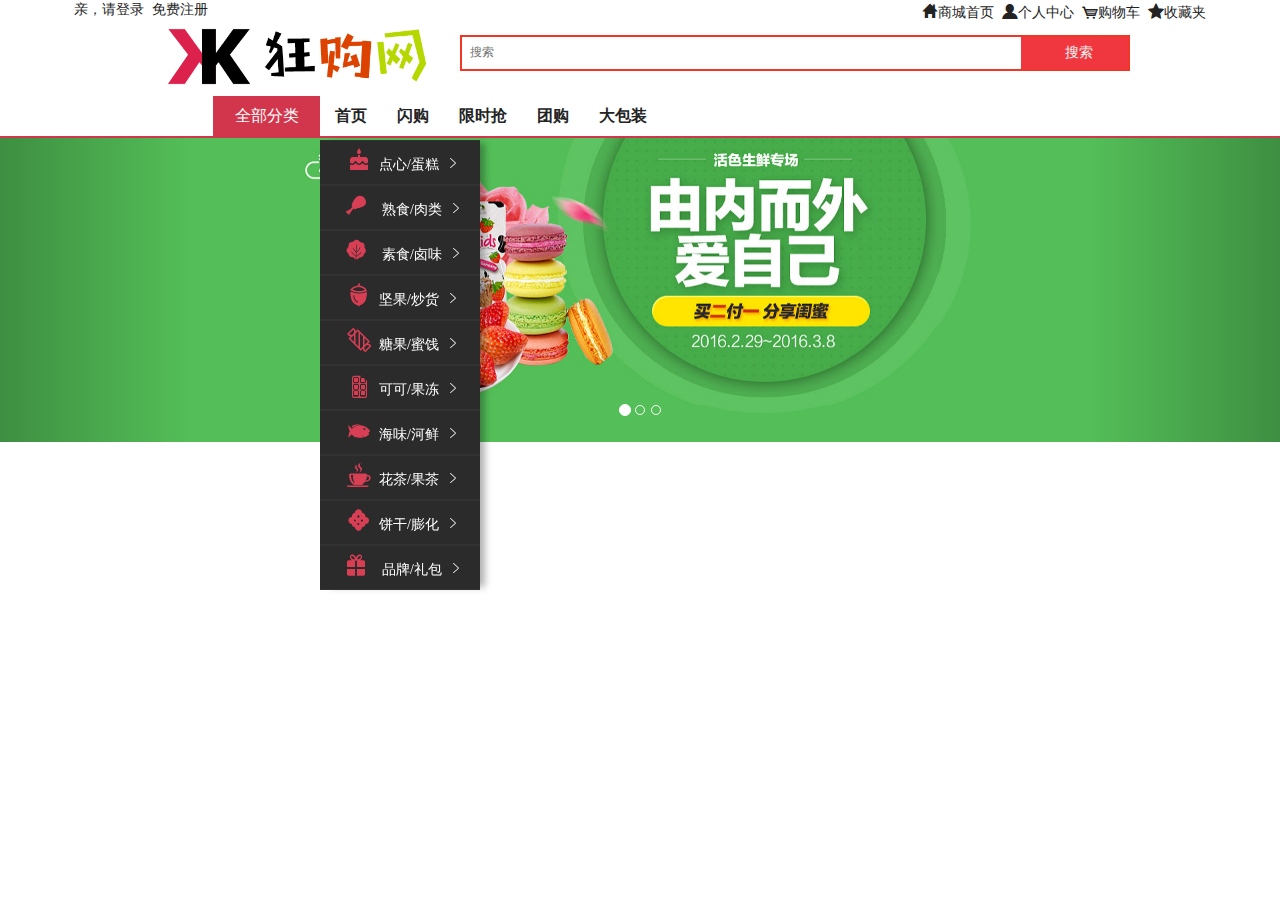
==== index.html @ 726f1122 "1." ====
<!DOCTYPE html>
<html>

	<head>
		<meta charset="UTF-8">
		<title>首页</title>
		<link rel="stylesheet" type="text/css" href="css/bootstrap.min.css" />
		<link rel="stylesheet" type="text/css" href="font/iconfont.css" />
		<link rel="stylesheet" type="text/css" href="css/common.css" />
		<link rel="stylesheet" type="text/css" href="css/header.css" />
		<link rel="stylesheet" type="text/css" href="css/side-navi.css" />
	</head>

	<body>
		<header>
			<div class="container">
				<!--顶部导航-->
				<div class="row top-navi">
					<div class="col-xs-6 col-sm-6">
						<ul>
							<li>
								<a href="#">亲，请登录</a>
							</li>
							<li>
								<a href="#">免费注册</a>
							</li>
						</ul>
					</div>
					<div class="col-xs-6 col-sm-6">
						<ul>
							<li>
								<a href="#"><span class="iconfont icon-home1"></span>商城首页</a>
							</li>
							<li>
								<a href="#"><span class="iconfont icon-accountfilling"></span>个人中心</a>
							</li>
							<li>
								<a href="#"><span class="iconfont icon-cart"></span>购物车</a>
							</li>
							<li>
								<a href="#"><span class="iconfont icon-favoritesfilling"></span>收藏夹</a>
							</li>
						</ul>
					</div>
				</div>
				<!--搜索框-->
				<div class="row search">
					<div class="col-xs-3 col-sm-3 col-sm-offset-1">
						<a href="#"><img src="img/logo.png" /></a>
					</div>
					<div class="col-xs-8 col-sm-8 search-bar">
						<form>
							<input type="text" placeholder="搜索">
							<input id="search-button" value="搜索" type="submit">
						</form>
					</div>
				</div>
			</div>
			<div class="container-fluid">
				<!--引导行-->
				<div class="row under-line">
					<div class="nav-line">
						<div class="col-md-1 col-md-offset-2 text-center"><span>全部分类</span></div>
						<ul>
							<li>
								<a href="#">首页</a>
							</li>
							<li>
								<a href="#">闪购</a>
							</li>
							<li>
								<a href="#">限时抢</a>
							</li>
							<li>
								<a href="#">团购</a>
							</li>
							<li>
								<a href="#">大包装</a>
							</li>
						</ul>
					</div>
				</div>
			</div>
		</header>
		<!--轮播图-->
		<div id="myCarousel" class="carousel slide">
			<!-- 轮播指标 -->
			<ol class="carousel-indicators">
				<li data-target="#myCarousel" data-slide-to="0" class="active"></li>
				<li data-target="#myCarousel" data-slide-to="1"></li>
				<li data-target="#myCarousel" data-slide-to="2"></li>
			</ol>

			<!-- 轮播项目 -->
			<div class="carousel-inner">
				<div class="item active">
					<img class="center-block" src="img/ad1.png" alt="First slide">
				</div>
				<div class="item">
					<img class="center-block" src="img/ad2.png" alt="Second slide">
				</div>
				<div class="item">
					<img class="center-block" src="img/ad3.png" alt="Third slide">
				</div>
			</div>
			<!-- 轮播导航 -->
			<a class="carousel-control left" href="#myCarousel" data-slide="prev"></a>
			<a class="carousel-control right" href="#myCarousel" data-slide="next"></a>
			<!--侧边导航 -->
			<nav>
				<div class="category-content">
					<div class="category">
						<ul class="category-list">
							<li>
								<div class="category-info">
									<h3 class="text-center category-name b-category-name">
									<span class="iconfont icon-cake"></span><a class="ml-22" title="点心">点心/蛋糕</a>
									<span class="iconfont icon-more"></span>
								</h3>
								</div>
								<div class="menu-item menu-in top">
									<div class="area-bg">
										<div class="menu-srot">
											<div class="sort-side">
												<dl class="dl-sort">
													<dt><span title="蛋糕">蛋糕</span></dt>
													<dd>
														<a title="蒸蛋糕" href="#"><span>蒸蛋糕</span></a>
													</dd>
													<dd>
														<a title="脱水蛋糕" href="#"><span>脱水蛋糕</span></a>
													</dd>
													<dd>
														<a title="瑞士卷" href="#"><span>瑞士卷</span></a>
													</dd>
													<dd>
														<a title="软面包" href="#"><span>软面包</span></a>
													</dd>
													<dd>
														<a title="马卡龙" href="#"><span>马卡龙</span></a>
													</dd>
													<dd>
														<a title="千层饼" href="#"><span>千层饼</span></a>
													</dd>
													<dd>
														<a title="甜甜圈" href="#"><span>甜甜圈</span></a>
													</dd>
													<dd>
														<a title="蒸三明治" href="#"><span>蒸三明治</span></a>
													</dd>
													<dd>
														<a title="铜锣烧" href="#"><span>铜锣烧</span></a>
													</dd>
												</dl>
												<dl class="dl-sort">
													<dt><span title="蛋糕">点心</span></dt>
													<dd>
														<a title="蒸蛋糕" href="#"><span>蒸蛋糕</span></a>
													</dd>
													<dd>
														<a title="脱水蛋糕" href="#"><span>脱水蛋糕</span></a>
													</dd>
													<dd>
														<a title="瑞士卷" href="#"><span>瑞士卷</span></a>
													</dd>
													<dd>
														<a title="软面包" href="#"><span>软面包</span></a>
													</dd>
													<dd>
														<a title="马卡龙" href="#"><span>马卡龙</span></a>
													</dd>
													<dd>
														<a title="千层饼" href="#"><span>千层饼</span></a>
													</dd>
													<dd>
														<a title="甜甜圈" href="#"><span>甜甜圈</span></a>
													</dd>
													<dd>
														<a title="蒸三明治" href="#"><span>蒸三明治</span></a>
													</dd>
													<dd>
														<a title="铜锣烧" href="#"><span>铜锣烧</span></a>
													</dd>
												</dl>

											</div>
											<div class="brand-side">
												<dl class="dl-sort"><dt><span>实力商家</span></dt>
													<dd>
														<a rel="nofollow" title="呵官方旗舰店" target="_blank" href="#" rel="nofollow"><span class="red">呵官方旗舰店</span></a>
													</dd>
													<dd>
														<a rel="nofollow" title="格瑞旗舰店" target="_blank" href="#" rel="nofollow"><span>格瑞旗舰店</span></a>
													</dd>
													<dd>
														<a rel="nofollow" title="飞彦大厂直供" target="_blank" href="#" rel="nofollow"><span class="red">飞彦大厂直供</span></a>
													</dd>
													<dd>
														<a rel="nofollow" title="红e·艾菲妮" target="_blank" href="#" rel="nofollow"><span>红e·艾菲妮</span></a>
													</dd>
													<dd>
														<a rel="nofollow" title="本真旗舰店" target="_blank" href="#" rel="nofollow"><span class="red">本真旗舰店</span></a>
													</dd>
													<dd>
														<a rel="nofollow" title="杭派女装批发网" target="_blank" href="#" rel="nofollow"><span class="red">杭派女装批发网</span></a>
													</dd>
												</dl>
											</div>
										</div>
									</div>

								</div>

							</li>
							<li>
								<div class="category-info">
									<h3 class="text-center category-name b-category-name">
									<span class="iconfont icon-meat"></span>
										<a class="ml-22" title="熟食、肉类">熟食/肉类</a>
									<span class="iconfont icon-more"></span>
								</h3>
								</div>
								<div class="menu-item menu-in top">

									<div class="area-bg">
										<div class="menu-srot">
											<div class="sort-side">
												<dl class="dl-sort">
													<dt><span title="猪肉脯">猪肉脯</span></dt>
													<dd>
														<a title="蒸蛋糕" href="#"><span>蒸蛋糕</span></a>
													</dd>
													<dd>
														<a title="脱水蛋糕" href="#"><span>脱水蛋糕</span></a>
													</dd>
													<dd>
														<a title="瑞士卷" href="#"><span>瑞士卷</span></a>
													</dd>
													<dd>
														<a title="软面包" href="#"><span>软面包</span></a>
													</dd>
													<dd>
														<a title="马卡龙" href="#"><span>马卡龙</span></a>
													</dd>
												</dl>
												<dl class="dl-sort">
													<dt><span title="牛肉丝">牛肉丝</span></dt>
													<dd>
														<a title="蒸蛋糕" href="#"><span>蒸蛋糕</span></a>
													</dd>
													<dd>
														<a title="脱水蛋糕" href="#"><span>脱水蛋糕</span></a>
													</dd>
													<dd>
														<a title="瑞士卷" href="#"><span>瑞士卷</span></a>
													</dd>
													<dd>
														<a title="软面包" href="#"><span>软面包</span></a>
													</dd>
													<dd>
														<a title="马卡龙" href="#"><span>马卡龙</span></a>
													</dd>
												</dl>
												<dl class="dl-sort">
													<dt><span title="小香肠">小香肠</span></dt>
													<dd>
														<a title="蒸蛋糕" href="#"><span>蒸蛋糕</span></a>
													</dd>
													<dd>
														<a title="脱水蛋糕" href="#"><span>脱水蛋糕</span></a>
													</dd>
													<dd>
														<a title="瑞士卷" href="#"><span>瑞士卷</span></a>
													</dd>
													<dd>
														<a title="软面包" href="#"><span>软面包</span></a>
													</dd>
													<dd>
														<a title="铜锣烧" href="#"><span>铜锣烧</span></a>
													</dd>
												</dl>
											</div>
											<div class="brand-side">
												<dl class="dl-sort"><dt><span>实力商家</span></dt>
													<dd>
														<a rel="nofollow" title="花颜巧语 " target="_blank" href="#" rel="nofollow"><span class="red">花颜巧语 </span></a>
													</dd>
													<dd>
														<a rel="nofollow" title="糖衣小屋" target="_blank" href="#" rel="nofollow"><span>糖衣小屋</span></a>
													</dd>
													<dd>
														<a rel="nofollow" title="卡拉迪克  " target="_blank" href="#" rel="nofollow"><span class="red">卡拉迪克  </span></a>
													</dd>
													<dd>
														<a rel="nofollow" title="暖春童话 " target="_blank" href="#" rel="nofollow"><span>暖春童话 </span></a>
													</dd>
													<dd>
														<a rel="nofollow" title="华盛童装批发行 " target="_blank" href="#" rel="nofollow"><span>华盛童装批发行 </span></a>
													</dd>
													<dd>
														<a rel="nofollow" title="奈仕华童装旗舰店" target="_blank" href="#" rel="nofollow"><span>奈仕华童装旗舰店</span></a>
													</dd>
													<dd>
														<a rel="nofollow" title="斑蒂尼BONDYNI" target="_blank" href="#" rel="nofollow"><span class="red">斑蒂尼BONDYNI</span></a>
													</dd>
													<dd>
														<a rel="nofollow" title="猫儿朵朵 " target="_blank" href="#" rel="nofollow"><span>猫儿朵朵 </span></a>
													</dd>
													<dd>
														<a rel="nofollow" title="童衣阁" target="_blank" href="#" rel="nofollow"><span class="red">童衣阁</span></a>
													</dd>
												</dl>
											</div>
										</div>
									</div>

								</div>
							</li>
							<li>
								<div class="category-info">
									<h3 class="text-center category-name b-category-name">
									<span class="iconfont icon-vegetable"></span>
									<a class="ml-22" title="素食、卤味">素食/卤味</a>
									<span class="iconfont icon-more"></span>
								</h3>
								</div>
								<div class="menu-item menu-in top">

									<div class="area-bg">
										<div class="menu-srot">
											<div class="sort-side">
												<dl class="dl-sort">
													<dt><span title="豆干">豆干</span></dt>
													<dd>
														<a title="蒸蛋糕" href="#"><span>蒸蛋糕</span></a>
													</dd>
													<dd>
														<a title="脱水蛋糕" href="#"><span>脱水蛋糕</span></a>
													</dd>
													<dd>
														<a title="瑞士卷" href="#"><span>瑞士卷</span></a>
													</dd>
													<dd>
														<a title="铜锣烧" href="#"><span>铜锣烧</span></a>
													</dd>
												</dl>
												<dl class="dl-sort">
													<dt><span title="干笋">干笋</span></dt>
													<dd>
														<a title="蒸蛋糕" href="#"><span>蒸蛋糕</span></a>
													</dd>
													<dd>
														<a title="脱水蛋糕" href="#"><span>脱水蛋糕</span></a>
													</dd>
													<dd>
														<a title="瑞士卷" href="#"><span>瑞士卷</span></a>
													</dd>
													<dd>
														<a title="铜锣烧" href="#"><span>铜锣烧</span></a>
													</dd>
												</dl>
												<dl class="dl-sort">
													<dt><span title="鸭脖">鸭脖</span></dt>
													<dd>
														<a title="蒸蛋糕" href="#"><span>蒸蛋糕</span></a>
													</dd>
													<dd>
														<a title="脱水蛋糕" href="#"><span>脱水蛋糕</span></a>
													</dd>
													<dd>
														<a title="瑞士卷" href="#"><span>瑞士卷</span></a>
													</dd>
													<dd>
														<a title="软面包" href="#"><span>软面包</span></a>
													</dd>
													<dd>
														<a title="马卡龙" href="#"><span>马卡龙</span></a>
													</dd>
													<dd>
														<a title="千层饼" href="#"><span>千层饼</span></a>
													</dd>
													<dd>
														<a title="甜甜圈" href="#"><span>甜甜圈</span></a>
													</dd>
													<dd>
														<a title="蒸三明治" href="#"><span>蒸三明治</span></a>
													</dd>
													<dd>
														<a title="铜锣烧" href="#"><span>铜锣烧</span></a>
													</dd>
												</dl>
											</div>
											<div class="brand-side">
												<dl class="dl-sort"><dt><span>实力商家</span></dt>
													<dd>
														<a rel="nofollow" title="歌芙品牌旗舰店" target="_blank" href="#" rel="nofollow"><span class="red">歌芙品牌旗舰店</span></a>
													</dd>
													<dd>
														<a rel="nofollow" title="爱丝蓝内衣厂" target="_blank" href="#" rel="nofollow"><span>爱丝蓝内衣厂</span></a>
													</dd>
													<dd>
														<a rel="nofollow" title="香港优蓓尔防辐射" target="_blank" href="#" rel="nofollow"><span>香港优蓓尔防辐射</span></a>
													</dd>
													<dd>
														<a rel="nofollow" title="蓉莉娜内衣批发" target="_blank" href="#" rel="nofollow"><span>蓉莉娜内衣批发</span></a>
													</dd>
												</dl>
											</div>
										</div>
									</div>

								</div>

							</li>
							<li>
								<div class="category-info">
									<h3 class="text-center category-name b-category-name">
									<span class="iconfont icon-nut"></span><a class="ml-22" title="坚果、炒货">坚果/炒货</a>
									<span class="iconfont icon-more"></span>
								</h3>
								</div>
								<div class="menu-item menu-in top">

									<div class="area-bg">
										<div class="menu-srot">
											<div class="sort-side">
												<dl class="dl-sort">
													<dt><span title="蛋糕">坚果</span></dt>
													<dd>
														<a title="蒸蛋糕" href="#"><span>蒸蛋糕</span></a>
													</dd>
													<dd>
														<a title="脱水蛋糕" href="#"><span>脱水蛋糕</span></a>
													</dd>
													<dd>
														<a title="瑞士卷" href="#"><span>瑞士卷</span></a>
													</dd>
													<dd>
														<a title="软面包" href="#"><span>软面包</span></a>
													</dd>
													<dd>
														<a title="马卡龙" href="#"><span>马卡龙</span></a>
													</dd>
													<dd>
														<a title="千层饼" href="#"><span>千层饼</span></a>
													</dd>
													<dd>
														<a title="甜甜圈" href="#"><span>甜甜圈</span></a>
													</dd>
													<dd>
														<a title="蒸三明治" href="#"><span>蒸三明治</span></a>
													</dd>
													<dd>
														<a title="铜锣烧" href="#"><span>铜锣烧</span></a>
													</dd>
												</dl>
												<dl class="dl-sort">
													<dt><span title="蛋糕">锅巴</span></dt>
													<dd>
														<a title="蒸蛋糕" href="#"><span>蒸蛋糕</span></a>
													</dd>
													<dd>
														<a title="脱水蛋糕" href="#"><span>脱水蛋糕</span></a>
													</dd>
													<dd>
														<a title="瑞士卷" href="#"><span>瑞士卷</span></a>
													</dd>
													<dd>
														<a title="软面包" href="#"><span>软面包</span></a>
													</dd>
													<dd>
														<a title="马卡龙" href="#"><span>马卡龙</span></a>
													</dd>
													<dd>
														<a title="千层饼" href="#"><span>千层饼</span></a>
													</dd>
													<dd>
														<a title="甜甜圈" href="#"><span>甜甜圈</span></a>
													</dd>
													<dd>
														<a title="蒸三明治" href="#"><span>蒸三明治</span></a>
													</dd>
													<dd>
														<a title="铜锣烧" href="#"><span>铜锣烧</span></a>
													</dd>
												</dl>
											</div>
											<div class="brand-side">
												<dl class="dl-sort"><dt><span>实力商家</span></dt>
													<dd>
														<a rel="nofollow" title="呵呵嘿官方旗舰店" target="_blank" href="#" rel="nofollow"><span class="red">呵呵嘿官方旗舰店</span></a>
													</dd>
													<dd>
														<a rel="nofollow" title="格瑞旗舰店" target="_blank" href="#" rel="nofollow"><span>格瑞旗舰店</span></a>
													</dd>
													<dd>
														<a rel="nofollow" title="飞彦大厂直供" target="_blank" href="#" rel="nofollow"><span class="red">飞彦大厂直供</span></a>
													</dd>
													<dd>
														<a rel="nofollow" title="红e·艾菲妮" target="_blank" href="#" rel="nofollow"><span>红e·艾菲妮</span></a>
													</dd>
													<dd>
														<a rel="nofollow" title="本真旗舰店" target="_blank" href="#" rel="nofollow"><span class="red">本真旗舰店</span></a>
													</dd>
													<dd>
														<a rel="nofollow" title="杭派女装批发网" target="_blank" href="#" rel="nofollow"><span class="red">杭派女装批发网</span></a>
													</dd>
													<dd>
														<a rel="nofollow" title="华伊阁旗舰店" target="_blank" href="#" rel="nofollow"><span>华伊阁旗舰店</span></a>
													</dd>
													<dd>
														<a rel="nofollow" title="独家折扣旗舰店" target="_blank" href="#" rel="nofollow"><span>独家折扣旗舰店</span></a>
													</dd>
												</dl>
											</div>
										</div>
									</div>

								</div>

							</li>
							<li>
								<div class="category-info">
									<h3 class="text-center category-name b-category-name">
									<span class="iconfont icon-food_candy"></span><a class="ml-22" title="糖果、蜜饯">糖果/蜜饯</a>
									<span class="iconfont icon-more"></span>
								</h3>
								</div>
								<div class="menu-item menu-in top">

									<div class="area-bg">
										<div class="menu-srot">
											<div class="sort-side">
												<dl class="dl-sort">
													<dt><span title="糖果">糖果</span></dt>
													<dd>
														<a title="蒸蛋糕" href="#"><span>蒸蛋糕</span></a>
													</dd>
													<dd>
														<a title="脱水蛋糕" href="#"><span>脱水蛋糕</span></a>
													</dd>
													<dd>
														<a title="瑞士卷" href="#"><span>瑞士卷</span></a>
													</dd>
													<dd>
														<a title="软面包" href="#"><span>软面包</span></a>
													</dd>
													<dd>
														<a title="马卡龙" href="#"><span>马卡龙</span></a>
													</dd>
													<dd>
														<a title="千层饼" href="#"><span>千层饼</span></a>
													</dd>
													<dd>
														<a title="甜甜圈" href="#"><span>甜甜圈</span></a>
													</dd>
													<dd>
														<a title="蒸三明治" href="#"><span>蒸三明治</span></a>
													</dd>
													<dd>
														<a title="铜锣烧" href="#"><span>铜锣烧</span></a>
													</dd>
												</dl>
												<dl class="dl-sort">
													<dt><span title="蜜饯">蜜饯</span></dt>
													<dd>
														<a title="猕猴桃干" href="#"><span>猕猴桃干</span></a>
													</dd>
													<dd>
														<a title="糖樱桃" href="#"><span>糖樱桃</span></a>
													</dd>
													<dd>
														<a title="瑞士卷" href="#"><span>瑞士卷</span></a>
													</dd>
													<dd>
														<a title="软面包" href="#"><span>软面包</span></a>
													</dd>
													<dd>
														<a title="马卡龙" href="#"><span>马卡龙</span></a>
													</dd>
													<dd>
														<a title="千层饼" href="#"><span>千层饼</span></a>
													</dd>
													<dd>
														<a title="甜甜圈" href="#"><span>甜甜圈</span></a>
													</dd>
													<dd>
														<a title="蒸三明治" href="#"><span>蒸三明治</span></a>
													</dd>
													<dd>
														<a title="铜锣烧" href="#"><span>铜锣烧</span></a>
													</dd>
												</dl>
											</div>
											<div class="brand-side">
												<dl class="dl-sort"><dt><span>实力商家</span></dt>
													<dd>
														<a rel="nofollow" title="YYKCLOT" target="_blank" href="#" rel="nofollow"><span class="red">YYKCLOT</span></a>
													</dd>
													<dd>
														<a rel="nofollow" title="池氏品牌男装" target="_blank" href="#" rel="nofollow"><span class="red">池氏品牌男装</span></a>
													</dd>
													<dd>
														<a rel="nofollow" title="男装日志" target="_blank" href="#" rel="nofollow"><span>男装日志</span></a>
													</dd>
													<dd>
														<a rel="nofollow" title="索比诺官方旗舰店" target="_blank" href="#" rel="nofollow"><span>索比诺官方旗舰店</span></a>
													</dd>
													<dd>
														<a rel="nofollow" title="onTTno傲徒" target="_blank" href="#" rel="nofollow"><span class="red">onTTno傲徒</span></a>
													</dd>
													<dd>
														<a rel="nofollow" title="卡斯郎世家批发城" target="_blank" href="#" rel="nofollow"><span class="red">卡斯郎世家批发城</span></a>
													</dd>
												</dl>
											</div>
										</div>
									</div>

								</div>

							</li>
							<li>
								<div class="category-info">
									<h3 class="text-center category-name b-category-name">
									<span class="iconfont icon-chocolate1"></span><a class="ml-22" title="可可、果冻">可可/果冻</a>
									<span class="iconfont icon-more"></span>
								</h3>
								</div>
								<div class="menu-item menu-in top">

									<div class="area-bg">
										<div class="menu-srot">
											<div class="sort-side">
												<dl class="dl-sort">
													<dt><span title="蛋糕">可可</span></dt>
													<dd>
														<a title="蒸蛋糕" href="#"><span>蒸蛋糕</span></a>
													</dd>
													<dd>
														<a title="脱水蛋糕" href="#"><span>脱水蛋糕</span></a>
													</dd>
													<dd>
														<a title="瑞士卷" href="#"><span>瑞士卷</span></a>
													</dd>
													<dd>
														<a title="软面包" href="#"><span>软面包</span></a>
													</dd>
													<dd>
														<a title="马卡龙" href="#"><span>马卡龙</span></a>
													</dd>
													<dd>
														<a title="千层饼" href="#"><span>千层饼</span></a>
													</dd>
													<dd>
														<a title="甜甜圈" href="#"><span>甜甜圈</span></a>
													</dd>
													<dd>
														<a title="蒸三明治" href="#"><span>蒸三明治</span></a>
													</dd>
													<dd>
														<a title="铜锣烧" href="#"><span>铜锣烧</span></a>
													</dd>
												</dl>
												<dl class="dl-sort">
													<dt><span title="蛋糕">果冻</span></dt>
													<dd>
														<a title="蒸蛋糕" href="#"><span>蒸蛋糕</span></a>
													</dd>
													<dd>
														<a title="脱水蛋糕" href="#"><span>脱水蛋糕</span></a>
													</dd>
													<dd>
														<a title="瑞士卷" href="#"><span>瑞士卷</span></a>
													</dd>
													<dd>
														<a title="软面包" href="#"><span>软面包</span></a>
													</dd>
													<dd>
														<a title="马卡龙" href="#"><span>马卡龙</span></a>
													</dd>
													<dd>
														<a title="千层饼" href="#"><span>千层饼</span></a>
													</dd>
													<dd>
														<a title="甜甜圈" href="#"><span>甜甜圈</span></a>
													</dd>
													<dd>
														<a title="蒸三明治" href="#"><span>蒸三明治</span></a>
													</dd>
													<dd>
														<a title="铜锣烧" href="#"><span>铜锣烧</span></a>
													</dd>
												</dl>
											</div>
											<div class="brand-side">
												<dl class="dl-sort"><dt><span>实力商家</span></dt>
													<dd>
														<a rel="nofollow" title="花颜巧语 " target="_blank" href="#" rel="nofollow"><span class="red">花颜巧语 </span></a>
													</dd>
													<dd>
														<a rel="nofollow" title="糖衣小屋" target="_blank" href="#" rel="nofollow"><span>糖衣小屋</span></a>
													</dd>
													<dd>
														<a rel="nofollow" title="卡拉迪克  " target="_blank" href="#" rel="nofollow"><span class="red">卡拉迪克  </span></a>
													</dd>
													<dd>
														<a rel="nofollow" title="暖春童话 " target="_blank" href="#" rel="nofollow"><span>暖春童话 </span></a>
													</dd>
													<dd>
														<a rel="nofollow" title="华盛童装批发行 " target="_blank" href="#" rel="nofollow"><span>华盛童装批发行 </span></a>
													</dd>
													<dd>
														<a rel="nofollow" title="奈仕华童装旗舰店" target="_blank" href="#" rel="nofollow"><span>奈仕华童装旗舰店</span></a>
													</dd>
													<dd>
														<a rel="nofollow" title="斑蒂尼BONDYNI" target="_blank" href="#" rel="nofollow"><span class="red">斑蒂尼BONDYNI</span></a>
													</dd>
													<dd>
														<a rel="nofollow" title="童衣阁" target="_blank" href="#" rel="nofollow"><span class="red">童衣阁</span></a>
													</dd>
												</dl>
											</div>
										</div>
									</div>

								</div>

							</li>
							<li>
								<div class="category-info">
									<h3 class="text-center category-name b-category-name">
									<span class="iconfont icon-yu"></span><a class="ml-22" title="海味、河鲜">海味/河鲜</a>
									<span class="iconfont icon-more"></span>
								</h3>
								</div>
								<div class="menu-item menu-in top">

									<div class="area-bg">
										<div class="menu-srot">
											<div class="sort-side">
												<dl class="dl-sort">
													<dt><span title="海带丝">海带丝</span></dt>
													<dd>
														<a title="蒸蛋糕" href="#"><span>蒸蛋糕</span></a>
													</dd>
													<dd>
														<a title="脱水蛋糕" href="#"><span>脱水蛋糕</span></a>
													</dd>
													<dd>
														<a title="瑞士卷" href="#"><span>瑞士卷</span></a>
													</dd>
													<dd>
														<a title="软面包" href="#"><span>软面包</span></a>
													</dd>
													<dd>
														<a title="马卡龙" href="#"><span>马卡龙</span></a>
													</dd>
													<dd>
														<a title="千层饼" href="#"><span>千层饼</span></a>
													</dd>
													<dd>
														<a title="甜甜圈" href="#"><span>甜甜圈</span></a>
													</dd>
													<dd>
														<a title="蒸三明治" href="#"><span>蒸三明治</span></a>
													</dd>
													<dd>
														<a title="铜锣烧" href="#"><span>铜锣烧</span></a>
													</dd>
												</dl>
												<dl class="dl-sort">
													<dt><span title="小鱼干">小鱼干</span></dt>
													<dd>
														<a title="蒸蛋糕" href="#"><span>蒸蛋糕</span></a>
													</dd>
													<dd>
														<a title="脱水蛋糕" href="#"><span>脱水蛋糕</span></a>
													</dd>
													<dd>
														<a title="瑞士卷" href="#"><span>瑞士卷</span></a>
													</dd>
													<dd>
														<a title="软面包" href="#"><span>软面包</span></a>
													</dd>
												</dl>
												<dl class="dl-sort">
													<dt><span title="鱿鱼丝">鱿鱼丝</span></dt>
													<dd>
														<a title="蒸蛋糕" href="#"><span>蒸蛋糕</span></a>
													</dd>
													<dd>
														<a title="脱水蛋糕" href="#"><span>脱水蛋糕</span></a>
													</dd>
													<dd>
														<a title="瑞士卷" href="#"><span>瑞士卷</span></a>
													</dd>
													<dd>
														<a title="软面包" href="#"><span>软面包</span></a>
													</dd>
												</dl>
											</div>
											<div class="brand-side">
												<dl class="dl-sort"><dt><span>实力商家</span></dt>
													<dd>
														<a rel="nofollow" title="歌芙品牌旗舰店" target="_blank" href="#" rel="nofollow"><span class="red">歌芙品牌旗舰店</span></a>
													</dd>
													<dd>
														<a rel="nofollow" title="爱丝蓝内衣厂" target="_blank" href="#" rel="nofollow"><span>爱丝蓝内衣厂</span></a>
													</dd>
													<dd>
														<a rel="nofollow" title="炫点服饰" target="_blank" href="#" rel="nofollow"><span>炫点服饰</span></a>
													</dd>
													<dd>
														<a rel="nofollow" title="雪茵美内衣厂批发" target="_blank" href="#" rel="nofollow"><span>雪茵美内衣厂批发</span></a>
													</dd>
													<dd>
														<a rel="nofollow" title="金钻夫人" target="_blank" href="#" rel="nofollow"><span>金钻夫人</span></a>
													</dd>
													<dd>
														<a rel="nofollow" title="伊美莎内衣" target="_blank" href="#" rel="nofollow"><span class="red">伊美莎内衣</span></a>
													</dd>
													<dd>
														<a rel="nofollow" title="粉客内衣旗舰店" target="_blank" href="#" rel="nofollow"><span>粉客内衣旗舰店</span></a>
													</dd>
													<dd>
														<a rel="nofollow" title="泽芳行旗舰店" target="_blank" href="#" rel="nofollow"><span>泽芳行旗舰店</span></a>
													</dd>
													<dd>
														<a rel="nofollow" title="彩婷" target="_blank" href="#" rel="nofollow"><span class="red">彩婷</span></a>
													</dd>
													<dd>
														<a rel="nofollow" title="黛兰希" target="_blank" href="#" rel="nofollow"><span>黛兰希</span></a>
													</dd>
													<dd>
														<a rel="nofollow" title="香港优蓓尔防辐射" target="_blank" href="#" rel="nofollow"><span>香港优蓓尔防辐射</span></a>
													</dd>
													<dd>
														<a rel="nofollow" title="蓉莉娜内衣批发" target="_blank" href="#" rel="nofollow"><span>蓉莉娜内衣批发</span></a>
													</dd>
												</dl>
											</div>
										</div>
									</div>

								</div>

							</li>
							<li>
								<div class="category-info">
									<h3 class="text-center category-name b-category-name">
									<span class="iconfont icon-tea"></span><a class="ml-22" title="花茶、果茶">花茶/果茶</a>
									<span class="iconfont icon-more"></span>
								</h3>
								</div>
								<div class="menu-item menu-in top">
									<div class="area-in">
										<div class="area-bg">
											<div class="menu-srot">
												<div class="sort-side">
													<dl class="dl-sort">
														<dt><span title="蛋糕">蛋糕</span></dt>
														<dd>
															<a title="蒸蛋糕" href="#"><span>蒸蛋糕</span></a>
														</dd>
														<dd>
															<a title="脱水蛋糕" href="#"><span>脱水蛋糕</span></a>
														</dd>
														<dd>
															<a title="瑞士卷" href="#"><span>瑞士卷</span></a>
														</dd>
														<dd>
															<a title="软面包" href="#"><span>软面包</span></a>
														</dd>
														<dd>
															<a title="马卡龙" href="#"><span>马卡龙</span></a>
														</dd>
														<dd>
															<a title="千层饼" href="#"><span>千层饼</span></a>
														</dd>
														<dd>
															<a title="甜甜圈" href="#"><span>甜甜圈</span></a>
														</dd>
														<dd>
															<a title="蒸三明治" href="#"><span>蒸三明治</span></a>
														</dd>
														<dd>
															<a title="铜锣烧" href="#"><span>铜锣烧</span></a>
														</dd>
													</dl>
													<dl class="dl-sort">
														<dt><span title="蛋糕">点心</span></dt>
														<dd>
															<a title="蒸蛋糕" href="#"><span>蒸蛋糕</span></a>
														</dd>
														<dd>
															<a title="脱水蛋糕" href="#"><span>脱水蛋糕</span></a>
														</dd>
														<dd>
															<a title="瑞士卷" href="#"><span>瑞士卷</span></a>
														</dd>
														<dd>
															<a title="软面包" href="#"><span>软面包</span></a>
														</dd>
														<dd>
															<a title="马卡龙" href="#"><span>马卡龙</span></a>
														</dd>
														<dd>
															<a title="千层饼" href="#"><span>千层饼</span></a>
														</dd>
														<dd>
															<a title="甜甜圈" href="#"><span>甜甜圈</span></a>
														</dd>
														<dd>
															<a title="蒸三明治" href="#"><span>蒸三明治</span></a>
														</dd>
														<dd>
															<a title="铜锣烧" href="#"><span>铜锣烧</span></a>
														</dd>
													</dl>
												</div>
												<div class="brand-side">
													<dl class="dl-sort"><dt><span>实力商家</span></dt>
														<dd>
															<a title="今生只围你" target="_blank" href="#" rel="nofollow"><span>今生只围你</span></a>
														</dd>
														<dd>
															<a title="忆佳人" target="_blank" href="#" rel="nofollow"><span class="red">忆佳人</span></a>
														</dd>
														<dd>
															<a title="斐洱普斯" target="_blank" href="#" rel="nofollow"><span class="red">斐洱普斯</span></a>
														</dd>
														<dd>
															<a title="聚百坊" target="_blank" href="#" rel="nofollow"><span class="red">聚百坊</span></a>
														</dd>
														<dd>
															<a title="朵朵棉织直营店" target="_blank" href="#" rel="nofollow"><span>朵朵棉织直营店</span></a>
														</dd>
													</dl>
												</div>
											</div>
										</div>
									</div>
								</div>

							</li>
							<li>
								<div class="category-info">
									<h3 class="text-center category-name b-category-name">
									<span class="iconfont icon-biscuit"></span><a class="ml-22" title="饼干、膨化">饼干/膨化</a>
									<span class="iconfont icon-more"></span>
								</h3>
								</div>
								<div class="menu-item menu-in top">

									<div class="area-bg">
										<div class="menu-srot">
											<div class="sort-side">
												<dl class="dl-sort">
													<dt><span title="饼干">饼干</span></dt>
													<dd>
														<a title="蒸蛋糕" href="#"><span>蒸蛋糕</span></a>
													</dd>
													<dd>
														<a title="脱水蛋糕" href="#"><span>脱水蛋糕</span></a>
													</dd>
													<dd>
														<a title="瑞士卷" href="#"><span>瑞士卷</span></a>
													</dd>
													<dd>
														<a title="软面包" href="#"><span>软面包</span></a>
													</dd>
													<dd>
														<a title="马卡龙" href="#"><span>马卡龙</span></a>
													</dd>
												</dl>
												<dl class="dl-sort">
													<dt><span title="薯片">薯片</span></dt>
													<dd>
														<a title="蒸蛋糕" href="#"><span>蒸蛋糕</span></a>
													</dd>
													<dd>
														<a title="脱水蛋糕" href="#"><span>脱水蛋糕</span></a>
													</dd>
													<dd>
														<a title="瑞士卷" href="#"><span>瑞士卷</span></a>
													</dd>
													<dd>
														<a title="软面包" href="#"><span>软面包</span></a>
													</dd>
													<dd>
														<a title="马卡龙" href="#"><span>马卡龙</span></a>
													</dd>
													<dd>
														<a title="千层饼" href="#"><span>千层饼</span></a>
													</dd>
													<dd>
														<a title="甜甜圈" href="#"><span>甜甜圈</span></a>
													</dd>
													<dd>
														<a title="蒸三明治" href="#"><span>蒸三明治</span></a>
													</dd>
													<dd>
														<a title="铜锣烧" href="#"><span>铜锣烧</span></a>
													</dd>
												</dl>
												<dl class="dl-sort">
													<dt><span title="蛋糕">虾条</span></dt>
													<dd>
														<a title="蒸蛋糕" href="#"><span>蒸蛋糕</span></a>
													</dd>
													<dd>
														<a title="脱水蛋糕" href="#"><span>脱水蛋糕</span></a>
													</dd>
													<dd>
														<a title="瑞士卷" href="#"><span>瑞士卷</span></a>
													</dd>
													<dd>
														<a title="软面包" href="#"><span>软面包</span></a>
													</dd>
													<dd>
														<a title="马卡龙" href="#"><span>马卡龙</span></a>
													</dd>
													<dd>
														<a title="千层饼" href="#"><span>千层饼</span></a>
													</dd>
													<dd>
														<a title="甜甜圈" href="#"><span>甜甜圈</span></a>
													</dd>
													<dd>
														<a title="蒸三明治" href="#"><span>蒸三明治</span></a>
													</dd>
													<dd>
														<a title="铜锣烧" href="#"><span>铜锣烧</span></a>
													</dd>
												</dl>
											</div>
											<div class="brand-side">
												<dl class="dl-sort"><dt><span>实力商家</span></dt>
													<dd>
														<a rel="nofollow" title="YYKCLOT" target="_blank" href="#" rel="nofollow"><span class="red">YYKCLOT</span></a>
													</dd>
													<dd>
														<a rel="nofollow" title="池氏品牌男装" target="_blank" href="#" rel="nofollow"><span class="red">池氏品牌男装</span></a>
													</dd>
													<dd>
														<a rel="nofollow" title="男装日志" target="_blank" href="#" rel="nofollow"><span>男装日志</span></a>
													</dd>
													<dd>
														<a rel="nofollow" title="索比诺官方旗舰店" target="_blank" href="#" rel="nofollow"><span>索比诺官方旗舰店</span></a>
													</dd>
													<dd>
														<a rel="nofollow" title="onTTno傲徒" target="_blank" href="#" rel="nofollow"><span class="red">onTTno傲徒</span></a>
													</dd>
													<dd>
														<a rel="nofollow" title="玛狮路男装旗舰店" target="_blank" href="#" rel="nofollow"><span>玛狮路男装旗舰店</span></a>
													</dd>
													<dd>
														<a rel="nofollow" title="劳威特品牌男装" target="_blank" href="#" rel="nofollow"><span>劳威特品牌男装</span></a>
													</dd>
													<dd>
														<a rel="nofollow" title="卡斯郎世家批发城" target="_blank" href="#" rel="nofollow"><span class="red">卡斯郎世家批发城</span></a>
													</dd>
												</dl>
											</div>
										</div>
									</div>

								</div>

							</li>
							<li>
								<div class="category-info">
									<h3 class="text-center category-name b-category-name">
									<span class="iconfont icon-gift"></span>
									<a class="ml-22" title="品牌、礼包">品牌/礼包</a>
									<span class="iconfont icon-more"></span>
								</h3>

								</div>
								<div class="menu-item menu-in top">

									<div class="area-bg">
										<div class="menu-srot">
											<div class="sort-side">
												<dl class="dl-sort">
													<dt><span title="大包装">大包装</span></dt>
													<dd>
														<a title="蒸蛋糕" href="#"><span>蒸蛋糕</span></a>
													</dd>
													<dd>
														<a title="脱水蛋糕" href="#"><span>脱水蛋糕</span></a>
													</dd>
													<dd>
														<a title="瑞士卷" href="#"><span>瑞士卷</span></a>
													</dd>
													<dd>
														<a title="软面包" href="#"><span>软面包</span></a>
													</dd>
													<dd>
														<a title="马卡龙" href="#"><span>马卡龙</span></a>
													</dd>
													<dd>
														<a title="千层饼" href="#"><span>千层饼</span></a>
													</dd>
													<dd>
														<a title="甜甜圈" href="#"><span>甜甜圈</span></a>
													</dd>
													<dd>
														<a title="蒸三明治" href="#"><span>蒸三明治</span></a>
													</dd>
													<dd>
														<a title="铜锣烧" href="#"><span>铜锣烧</span></a>
													</dd>
												</dl>
												<dl class="dl-sort">
													<dt><span title="两件套">两件套</span></dt>
													<dd>
														<a title="蒸蛋糕" href="#"><span>蒸蛋糕</span></a>
													</dd>
													<dd>
														<a title="脱水蛋糕" href="#"><span>脱水蛋糕</span></a>
													</dd>
													<dd>
														<a title="瑞士卷" href="#"><span>瑞士卷</span></a>
													</dd>
													<dd>
														<a title="软面包" href="#"><span>软面包</span></a>
													</dd>
													<dd>
														<a title="马卡龙" href="#"><span>马卡龙</span></a>
													</dd>
													<dd>
														<a title="千层饼" href="#"><span>千层饼</span></a>
													</dd>
													<dd>
														<a title="甜甜圈" href="#"><span>甜甜圈</span></a>
													</dd>
													<dd>
														<a title="蒸三明治" href="#"><span>蒸三明治</span></a>
													</dd>
													<dd>
														<a title="铜锣烧" href="#"><span>铜锣烧</span></a>
													</dd>
												</dl>
											</div>
											<div class="brand-side">
												<dl class="dl-sort"><dt><span>实力商家</span></dt>
													<dd>
														<a title="琳琅鞋业" target="_blank" href="#" rel="nofollow"><span>琳琅鞋业</span></a>
													</dd>
													<dd>
														<a title="宏利鞋业" target="_blank" href="#" rel="nofollow"><span>宏利鞋业</span></a>
													</dd>
													<dd>
														<a title="比爱靓点鞋业" target="_blank" href="#" rel="nofollow"><span>比爱靓点鞋业</span></a>
													</dd>
													<dd>
														<a title="浪人怪怪" target="_blank" href="#" rel="nofollow"><span>浪人怪怪</span></a>
													</dd>
												</dl>
											</div>
										</div>
									</div>

								</div>
							</li>
						</ul>
					</div>
				</div>
			</nav>
		</div>

		<script src="js/jquery-3.2.1.min.js" type="text/javascript" charset="utf-8"></script>
		<script src="js/bootstrap.min.js" type="text/javascript" charset="utf-8"></script>
		<script type="text/javascript">
			$(function() {
				$("li").hover(function() {
					$(".category-content .category-list li.first .menu-in").css("display", "none");
					$(".category-content .category-list li.first").removeClass("hover");
					$(this).addClass("hover");
					$(this).children("div.menu-in").css("display", "block")
				}, function() {
					$(this).removeClass("hover")
					$(this).children("div.menu-in").css("display", "none")
				});
			})
		</script>

	</body>

</html>
---- font/iconfont.css ----
@font-face {font-family: "iconfont";
  src: url('iconfont.eot?t=1504012799247'); /* IE9*/
  src: url('iconfont.eot?t=1504012799247#iefix') format('embedded-opentype'), /* IE6-IE8 */
  url('[data-uri]') format('woff'),
  url('iconfont.ttf?t=1504012799247') format('truetype'), /* chrome, firefox, opera, Safari, Android, iOS 4.2+*/
  url('iconfont.svg?t=1504012799247#iconfont') format('svg'); /* iOS 4.1- */
}

.iconfont {
  font-family:"iconfont" !important;
  font-size:16px;
  font-style:normal;
  -webkit-font-smoothing: antialiased;
  -moz-osx-font-smoothing: grayscale;
}

.icon-cart:before { content: "\e617"; }

.icon-bamboo:before { content: "\e61c"; }

.icon-chocolate1:before { content: "\e622"; }

.icon-cart1:before { content: "\e698"; }

.icon-category:before { content: "\e699"; }

.icon-delete:before { content: "\e69d"; }

.icon-edit:before { content: "\e69e"; }

.icon-email:before { content: "\e69f"; }

.icon-favorite:before { content: "\e6a0"; }

.icon-form:before { content: "\e6a2"; }

.icon-less:before { content: "\e6a5"; }

.icon-moreunfold:before { content: "\e6a6"; }

.icon-more:before { content: "\e6a7"; }

.icon-refresh:before { content: "\e6aa"; }

.icon-search:before { content: "\e6ac"; }

.icon-selected:before { content: "\e6ad"; }

.icon-set:before { content: "\e6ae"; }

.icon-smile:before { content: "\e6af"; }

.icon-success:before { content: "\e6b1"; }

.icon-warning:before { content: "\e6b6"; }

.icon-wrong:before { content: "\e6b7"; }

.icon-account:before { content: "\e6b8"; }

.icon-add:before { content: "\e6b9"; }

.icon-atm:before { content: "\e6ba"; }

.icon-clock:before { content: "\e6bb"; }

.icon-yu:before { content: "\e602"; }

.icon-home:before { content: "\e6d7"; }

.icon-dollar:before { content: "\e702"; }

.icon-jifen:before { content: "\e70c"; }

.icon-remind:before { content: "\e713"; }

.icon-bad:before { content: "\e716"; }

.icon-good:before { content: "\e717"; }

.icon-bag:before { content: "\e670"; }

.icon-favoritesfilling:before { content: "\e730"; }

.icon-accountfilling:before { content: "\e732"; }

.icon-biscuit:before { content: "\e63a"; }

.icon-meat:before { content: "\e6a8"; }

.icon-vegetable:before { content: "\e6b0"; }

.icon-shiliangzhinengduixiang1:before { content: "\e626"; }

.icon-meat1:before { content: "\e6bc"; }

.icon-home1:before { content: "\e671"; }

.icon-hot:before { content: "\e756"; }

.icon-favorites:before { content: "\e7ce"; }

.icon-cake:before { content: "\e60e"; }

.icon-tea:before { content: "\e68f"; }

.icon-Group:before { content: "\e64c"; }

.icon-nut:before { content: "\e750"; }

.icon-spa-bamboo:before { content: "\e6a9"; }

.icon-gift:before { content: "\e637"; }

.icon-food_candy:before { content: "\ea27"; }
---- css/common.css ----
/*公共样式--开始*/
html, body, div, ul, li, h1, h2, h3, h4, h5, h6, p, dl, dt, dd, ol, form, input, textarea, th, td, select {
    margin: 0;
    padding: 0;
}
*{box-sizing: border-box;}
html, body {
    min-height: 100%;
}

body {
    font-family: "Microsoft YaHei";
    font-size:14px;
    color:#333;
}
h1, h2, h3, h4, h5, h6{font-weight:normal;}
ul,ol {
    list-style: none;
}

img {
    border: none;
    vertical-align: middle;
}

a {
    text-decoration: none;
    color: #232323;
}

table {
    border-collapse: collapse;
    table-layout: fixed;
}

input, textarea {
    outline: none;
    border: none;
}

textarea {
    resize: none;
    overflow: auto;
}

.clearfix {
    zoom: 1;
}

.clearfix:after {
    content: ".";
    width: 0;
    height: 0;
    visibility: hidden;
    display: block;
    clear: both;
    overflow:hidden;
}

.fl {
    float: left
}

.fr {
    float: right
}

.tl {
    text-align: left;
}

.tc {
    text-align: center
}

.tr {
    text-align: right;
}

.ellipse {
    overflow: hidden;
    text-overflow: ellipsis;
    white-space: nowrap;
}
.inline{
    display: inline-block;
    *display: inline;
    *zoom: 1;
}
---- css/header.css ----
/*顶部导航*/
.top-navi{
	padding-bottom: 4px;
}
.top-navi div:last-child ul{
	float: right;
}
.top-navi ul li{
	float: left;
	padding: 0 4px;
}
.search div:first-child a img{
	vertical-align: middle;
	width: 100%;
	height: 100%;
}
.top-navi a:hover{
	text-decoration: none;
}
/*搜索框*/
.search-bar{height:41px;}
.search-bar form{border:2px solid #F03726; max-width:670px;margin-top: 1%;}
.search-bar input{padding-left:8px;height:32px;outline:none; font-size:12px;}
#search-button {width:16%;height:32px;border:none;float:right;background: #F03740 none repeat scroll 0% 0%;
color: #F5F5F2;font-size: 14px;cursor:pointer;border-radius:0px 0px;}
/*引導欄*/
.under-line{
	border-bottom: 2px solid #D2364C;
}

.nav-line {
	font-size: 16px;
	height: 40px;
	margin-top: 10px;
	line-height: 40px;
}
.nav-line div:first-child{
	float:left;	
	background-color: #D2364C;
	color: #FFFFFF;
	
}
.nav-line ul{
	float: left;
	
}
.nav-line ul li{
	display: block;
	float: left;
	padding: 0 15px;
	font-weight: bold;
}
.nav-line ul li a:hover{
	text-decoration: none;
}
#myCarousel{
	position: relative;
}
---- css/side-navi.css ----
/*导航*/
nav{
	position: absolute;
	top: 2px;
	left: 320px;
}
.category-content .category{background-color: #2B2B2B;box-shadow: 8px 0 7px -3px rgba(0,0,0,0.3) }
.category-content .category-list li {width: 160px; height:45px;border-top: 1px solid #333;border-bottom: 1px solid #333;}
.category-content .category-list a:hover{ text-decoration: none; color: #D2364C; }
.category-content .category-name .ml-22{font-size:14px;}
.category-content .category-list .bd-b{ height: 1px;  margin: -1px 10px 0 10px;}


.category-content .b-category-name {line-height:32px;padding-top:3px ;padding-left:8px ;}
.category-content .b-category-name span:first-child{color: #D83E54;font-size: 24px;padding-right: 8px;}
.category-content .b-category-name span:last-child{color: #FFFFFF;}
.category-content .b-category-name a{ color: #fff;}
.category-content .category-info{ position:relative;height: 100%;width: 100%;overflow: hidden;}
.category-content .hover .category-info{ border:none; text-decoration:none; background: #fff;  }
.category-content .menu-item { position: absolute;left: 159px;height:100%; z-index: 11;width:770px;background: #fff;border: 1px solid #333;border-left: 1px solid #FFFFFF;}
.category-content .menu-item .area-bg{ padding: 10px 0 10px 50px;}
.category-content .menu-in{display: none;}
.category-content .category-list li.hover .b-category-name a{ color:#4c4c4c; }
.category-content .menu-srot{width: 100%; overflow:hidden;}
.menu-srot .sort-side{ overflow:hidden }
.sort-side .dl-sort{ float:left; width:100%; }
.sort-side dt { margin-top: 5px; font-size: 14px; font-weight: bold; color: #db3e54; text-align: left;}
.sort-side dd { float:left; margin: 2px 6px 4px 0;}
.sort-side dd a{ float:left; width: auto; letter-spacing:0.5px;  line-height: 14px;  color:#888; white-space:nowrap; overflow: hidden; text-overflow:ellipsis; padding: 3px 10px; border:1px solid #e6e6e6; }
.sort-side dd a span.red{ color:#DB3E54; }
.menu-srot .brand-side{ float: left; position: relative;margin-left: -10px; padding-top: 10px; }
.brand-side {margin-top: 50px; border-top: 1px solid #eae9e9;}
.brand-side .dl-sort{overflow: hidden; height: 70px;}
.brand-side dt { position: absolute; top: -22px; padding:0 10px; font-size: 14px; font-weight: bold;}
.brand-side dd { float: left; padding: 5px 0; }
.brand-side dd a{ display: block; padding: 0 10px; line-height: 1; border-right: 1px solid #bcbcbc; color: #888; }
.brand-side dd a.more{color: #b6b6b6;}


.category-content .menu-item.top{top:0px;}
.sort-side .dl-sort{ float:left; width:50%; }
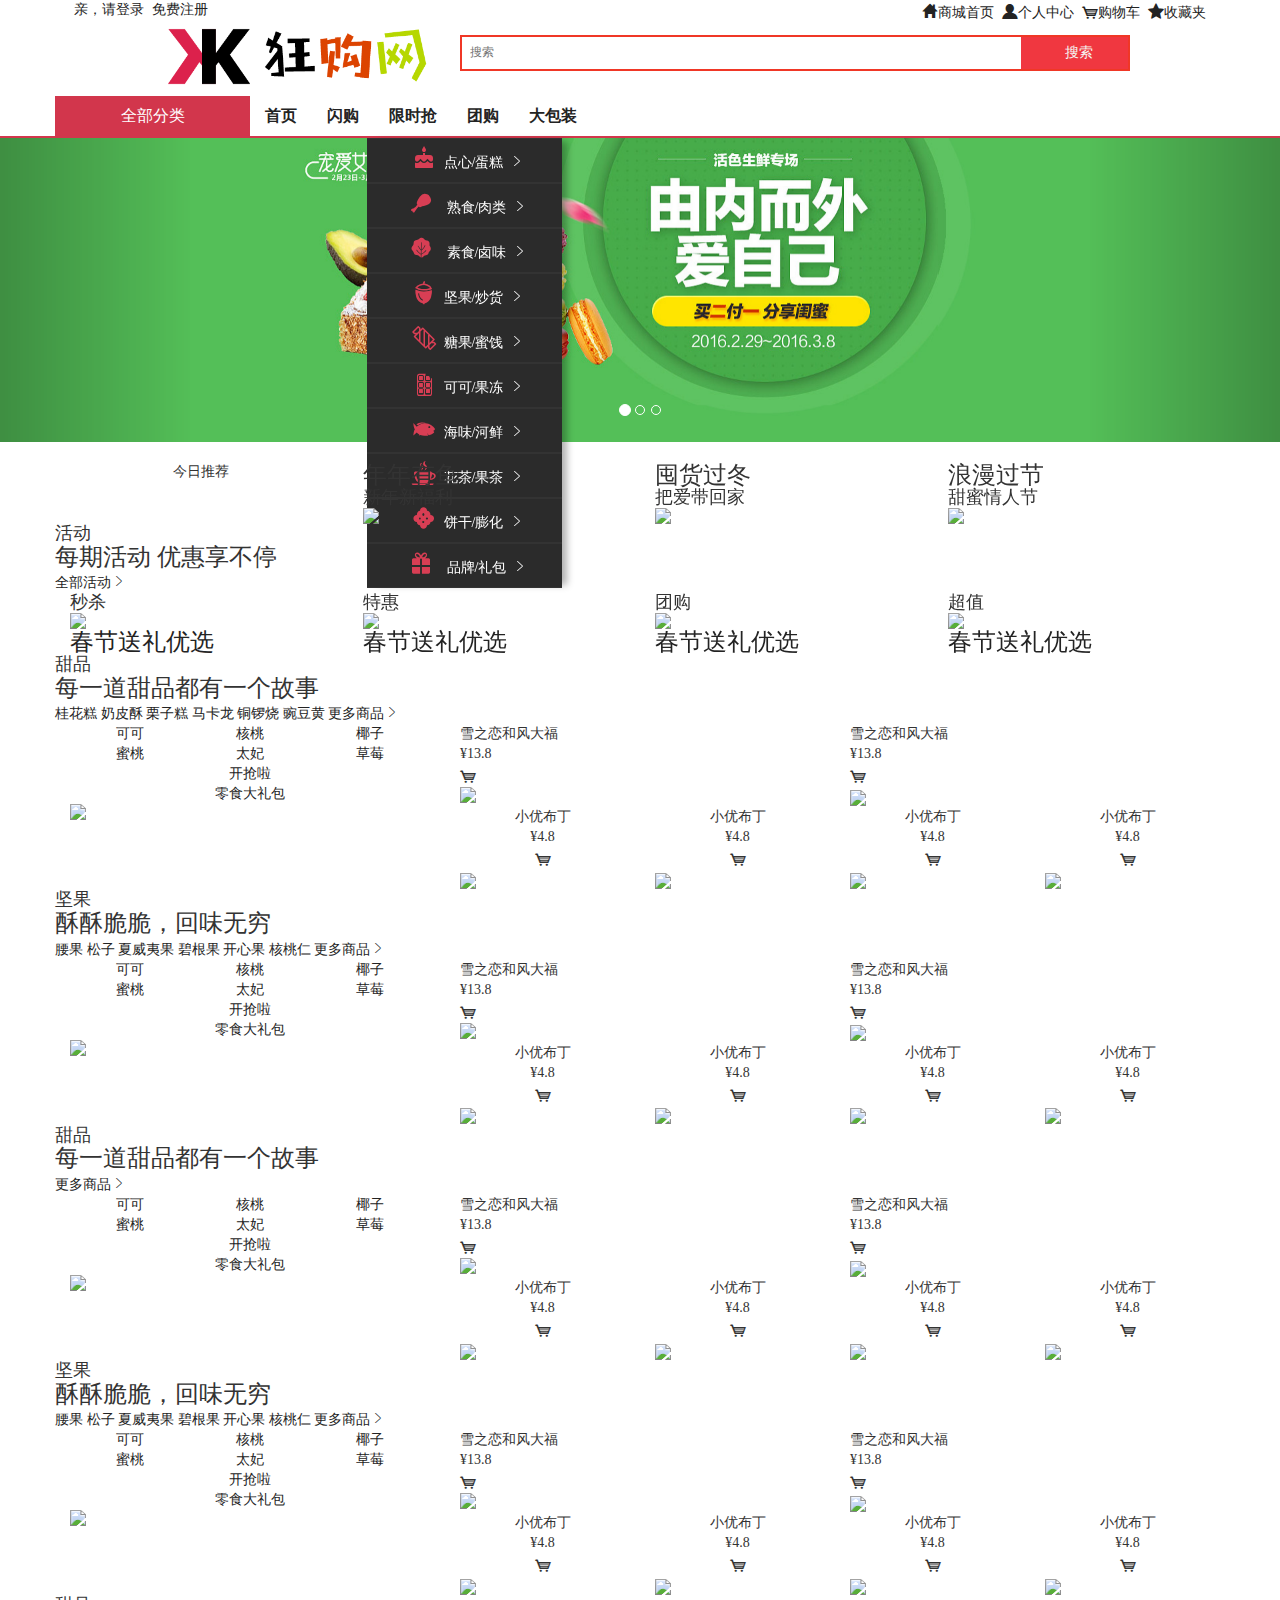
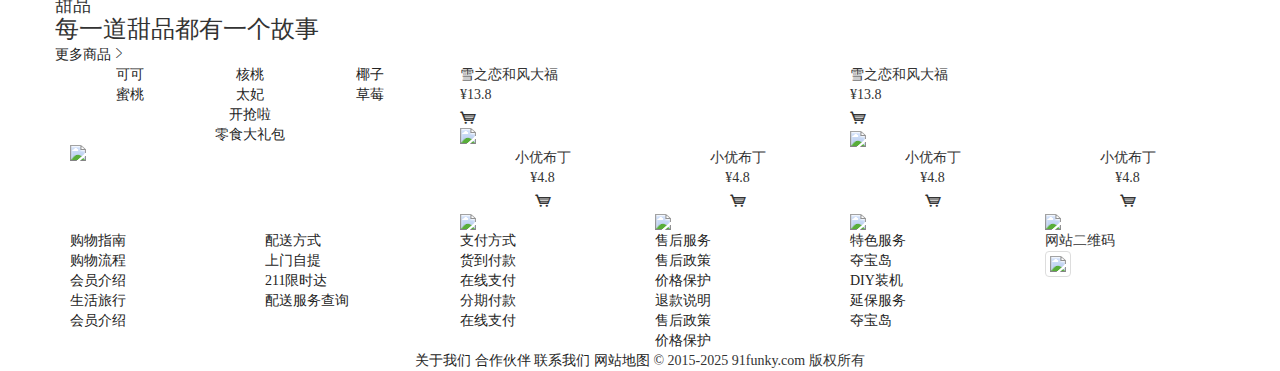
==== commit bb23c2a5: "2" ====
--- a/index.html
+++ b/index.html
@@ -9,6 +9,8 @@
 		<link rel="stylesheet" type="text/css" href="css/common.css" />
 		<link rel="stylesheet" type="text/css" href="css/header.css" />
 		<link rel="stylesheet" type="text/css" href="css/side-navi.css" />
+		<link rel="stylesheet" type="text/css" href="css/main.css" />
+		<link rel="stylesheet" type="text/css" href="css/footer.css"/>
 	</head>
 
 	<body>
@@ -55,12 +57,10 @@
 						</form>
 					</div>
 				</div>
-			</div>
-			<div class="container-fluid">
 				<!--引导行-->
-				<div class="row under-line">
+				<div class="row">
 					<div class="nav-line">
-						<div class="col-md-1 col-md-offset-2 text-center"><span>全部分类</span></div>
+						<div class="col-md-2 text-center"><span>全部分类</span></div>
 						<ul>
 							<li>
 								<a href="#">首页</a>
@@ -82,1098 +82,1835 @@
 				</div>
 			</div>
 		</header>
+		<div class="headerline"></div>
 		<!--轮播图-->
-		<div id="myCarousel" class="carousel slide">
-			<!-- 轮播指标 -->
-			<ol class="carousel-indicators">
-				<li data-target="#myCarousel" data-slide-to="0" class="active"></li>
-				<li data-target="#myCarousel" data-slide-to="1"></li>
-				<li data-target="#myCarousel" data-slide-to="2"></li>
-			</ol>
-
-			<!-- 轮播项目 -->
-			<div class="carousel-inner">
-				<div class="item active">
-					<img class="center-block" src="img/ad1.png" alt="First slide">
-				</div>
-				<div class="item">
-					<img class="center-block" src="img/ad2.png" alt="Second slide">
-				</div>
-				<div class="item">
-					<img class="center-block" src="img/ad3.png" alt="Third slide">
-				</div>
-			</div>
-			<!-- 轮播导航 -->
-			<a class="carousel-control left" href="#myCarousel" data-slide="prev"></a>
-			<a class="carousel-control right" href="#myCarousel" data-slide="next"></a>
-			<!--侧边导航 -->
-			<nav>
-				<div class="category-content">
-					<div class="category">
-						<ul class="category-list">
-							<li>
-								<div class="category-info">
-									<h3 class="text-center category-name b-category-name">
+		<div class="container-fluid topline">
+			<div id="myCarousel" class="row carousel slide">
+				<!-- 轮播指标 -->
+				<ol class="carousel-indicators">
+					<li data-target="#myCarousel" data-slide-to="0" class="active"></li>
+					<li data-target="#myCarousel" data-slide-to="1"></li>
+					<li data-target="#myCarousel" data-slide-to="2"></li>
+				</ol>
+
+				<!-- 轮播项目 -->
+				<div class="carousel-inner">
+					<div class="item active">
+						<img class="center-block" src="img/ad1.png">
+					</div>
+					<div class="item">
+						<img class="center-block" src="img/ad2.png">
+					</div>
+					<div class="item">
+						<img class="center-block" src="img/ad3.png">
+					</div>
+				</div>
+				<!-- 轮播导航 -->
+				<a class="carousel-control left" href="#myCarousel" data-slide="prev"></a>
+				<a class="carousel-control right" href="#myCarousel" data-slide="next"></a>
+				<!--侧边导航 -->
+				<nav class="row visible-lg">
+					<div class="category-content">
+						<div class="category">
+							<ul class="category-list">
+								<li>
+									<div class="category-info">
+										<h3 class="text-center category-name b-category-name">
 									<span class="iconfont icon-cake"></span><a class="ml-22" title="点心">点心/蛋糕</a>
 									<span class="iconfont icon-more"></span>
 								</h3>
-								</div>
-								<div class="menu-item menu-in top">
-									<div class="area-bg">
-										<div class="menu-srot">
-											<div class="sort-side">
-												<dl class="dl-sort">
-													<dt><span title="蛋糕">蛋糕</span></dt>
-													<dd>
-														<a title="蒸蛋糕" href="#"><span>蒸蛋糕</span></a>
-													</dd>
-													<dd>
-														<a title="脱水蛋糕" href="#"><span>脱水蛋糕</span></a>
-													</dd>
-													<dd>
-														<a title="瑞士卷" href="#"><span>瑞士卷</span></a>
-													</dd>
-													<dd>
-														<a title="软面包" href="#"><span>软面包</span></a>
-													</dd>
-													<dd>
-														<a title="马卡龙" href="#"><span>马卡龙</span></a>
-													</dd>
-													<dd>
-														<a title="千层饼" href="#"><span>千层饼</span></a>
-													</dd>
-													<dd>
-														<a title="甜甜圈" href="#"><span>甜甜圈</span></a>
-													</dd>
-													<dd>
-														<a title="蒸三明治" href="#"><span>蒸三明治</span></a>
-													</dd>
-													<dd>
-														<a title="铜锣烧" href="#"><span>铜锣烧</span></a>
-													</dd>
-												</dl>
-												<dl class="dl-sort">
-													<dt><span title="蛋糕">点心</span></dt>
-													<dd>
-														<a title="蒸蛋糕" href="#"><span>蒸蛋糕</span></a>
-													</dd>
-													<dd>
-														<a title="脱水蛋糕" href="#"><span>脱水蛋糕</span></a>
-													</dd>
-													<dd>
-														<a title="瑞士卷" href="#"><span>瑞士卷</span></a>
-													</dd>
-													<dd>
-														<a title="软面包" href="#"><span>软面包</span></a>
-													</dd>
-													<dd>
-														<a title="马卡龙" href="#"><span>马卡龙</span></a>
-													</dd>
-													<dd>
-														<a title="千层饼" href="#"><span>千层饼</span></a>
-													</dd>
-													<dd>
-														<a title="甜甜圈" href="#"><span>甜甜圈</span></a>
-													</dd>
-													<dd>
-														<a title="蒸三明治" href="#"><span>蒸三明治</span></a>
-													</dd>
-													<dd>
-														<a title="铜锣烧" href="#"><span>铜锣烧</span></a>
-													</dd>
-												</dl>
-
-											</div>
-											<div class="brand-side">
-												<dl class="dl-sort"><dt><span>实力商家</span></dt>
-													<dd>
-														<a rel="nofollow" title="呵官方旗舰店" target="_blank" href="#" rel="nofollow"><span class="red">呵官方旗舰店</span></a>
-													</dd>
-													<dd>
-														<a rel="nofollow" title="格瑞旗舰店" target="_blank" href="#" rel="nofollow"><span>格瑞旗舰店</span></a>
-													</dd>
-													<dd>
-														<a rel="nofollow" title="飞彦大厂直供" target="_blank" href="#" rel="nofollow"><span class="red">飞彦大厂直供</span></a>
-													</dd>
-													<dd>
-														<a rel="nofollow" title="红e·艾菲妮" target="_blank" href="#" rel="nofollow"><span>红e·艾菲妮</span></a>
-													</dd>
-													<dd>
-														<a rel="nofollow" title="本真旗舰店" target="_blank" href="#" rel="nofollow"><span class="red">本真旗舰店</span></a>
-													</dd>
-													<dd>
-														<a rel="nofollow" title="杭派女装批发网" target="_blank" href="#" rel="nofollow"><span class="red">杭派女装批发网</span></a>
-													</dd>
-												</dl>
+									</div>
+									<div class="menu-item menu-in top">
+										<div class="area-bg">
+											<div class="menu-srot">
+												<div class="sort-side">
+													<dl class="dl-sort">
+														<dt><span title="蛋糕">蛋糕</span></dt>
+														<dd>
+															<a title="蒸蛋糕" href="#"><span>蒸蛋糕</span></a>
+														</dd>
+														<dd>
+															<a title="脱水蛋糕" href="#"><span>脱水蛋糕</span></a>
+														</dd>
+														<dd>
+															<a title="瑞士卷" href="#"><span>瑞士卷</span></a>
+														</dd>
+														<dd>
+															<a title="软面包" href="#"><span>软面包</span></a>
+														</dd>
+														<dd>
+															<a title="马卡龙" href="#"><span>马卡龙</span></a>
+														</dd>
+														<dd>
+															<a title="千层饼" href="#"><span>千层饼</span></a>
+														</dd>
+														<dd>
+															<a title="甜甜圈" href="#"><span>甜甜圈</span></a>
+														</dd>
+														<dd>
+															<a title="蒸三明治" href="#"><span>蒸三明治</span></a>
+														</dd>
+														<dd>
+															<a title="铜锣烧" href="#"><span>铜锣烧</span></a>
+														</dd>
+													</dl>
+													<dl class="dl-sort">
+														<dt><span title="蛋糕">点心</span></dt>
+														<dd>
+															<a title="蒸蛋糕" href="#"><span>蒸蛋糕</span></a>
+														</dd>
+														<dd>
+															<a title="脱水蛋糕" href="#"><span>脱水蛋糕</span></a>
+														</dd>
+														<dd>
+															<a title="瑞士卷" href="#"><span>瑞士卷</span></a>
+														</dd>
+														<dd>
+															<a title="软面包" href="#"><span>软面包</span></a>
+														</dd>
+														<dd>
+															<a title="马卡龙" href="#"><span>马卡龙</span></a>
+														</dd>
+														<dd>
+															<a title="千层饼" href="#"><span>千层饼</span></a>
+														</dd>
+														<dd>
+															<a title="甜甜圈" href="#"><span>甜甜圈</span></a>
+														</dd>
+														<dd>
+															<a title="蒸三明治" href="#"><span>蒸三明治</span></a>
+														</dd>
+														<dd>
+															<a title="铜锣烧" href="#"><span>铜锣烧</span></a>
+														</dd>
+													</dl>
+
+												</div>
+												<div class="brand-side">
+													<dl class="dl-sort"><dt><span>实力商家</span></dt>
+														<dd>
+															<a rel="nofollow" title="呵官方旗舰店" target="_blank" href="#" rel="nofollow"><span class="red">呵官方旗舰店</span></a>
+														</dd>
+														<dd>
+															<a rel="nofollow" title="格瑞旗舰店" target="_blank" href="#" rel="nofollow"><span>格瑞旗舰店</span></a>
+														</dd>
+														<dd>
+															<a rel="nofollow" title="飞彦大厂直供" target="_blank" href="#" rel="nofollow"><span class="red">飞彦大厂直供</span></a>
+														</dd>
+														<dd>
+															<a rel="nofollow" title="红e·艾菲妮" target="_blank" href="#" rel="nofollow"><span>红e·艾菲妮</span></a>
+														</dd>
+														<dd>
+															<a rel="nofollow" title="本真旗舰店" target="_blank" href="#" rel="nofollow"><span class="red">本真旗舰店</span></a>
+														</dd>
+														<dd>
+															<a rel="nofollow" title="杭派女装批发网" target="_blank" href="#" rel="nofollow"><span class="red">杭派女装批发网</span></a>
+														</dd>
+													</dl>
+												</div>
 											</div>
 										</div>
+
 									</div>
 
-								</div>
-
-							</li>
-							<li>
-								<div class="category-info">
-									<h3 class="text-center category-name b-category-name">
+								</li>
+								<li>
+									<div class="category-info">
+										<h3 class="text-center category-name b-category-name">
 									<span class="iconfont icon-meat"></span>
 										<a class="ml-22" title="熟食、肉类">熟食/肉类</a>
 									<span class="iconfont icon-more"></span>
 								</h3>
-								</div>
-								<div class="menu-item menu-in top">
-
-									<div class="area-bg">
-										<div class="menu-srot">
-											<div class="sort-side">
-												<dl class="dl-sort">
-													<dt><span title="猪肉脯">猪肉脯</span></dt>
-													<dd>
-														<a title="蒸蛋糕" href="#"><span>蒸蛋糕</span></a>
-													</dd>
-													<dd>
-														<a title="脱水蛋糕" href="#"><span>脱水蛋糕</span></a>
-													</dd>
-													<dd>
-														<a title="瑞士卷" href="#"><span>瑞士卷</span></a>
-													</dd>
-													<dd>
-														<a title="软面包" href="#"><span>软面包</span></a>
-													</dd>
-													<dd>
-														<a title="马卡龙" href="#"><span>马卡龙</span></a>
-													</dd>
-												</dl>
-												<dl class="dl-sort">
-													<dt><span title="牛肉丝">牛肉丝</span></dt>
-													<dd>
-														<a title="蒸蛋糕" href="#"><span>蒸蛋糕</span></a>
-													</dd>
-													<dd>
-														<a title="脱水蛋糕" href="#"><span>脱水蛋糕</span></a>
-													</dd>
-													<dd>
-														<a title="瑞士卷" href="#"><span>瑞士卷</span></a>
-													</dd>
-													<dd>
-														<a title="软面包" href="#"><span>软面包</span></a>
-													</dd>
-													<dd>
-														<a title="马卡龙" href="#"><span>马卡龙</span></a>
-													</dd>
-												</dl>
-												<dl class="dl-sort">
-													<dt><span title="小香肠">小香肠</span></dt>
-													<dd>
-														<a title="蒸蛋糕" href="#"><span>蒸蛋糕</span></a>
-													</dd>
-													<dd>
-														<a title="脱水蛋糕" href="#"><span>脱水蛋糕</span></a>
-													</dd>
-													<dd>
-														<a title="瑞士卷" href="#"><span>瑞士卷</span></a>
-													</dd>
-													<dd>
-														<a title="软面包" href="#"><span>软面包</span></a>
-													</dd>
-													<dd>
-														<a title="铜锣烧" href="#"><span>铜锣烧</span></a>
-													</dd>
-												</dl>
-											</div>
-											<div class="brand-side">
-												<dl class="dl-sort"><dt><span>实力商家</span></dt>
-													<dd>
-														<a rel="nofollow" title="花颜巧语 " target="_blank" href="#" rel="nofollow"><span class="red">花颜巧语 </span></a>
-													</dd>
-													<dd>
-														<a rel="nofollow" title="糖衣小屋" target="_blank" href="#" rel="nofollow"><span>糖衣小屋</span></a>
-													</dd>
-													<dd>
-														<a rel="nofollow" title="卡拉迪克  " target="_blank" href="#" rel="nofollow"><span class="red">卡拉迪克  </span></a>
-													</dd>
-													<dd>
-														<a rel="nofollow" title="暖春童话 " target="_blank" href="#" rel="nofollow"><span>暖春童话 </span></a>
-													</dd>
-													<dd>
-														<a rel="nofollow" title="华盛童装批发行 " target="_blank" href="#" rel="nofollow"><span>华盛童装批发行 </span></a>
-													</dd>
-													<dd>
-														<a rel="nofollow" title="奈仕华童装旗舰店" target="_blank" href="#" rel="nofollow"><span>奈仕华童装旗舰店</span></a>
-													</dd>
-													<dd>
-														<a rel="nofollow" title="斑蒂尼BONDYNI" target="_blank" href="#" rel="nofollow"><span class="red">斑蒂尼BONDYNI</span></a>
-													</dd>
-													<dd>
-														<a rel="nofollow" title="猫儿朵朵 " target="_blank" href="#" rel="nofollow"><span>猫儿朵朵 </span></a>
-													</dd>
-													<dd>
-														<a rel="nofollow" title="童衣阁" target="_blank" href="#" rel="nofollow"><span class="red">童衣阁</span></a>
-													</dd>
-												</dl>
+									</div>
+									<div class="menu-item menu-in top">
+
+										<div class="area-bg">
+											<div class="menu-srot">
+												<div class="sort-side">
+													<dl class="dl-sort">
+														<dt><span title="猪肉脯">猪肉脯</span></dt>
+														<dd>
+															<a title="蒸蛋糕" href="#"><span>蒸蛋糕</span></a>
+														</dd>
+														<dd>
+															<a title="脱水蛋糕" href="#"><span>脱水蛋糕</span></a>
+														</dd>
+														<dd>
+															<a title="瑞士卷" href="#"><span>瑞士卷</span></a>
+														</dd>
+														<dd>
+															<a title="软面包" href="#"><span>软面包</span></a>
+														</dd>
+														<dd>
+															<a title="马卡龙" href="#"><span>马卡龙</span></a>
+														</dd>
+													</dl>
+													<dl class="dl-sort">
+														<dt><span title="牛肉丝">牛肉丝</span></dt>
+														<dd>
+															<a title="蒸蛋糕" href="#"><span>蒸蛋糕</span></a>
+														</dd>
+														<dd>
+															<a title="脱水蛋糕" href="#"><span>脱水蛋糕</span></a>
+														</dd>
+														<dd>
+															<a title="瑞士卷" href="#"><span>瑞士卷</span></a>
+														</dd>
+														<dd>
+															<a title="软面包" href="#"><span>软面包</span></a>
+														</dd>
+														<dd>
+															<a title="马卡龙" href="#"><span>马卡龙</span></a>
+														</dd>
+													</dl>
+													<dl class="dl-sort">
+														<dt><span title="小香肠">小香肠</span></dt>
+														<dd>
+															<a title="蒸蛋糕" href="#"><span>蒸蛋糕</span></a>
+														</dd>
+														<dd>
+															<a title="脱水蛋糕" href="#"><span>脱水蛋糕</span></a>
+														</dd>
+														<dd>
+															<a title="瑞士卷" href="#"><span>瑞士卷</span></a>
+														</dd>
+														<dd>
+															<a title="软面包" href="#"><span>软面包</span></a>
+														</dd>
+														<dd>
+															<a title="铜锣烧" href="#"><span>铜锣烧</span></a>
+														</dd>
+													</dl>
+												</div>
+												<div class="brand-side">
+													<dl class="dl-sort"><dt><span>实力商家</span></dt>
+														<dd>
+															<a rel="nofollow" title="花颜巧语 " target="_blank" href="#" rel="nofollow"><span class="red">花颜巧语 </span></a>
+														</dd>
+														<dd>
+															<a rel="nofollow" title="糖衣小屋" target="_blank" href="#" rel="nofollow"><span>糖衣小屋</span></a>
+														</dd>
+														<dd>
+															<a rel="nofollow" title="卡拉迪克  " target="_blank" href="#" rel="nofollow"><span class="red">卡拉迪克  </span></a>
+														</dd>
+														<dd>
+															<a rel="nofollow" title="暖春童话 " target="_blank" href="#" rel="nofollow"><span>暖春童话 </span></a>
+														</dd>
+														<dd>
+															<a rel="nofollow" title="华盛童装批发行 " target="_blank" href="#" rel="nofollow"><span>华盛童装批发行 </span></a>
+														</dd>
+														<dd>
+															<a rel="nofollow" title="奈仕华童装旗舰店" target="_blank" href="#" rel="nofollow"><span>奈仕华童装旗舰店</span></a>
+														</dd>
+														<dd>
+															<a rel="nofollow" title="斑蒂尼BONDYNI" target="_blank" href="#" rel="nofollow"><span class="red">斑蒂尼BONDYNI</span></a>
+														</dd>
+														<dd>
+															<a rel="nofollow" title="猫儿朵朵 " target="_blank" href="#" rel="nofollow"><span>猫儿朵朵 </span></a>
+														</dd>
+														<dd>
+															<a rel="nofollow" title="童衣阁" target="_blank" href="#" rel="nofollow"><span class="red">童衣阁</span></a>
+														</dd>
+													</dl>
+												</div>
 											</div>
 										</div>
+
 									</div>
-
-								</div>
-							</li>
-							<li>
-								<div class="category-info">
-									<h3 class="text-center category-name b-category-name">
+								</li>
+								<li>
+									<div class="category-info">
+										<h3 class="text-center category-name b-category-name">
 									<span class="iconfont icon-vegetable"></span>
 									<a class="ml-22" title="素食、卤味">素食/卤味</a>
 									<span class="iconfont icon-more"></span>
 								</h3>
-								</div>
-								<div class="menu-item menu-in top">
-
-									<div class="area-bg">
-										<div class="menu-srot">
-											<div class="sort-side">
-												<dl class="dl-sort">
-													<dt><span title="豆干">豆干</span></dt>
-													<dd>
-														<a title="蒸蛋糕" href="#"><span>蒸蛋糕</span></a>
-													</dd>
-													<dd>
-														<a title="脱水蛋糕" href="#"><span>脱水蛋糕</span></a>
-													</dd>
-													<dd>
-														<a title="瑞士卷" href="#"><span>瑞士卷</span></a>
-													</dd>
-													<dd>
-														<a title="铜锣烧" href="#"><span>铜锣烧</span></a>
-													</dd>
-												</dl>
-												<dl class="dl-sort">
-													<dt><span title="干笋">干笋</span></dt>
-													<dd>
-														<a title="蒸蛋糕" href="#"><span>蒸蛋糕</span></a>
-													</dd>
-													<dd>
-														<a title="脱水蛋糕" href="#"><span>脱水蛋糕</span></a>
-													</dd>
-													<dd>
-														<a title="瑞士卷" href="#"><span>瑞士卷</span></a>
-													</dd>
-													<dd>
-														<a title="铜锣烧" href="#"><span>铜锣烧</span></a>
-													</dd>
-												</dl>
-												<dl class="dl-sort">
-													<dt><span title="鸭脖">鸭脖</span></dt>
-													<dd>
-														<a title="蒸蛋糕" href="#"><span>蒸蛋糕</span></a>
-													</dd>
-													<dd>
-														<a title="脱水蛋糕" href="#"><span>脱水蛋糕</span></a>
-													</dd>
-													<dd>
-														<a title="瑞士卷" href="#"><span>瑞士卷</span></a>
-													</dd>
-													<dd>
-														<a title="软面包" href="#"><span>软面包</span></a>
-													</dd>
-													<dd>
-														<a title="马卡龙" href="#"><span>马卡龙</span></a>
-													</dd>
-													<dd>
-														<a title="千层饼" href="#"><span>千层饼</span></a>
-													</dd>
-													<dd>
-														<a title="甜甜圈" href="#"><span>甜甜圈</span></a>
-													</dd>
-													<dd>
-														<a title="蒸三明治" href="#"><span>蒸三明治</span></a>
-													</dd>
-													<dd>
-														<a title="铜锣烧" href="#"><span>铜锣烧</span></a>
-													</dd>
-												</dl>
-											</div>
-											<div class="brand-side">
-												<dl class="dl-sort"><dt><span>实力商家</span></dt>
-													<dd>
-														<a rel="nofollow" title="歌芙品牌旗舰店" target="_blank" href="#" rel="nofollow"><span class="red">歌芙品牌旗舰店</span></a>
-													</dd>
-													<dd>
-														<a rel="nofollow" title="爱丝蓝内衣厂" target="_blank" href="#" rel="nofollow"><span>爱丝蓝内衣厂</span></a>
-													</dd>
-													<dd>
-														<a rel="nofollow" title="香港优蓓尔防辐射" target="_blank" href="#" rel="nofollow"><span>香港优蓓尔防辐射</span></a>
-													</dd>
-													<dd>
-														<a rel="nofollow" title="蓉莉娜内衣批发" target="_blank" href="#" rel="nofollow"><span>蓉莉娜内衣批发</span></a>
-													</dd>
-												</dl>
+									</div>
+									<div class="menu-item menu-in top">
+
+										<div class="area-bg">
+											<div class="menu-srot">
+												<div class="sort-side">
+													<dl class="dl-sort">
+														<dt><span title="豆干">豆干</span></dt>
+														<dd>
+															<a title="蒸蛋糕" href="#"><span>蒸蛋糕</span></a>
+														</dd>
+														<dd>
+															<a title="脱水蛋糕" href="#"><span>脱水蛋糕</span></a>
+														</dd>
+														<dd>
+															<a title="瑞士卷" href="#"><span>瑞士卷</span></a>
+														</dd>
+														<dd>
+															<a title="铜锣烧" href="#"><span>铜锣烧</span></a>
+														</dd>
+													</dl>
+													<dl class="dl-sort">
+														<dt><span title="干笋">干笋</span></dt>
+														<dd>
+															<a title="蒸蛋糕" href="#"><span>蒸蛋糕</span></a>
+														</dd>
+														<dd>
+															<a title="脱水蛋糕" href="#"><span>脱水蛋糕</span></a>
+														</dd>
+														<dd>
+															<a title="瑞士卷" href="#"><span>瑞士卷</span></a>
+														</dd>
+														<dd>
+															<a title="铜锣烧" href="#"><span>铜锣烧</span></a>
+														</dd>
+													</dl>
+													<dl class="dl-sort">
+														<dt><span title="鸭脖">鸭脖</span></dt>
+														<dd>
+															<a title="蒸蛋糕" href="#"><span>蒸蛋糕</span></a>
+														</dd>
+														<dd>
+															<a title="脱水蛋糕" href="#"><span>脱水蛋糕</span></a>
+														</dd>
+														<dd>
+															<a title="瑞士卷" href="#"><span>瑞士卷</span></a>
+														</dd>
+														<dd>
+															<a title="软面包" href="#"><span>软面包</span></a>
+														</dd>
+														<dd>
+															<a title="马卡龙" href="#"><span>马卡龙</span></a>
+														</dd>
+														<dd>
+															<a title="千层饼" href="#"><span>千层饼</span></a>
+														</dd>
+														<dd>
+															<a title="甜甜圈" href="#"><span>甜甜圈</span></a>
+														</dd>
+														<dd>
+															<a title="蒸三明治" href="#"><span>蒸三明治</span></a>
+														</dd>
+														<dd>
+															<a title="铜锣烧" href="#"><span>铜锣烧</span></a>
+														</dd>
+													</dl>
+												</div>
+												<div class="brand-side">
+													<dl class="dl-sort"><dt><span>实力商家</span></dt>
+														<dd>
+															<a rel="nofollow" title="歌芙品牌旗舰店" target="_blank" href="#" rel="nofollow"><span class="red">歌芙品牌旗舰店</span></a>
+														</dd>
+														<dd>
+															<a rel="nofollow" title="爱丝蓝内衣厂" target="_blank" href="#" rel="nofollow"><span>爱丝蓝内衣厂</span></a>
+														</dd>
+														<dd>
+															<a rel="nofollow" title="香港优蓓尔防辐射" target="_blank" href="#" rel="nofollow"><span>香港优蓓尔防辐射</span></a>
+														</dd>
+														<dd>
+															<a rel="nofollow" title="蓉莉娜内衣批发" target="_blank" href="#" rel="nofollow"><span>蓉莉娜内衣批发</span></a>
+														</dd>
+													</dl>
+												</div>
 											</div>
 										</div>
+
 									</div>
 
-								</div>
-
-							</li>
-							<li>
-								<div class="category-info">
-									<h3 class="text-center category-name b-category-name">
+								</li>
+								<li>
+									<div class="category-info">
+										<h3 class="text-center category-name b-category-name">
 									<span class="iconfont icon-nut"></span><a class="ml-22" title="坚果、炒货">坚果/炒货</a>
 									<span class="iconfont icon-more"></span>
 								</h3>
-								</div>
-								<div class="menu-item menu-in top">
-
-									<div class="area-bg">
-										<div class="menu-srot">
-											<div class="sort-side">
-												<dl class="dl-sort">
-													<dt><span title="蛋糕">坚果</span></dt>
-													<dd>
-														<a title="蒸蛋糕" href="#"><span>蒸蛋糕</span></a>
-													</dd>
-													<dd>
-														<a title="脱水蛋糕" href="#"><span>脱水蛋糕</span></a>
-													</dd>
-													<dd>
-														<a title="瑞士卷" href="#"><span>瑞士卷</span></a>
-													</dd>
-													<dd>
-														<a title="软面包" href="#"><span>软面包</span></a>
-													</dd>
-													<dd>
-														<a title="马卡龙" href="#"><span>马卡龙</span></a>
-													</dd>
-													<dd>
-														<a title="千层饼" href="#"><span>千层饼</span></a>
-													</dd>
-													<dd>
-														<a title="甜甜圈" href="#"><span>甜甜圈</span></a>
-													</dd>
-													<dd>
-														<a title="蒸三明治" href="#"><span>蒸三明治</span></a>
-													</dd>
-													<dd>
-														<a title="铜锣烧" href="#"><span>铜锣烧</span></a>
-													</dd>
-												</dl>
-												<dl class="dl-sort">
-													<dt><span title="蛋糕">锅巴</span></dt>
-													<dd>
-														<a title="蒸蛋糕" href="#"><span>蒸蛋糕</span></a>
-													</dd>
-													<dd>
-														<a title="脱水蛋糕" href="#"><span>脱水蛋糕</span></a>
-													</dd>
-													<dd>
-														<a title="瑞士卷" href="#"><span>瑞士卷</span></a>
-													</dd>
-													<dd>
-														<a title="软面包" href="#"><span>软面包</span></a>
-													</dd>
-													<dd>
-														<a title="马卡龙" href="#"><span>马卡龙</span></a>
-													</dd>
-													<dd>
-														<a title="千层饼" href="#"><span>千层饼</span></a>
-													</dd>
-													<dd>
-														<a title="甜甜圈" href="#"><span>甜甜圈</span></a>
-													</dd>
-													<dd>
-														<a title="蒸三明治" href="#"><span>蒸三明治</span></a>
-													</dd>
-													<dd>
-														<a title="铜锣烧" href="#"><span>铜锣烧</span></a>
-													</dd>
-												</dl>
-											</div>
-											<div class="brand-side">
-												<dl class="dl-sort"><dt><span>实力商家</span></dt>
-													<dd>
-														<a rel="nofollow" title="呵呵嘿官方旗舰店" target="_blank" href="#" rel="nofollow"><span class="red">呵呵嘿官方旗舰店</span></a>
-													</dd>
-													<dd>
-														<a rel="nofollow" title="格瑞旗舰店" target="_blank" href="#" rel="nofollow"><span>格瑞旗舰店</span></a>
-													</dd>
-													<dd>
-														<a rel="nofollow" title="飞彦大厂直供" target="_blank" href="#" rel="nofollow"><span class="red">飞彦大厂直供</span></a>
-													</dd>
-													<dd>
-														<a rel="nofollow" title="红e·艾菲妮" target="_blank" href="#" rel="nofollow"><span>红e·艾菲妮</span></a>
-													</dd>
-													<dd>
-														<a rel="nofollow" title="本真旗舰店" target="_blank" href="#" rel="nofollow"><span class="red">本真旗舰店</span></a>
-													</dd>
-													<dd>
-														<a rel="nofollow" title="杭派女装批发网" target="_blank" href="#" rel="nofollow"><span class="red">杭派女装批发网</span></a>
-													</dd>
-													<dd>
-														<a rel="nofollow" title="华伊阁旗舰店" target="_blank" href="#" rel="nofollow"><span>华伊阁旗舰店</span></a>
-													</dd>
-													<dd>
-														<a rel="nofollow" title="独家折扣旗舰店" target="_blank" href="#" rel="nofollow"><span>独家折扣旗舰店</span></a>
-													</dd>
-												</dl>
+									</div>
+									<div class="menu-item menu-in top">
+
+										<div class="area-bg">
+											<div class="menu-srot">
+												<div class="sort-side">
+													<dl class="dl-sort">
+														<dt><span title="蛋糕">坚果</span></dt>
+														<dd>
+															<a title="蒸蛋糕" href="#"><span>蒸蛋糕</span></a>
+														</dd>
+														<dd>
+															<a title="脱水蛋糕" href="#"><span>脱水蛋糕</span></a>
+														</dd>
+														<dd>
+															<a title="瑞士卷" href="#"><span>瑞士卷</span></a>
+														</dd>
+														<dd>
+															<a title="软面包" href="#"><span>软面包</span></a>
+														</dd>
+														<dd>
+															<a title="马卡龙" href="#"><span>马卡龙</span></a>
+														</dd>
+														<dd>
+															<a title="千层饼" href="#"><span>千层饼</span></a>
+														</dd>
+														<dd>
+															<a title="甜甜圈" href="#"><span>甜甜圈</span></a>
+														</dd>
+														<dd>
+															<a title="蒸三明治" href="#"><span>蒸三明治</span></a>
+														</dd>
+														<dd>
+															<a title="铜锣烧" href="#"><span>铜锣烧</span></a>
+														</dd>
+													</dl>
+													<dl class="dl-sort">
+														<dt><span title="蛋糕">锅巴</span></dt>
+														<dd>
+															<a title="蒸蛋糕" href="#"><span>蒸蛋糕</span></a>
+														</dd>
+														<dd>
+															<a title="脱水蛋糕" href="#"><span>脱水蛋糕</span></a>
+														</dd>
+														<dd>
+															<a title="瑞士卷" href="#"><span>瑞士卷</span></a>
+														</dd>
+														<dd>
+															<a title="软面包" href="#"><span>软面包</span></a>
+														</dd>
+														<dd>
+															<a title="马卡龙" href="#"><span>马卡龙</span></a>
+														</dd>
+														<dd>
+															<a title="千层饼" href="#"><span>千层饼</span></a>
+														</dd>
+														<dd>
+															<a title="甜甜圈" href="#"><span>甜甜圈</span></a>
+														</dd>
+														<dd>
+															<a title="蒸三明治" href="#"><span>蒸三明治</span></a>
+														</dd>
+														<dd>
+															<a title="铜锣烧" href="#"><span>铜锣烧</span></a>
+														</dd>
+													</dl>
+												</div>
+												<div class="brand-side">
+													<dl class="dl-sort"><dt><span>实力商家</span></dt>
+														<dd>
+															<a rel="nofollow" title="呵呵嘿官方旗舰店" target="_blank" href="#" rel="nofollow"><span class="red">呵呵嘿官方旗舰店</span></a>
+														</dd>
+														<dd>
+															<a rel="nofollow" title="格瑞旗舰店" target="_blank" href="#" rel="nofollow"><span>格瑞旗舰店</span></a>
+														</dd>
+														<dd>
+															<a rel="nofollow" title="飞彦大厂直供" target="_blank" href="#" rel="nofollow"><span class="red">飞彦大厂直供</span></a>
+														</dd>
+														<dd>
+															<a rel="nofollow" title="红e·艾菲妮" target="_blank" href="#" rel="nofollow"><span>红e·艾菲妮</span></a>
+														</dd>
+														<dd>
+															<a rel="nofollow" title="本真旗舰店" target="_blank" href="#" rel="nofollow"><span class="red">本真旗舰店</span></a>
+														</dd>
+														<dd>
+															<a rel="nofollow" title="杭派女装批发网" target="_blank" href="#" rel="nofollow"><span class="red">杭派女装批发网</span></a>
+														</dd>
+														<dd>
+															<a rel="nofollow" title="华伊阁旗舰店" target="_blank" href="#" rel="nofollow"><span>华伊阁旗舰店</span></a>
+														</dd>
+														<dd>
+															<a rel="nofollow" title="独家折扣旗舰店" target="_blank" href="#" rel="nofollow"><span>独家折扣旗舰店</span></a>
+														</dd>
+													</dl>
+												</div>
 											</div>
 										</div>
+
 									</div>
 
-								</div>
-
-							</li>
-							<li>
-								<div class="category-info">
-									<h3 class="text-center category-name b-category-name">
+								</li>
+								<li>
+									<div class="category-info">
+										<h3 class="text-center category-name b-category-name">
 									<span class="iconfont icon-food_candy"></span><a class="ml-22" title="糖果、蜜饯">糖果/蜜饯</a>
 									<span class="iconfont icon-more"></span>
 								</h3>
-								</div>
-								<div class="menu-item menu-in top">
-
-									<div class="area-bg">
-										<div class="menu-srot">
-											<div class="sort-side">
-												<dl class="dl-sort">
-													<dt><span title="糖果">糖果</span></dt>
-													<dd>
-														<a title="蒸蛋糕" href="#"><span>蒸蛋糕</span></a>
-													</dd>
-													<dd>
-														<a title="脱水蛋糕" href="#"><span>脱水蛋糕</span></a>
-													</dd>
-													<dd>
-														<a title="瑞士卷" href="#"><span>瑞士卷</span></a>
-													</dd>
-													<dd>
-														<a title="软面包" href="#"><span>软面包</span></a>
-													</dd>
-													<dd>
-														<a title="马卡龙" href="#"><span>马卡龙</span></a>
-													</dd>
-													<dd>
-														<a title="千层饼" href="#"><span>千层饼</span></a>
-													</dd>
-													<dd>
-														<a title="甜甜圈" href="#"><span>甜甜圈</span></a>
-													</dd>
-													<dd>
-														<a title="蒸三明治" href="#"><span>蒸三明治</span></a>
-													</dd>
-													<dd>
-														<a title="铜锣烧" href="#"><span>铜锣烧</span></a>
-													</dd>
-												</dl>
-												<dl class="dl-sort">
-													<dt><span title="蜜饯">蜜饯</span></dt>
-													<dd>
-														<a title="猕猴桃干" href="#"><span>猕猴桃干</span></a>
-													</dd>
-													<dd>
-														<a title="糖樱桃" href="#"><span>糖樱桃</span></a>
-													</dd>
-													<dd>
-														<a title="瑞士卷" href="#"><span>瑞士卷</span></a>
-													</dd>
-													<dd>
-														<a title="软面包" href="#"><span>软面包</span></a>
-													</dd>
-													<dd>
-														<a title="马卡龙" href="#"><span>马卡龙</span></a>
-													</dd>
-													<dd>
-														<a title="千层饼" href="#"><span>千层饼</span></a>
-													</dd>
-													<dd>
-														<a title="甜甜圈" href="#"><span>甜甜圈</span></a>
-													</dd>
-													<dd>
-														<a title="蒸三明治" href="#"><span>蒸三明治</span></a>
-													</dd>
-													<dd>
-														<a title="铜锣烧" href="#"><span>铜锣烧</span></a>
-													</dd>
-												</dl>
-											</div>
-											<div class="brand-side">
-												<dl class="dl-sort"><dt><span>实力商家</span></dt>
-													<dd>
-														<a rel="nofollow" title="YYKCLOT" target="_blank" href="#" rel="nofollow"><span class="red">YYKCLOT</span></a>
-													</dd>
-													<dd>
-														<a rel="nofollow" title="池氏品牌男装" target="_blank" href="#" rel="nofollow"><span class="red">池氏品牌男装</span></a>
-													</dd>
-													<dd>
-														<a rel="nofollow" title="男装日志" target="_blank" href="#" rel="nofollow"><span>男装日志</span></a>
-													</dd>
-													<dd>
-														<a rel="nofollow" title="索比诺官方旗舰店" target="_blank" href="#" rel="nofollow"><span>索比诺官方旗舰店</span></a>
-													</dd>
-													<dd>
-														<a rel="nofollow" title="onTTno傲徒" target="_blank" href="#" rel="nofollow"><span class="red">onTTno傲徒</span></a>
-													</dd>
-													<dd>
-														<a rel="nofollow" title="卡斯郎世家批发城" target="_blank" href="#" rel="nofollow"><span class="red">卡斯郎世家批发城</span></a>
-													</dd>
-												</dl>
+									</div>
+									<div class="menu-item menu-in top">
+
+										<div class="area-bg">
+											<div class="menu-srot">
+												<div class="sort-side">
+													<dl class="dl-sort">
+														<dt><span title="糖果">糖果</span></dt>
+														<dd>
+															<a title="蒸蛋糕" href="#"><span>蒸蛋糕</span></a>
+														</dd>
+														<dd>
+															<a title="脱水蛋糕" href="#"><span>脱水蛋糕</span></a>
+														</dd>
+														<dd>
+															<a title="瑞士卷" href="#"><span>瑞士卷</span></a>
+														</dd>
+														<dd>
+															<a title="软面包" href="#"><span>软面包</span></a>
+														</dd>
+														<dd>
+															<a title="马卡龙" href="#"><span>马卡龙</span></a>
+														</dd>
+														<dd>
+															<a title="千层饼" href="#"><span>千层饼</span></a>
+														</dd>
+														<dd>
+															<a title="甜甜圈" href="#"><span>甜甜圈</span></a>
+														</dd>
+														<dd>
+															<a title="蒸三明治" href="#"><span>蒸三明治</span></a>
+														</dd>
+														<dd>
+															<a title="铜锣烧" href="#"><span>铜锣烧</span></a>
+														</dd>
+													</dl>
+													<dl class="dl-sort">
+														<dt><span title="蜜饯">蜜饯</span></dt>
+														<dd>
+															<a title="猕猴桃干" href="#"><span>猕猴桃干</span></a>
+														</dd>
+														<dd>
+															<a title="糖樱桃" href="#"><span>糖樱桃</span></a>
+														</dd>
+														<dd>
+															<a title="瑞士卷" href="#"><span>瑞士卷</span></a>
+														</dd>
+														<dd>
+															<a title="软面包" href="#"><span>软面包</span></a>
+														</dd>
+														<dd>
+															<a title="马卡龙" href="#"><span>马卡龙</span></a>
+														</dd>
+														<dd>
+															<a title="千层饼" href="#"><span>千层饼</span></a>
+														</dd>
+														<dd>
+															<a title="甜甜圈" href="#"><span>甜甜圈</span></a>
+														</dd>
+														<dd>
+															<a title="蒸三明治" href="#"><span>蒸三明治</span></a>
+														</dd>
+														<dd>
+															<a title="铜锣烧" href="#"><span>铜锣烧</span></a>
+														</dd>
+													</dl>
+												</div>
+												<div class="brand-side">
+													<dl class="dl-sort"><dt><span>实力商家</span></dt>
+														<dd>
+															<a rel="nofollow" title="YYKCLOT" target="_blank" href="#" rel="nofollow"><span class="red">YYKCLOT</span></a>
+														</dd>
+														<dd>
+															<a rel="nofollow" title="池氏品牌男装" target="_blank" href="#" rel="nofollow"><span class="red">池氏品牌男装</span></a>
+														</dd>
+														<dd>
+															<a rel="nofollow" title="男装日志" target="_blank" href="#" rel="nofollow"><span>男装日志</span></a>
+														</dd>
+														<dd>
+															<a rel="nofollow" title="索比诺官方旗舰店" target="_blank" href="#" rel="nofollow"><span>索比诺官方旗舰店</span></a>
+														</dd>
+														<dd>
+															<a rel="nofollow" title="onTTno傲徒" target="_blank" href="#" rel="nofollow"><span class="red">onTTno傲徒</span></a>
+														</dd>
+														<dd>
+															<a rel="nofollow" title="卡斯郎世家批发城" target="_blank" href="#" rel="nofollow"><span class="red">卡斯郎世家批发城</span></a>
+														</dd>
+													</dl>
+												</div>
 											</div>
 										</div>
+
 									</div>
 
-								</div>
-
-							</li>
-							<li>
-								<div class="category-info">
-									<h3 class="text-center category-name b-category-name">
+								</li>
+								<li>
+									<div class="category-info">
+										<h3 class="text-center category-name b-category-name">
 									<span class="iconfont icon-chocolate1"></span><a class="ml-22" title="可可、果冻">可可/果冻</a>
 									<span class="iconfont icon-more"></span>
 								</h3>
-								</div>
-								<div class="menu-item menu-in top">
-
-									<div class="area-bg">
-										<div class="menu-srot">
-											<div class="sort-side">
-												<dl class="dl-sort">
-													<dt><span title="蛋糕">可可</span></dt>
-													<dd>
-														<a title="蒸蛋糕" href="#"><span>蒸蛋糕</span></a>
-													</dd>
-													<dd>
-														<a title="脱水蛋糕" href="#"><span>脱水蛋糕</span></a>
-													</dd>
-													<dd>
-														<a title="瑞士卷" href="#"><span>瑞士卷</span></a>
-													</dd>
-													<dd>
-														<a title="软面包" href="#"><span>软面包</span></a>
-													</dd>
-													<dd>
-														<a title="马卡龙" href="#"><span>马卡龙</span></a>
-													</dd>
-													<dd>
-														<a title="千层饼" href="#"><span>千层饼</span></a>
-													</dd>
-													<dd>
-														<a title="甜甜圈" href="#"><span>甜甜圈</span></a>
-													</dd>
-													<dd>
-														<a title="蒸三明治" href="#"><span>蒸三明治</span></a>
-													</dd>
-													<dd>
-														<a title="铜锣烧" href="#"><span>铜锣烧</span></a>
-													</dd>
-												</dl>
-												<dl class="dl-sort">
-													<dt><span title="蛋糕">果冻</span></dt>
-													<dd>
-														<a title="蒸蛋糕" href="#"><span>蒸蛋糕</span></a>
-													</dd>
-													<dd>
-														<a title="脱水蛋糕" href="#"><span>脱水蛋糕</span></a>
-													</dd>
-													<dd>
-														<a title="瑞士卷" href="#"><span>瑞士卷</span></a>
-													</dd>
-													<dd>
-														<a title="软面包" href="#"><span>软面包</span></a>
-													</dd>
-													<dd>
-														<a title="马卡龙" href="#"><span>马卡龙</span></a>
-													</dd>
-													<dd>
-														<a title="千层饼" href="#"><span>千层饼</span></a>
-													</dd>
-													<dd>
-														<a title="甜甜圈" href="#"><span>甜甜圈</span></a>
-													</dd>
-													<dd>
-														<a title="蒸三明治" href="#"><span>蒸三明治</span></a>
-													</dd>
-													<dd>
-														<a title="铜锣烧" href="#"><span>铜锣烧</span></a>
-													</dd>
-												</dl>
-											</div>
-											<div class="brand-side">
-												<dl class="dl-sort"><dt><span>实力商家</span></dt>
-													<dd>
-														<a rel="nofollow" title="花颜巧语 " target="_blank" href="#" rel="nofollow"><span class="red">花颜巧语 </span></a>
-													</dd>
-													<dd>
-														<a rel="nofollow" title="糖衣小屋" target="_blank" href="#" rel="nofollow"><span>糖衣小屋</span></a>
-													</dd>
-													<dd>
-														<a rel="nofollow" title="卡拉迪克  " target="_blank" href="#" rel="nofollow"><span class="red">卡拉迪克  </span></a>
-													</dd>
-													<dd>
-														<a rel="nofollow" title="暖春童话 " target="_blank" href="#" rel="nofollow"><span>暖春童话 </span></a>
-													</dd>
-													<dd>
-														<a rel="nofollow" title="华盛童装批发行 " target="_blank" href="#" rel="nofollow"><span>华盛童装批发行 </span></a>
-													</dd>
-													<dd>
-														<a rel="nofollow" title="奈仕华童装旗舰店" target="_blank" href="#" rel="nofollow"><span>奈仕华童装旗舰店</span></a>
-													</dd>
-													<dd>
-														<a rel="nofollow" title="斑蒂尼BONDYNI" target="_blank" href="#" rel="nofollow"><span class="red">斑蒂尼BONDYNI</span></a>
-													</dd>
-													<dd>
-														<a rel="nofollow" title="童衣阁" target="_blank" href="#" rel="nofollow"><span class="red">童衣阁</span></a>
-													</dd>
-												</dl>
+									</div>
+									<div class="menu-item menu-in top">
+
+										<div class="area-bg">
+											<div class="menu-srot">
+												<div class="sort-side">
+													<dl class="dl-sort">
+														<dt><span title="蛋糕">可可</span></dt>
+														<dd>
+															<a title="蒸蛋糕" href="#"><span>蒸蛋糕</span></a>
+														</dd>
+														<dd>
+															<a title="脱水蛋糕" href="#"><span>脱水蛋糕</span></a>
+														</dd>
+														<dd>
+															<a title="瑞士卷" href="#"><span>瑞士卷</span></a>
+														</dd>
+														<dd>
+															<a title="软面包" href="#"><span>软面包</span></a>
+														</dd>
+														<dd>
+															<a title="马卡龙" href="#"><span>马卡龙</span></a>
+														</dd>
+														<dd>
+															<a title="千层饼" href="#"><span>千层饼</span></a>
+														</dd>
+														<dd>
+															<a title="甜甜圈" href="#"><span>甜甜圈</span></a>
+														</dd>
+														<dd>
+															<a title="蒸三明治" href="#"><span>蒸三明治</span></a>
+														</dd>
+														<dd>
+															<a title="铜锣烧" href="#"><span>铜锣烧</span></a>
+														</dd>
+													</dl>
+													<dl class="dl-sort">
+														<dt><span title="蛋糕">果冻</span></dt>
+														<dd>
+															<a title="蒸蛋糕" href="#"><span>蒸蛋糕</span></a>
+														</dd>
+														<dd>
+															<a title="脱水蛋糕" href="#"><span>脱水蛋糕</span></a>
+														</dd>
+														<dd>
+															<a title="瑞士卷" href="#"><span>瑞士卷</span></a>
+														</dd>
+														<dd>
+															<a title="软面包" href="#"><span>软面包</span></a>
+														</dd>
+														<dd>
+															<a title="马卡龙" href="#"><span>马卡龙</span></a>
+														</dd>
+														<dd>
+															<a title="千层饼" href="#"><span>千层饼</span></a>
+														</dd>
+														<dd>
+															<a title="甜甜圈" href="#"><span>甜甜圈</span></a>
+														</dd>
+														<dd>
+															<a title="蒸三明治" href="#"><span>蒸三明治</span></a>
+														</dd>
+														<dd>
+															<a title="铜锣烧" href="#"><span>铜锣烧</span></a>
+														</dd>
+													</dl>
+												</div>
+												<div class="brand-side">
+													<dl class="dl-sort"><dt><span>实力商家</span></dt>
+														<dd>
+															<a rel="nofollow" title="花颜巧语 " target="_blank" href="#" rel="nofollow"><span class="red">花颜巧语 </span></a>
+														</dd>
+														<dd>
+															<a rel="nofollow" title="糖衣小屋" target="_blank" href="#" rel="nofollow"><span>糖衣小屋</span></a>
+														</dd>
+														<dd>
+															<a rel="nofollow" title="卡拉迪克  " target="_blank" href="#" rel="nofollow"><span class="red">卡拉迪克  </span></a>
+														</dd>
+														<dd>
+															<a rel="nofollow" title="暖春童话 " target="_blank" href="#" rel="nofollow"><span>暖春童话 </span></a>
+														</dd>
+														<dd>
+															<a rel="nofollow" title="华盛童装批发行 " target="_blank" href="#" rel="nofollow"><span>华盛童装批发行 </span></a>
+														</dd>
+														<dd>
+															<a rel="nofollow" title="奈仕华童装旗舰店" target="_blank" href="#" rel="nofollow"><span>奈仕华童装旗舰店</span></a>
+														</dd>
+														<dd>
+															<a rel="nofollow" title="斑蒂尼BONDYNI" target="_blank" href="#" rel="nofollow"><span class="red">斑蒂尼BONDYNI</span></a>
+														</dd>
+														<dd>
+															<a rel="nofollow" title="童衣阁" target="_blank" href="#" rel="nofollow"><span class="red">童衣阁</span></a>
+														</dd>
+													</dl>
+												</div>
 											</div>
 										</div>
+
 									</div>
 
-								</div>
-
-							</li>
-							<li>
-								<div class="category-info">
-									<h3 class="text-center category-name b-category-name">
+								</li>
+								<li>
+									<div class="category-info">
+										<h3 class="text-center category-name b-category-name">
 									<span class="iconfont icon-yu"></span><a class="ml-22" title="海味、河鲜">海味/河鲜</a>
 									<span class="iconfont icon-more"></span>
 								</h3>
-								</div>
-								<div class="menu-item menu-in top">
-
-									<div class="area-bg">
-										<div class="menu-srot">
-											<div class="sort-side">
-												<dl class="dl-sort">
-													<dt><span title="海带丝">海带丝</span></dt>
-													<dd>
-														<a title="蒸蛋糕" href="#"><span>蒸蛋糕</span></a>
-													</dd>
-													<dd>
-														<a title="脱水蛋糕" href="#"><span>脱水蛋糕</span></a>
-													</dd>
-													<dd>
-														<a title="瑞士卷" href="#"><span>瑞士卷</span></a>
-													</dd>
-													<dd>
-														<a title="软面包" href="#"><span>软面包</span></a>
-													</dd>
-													<dd>
-														<a title="马卡龙" href="#"><span>马卡龙</span></a>
-													</dd>
-													<dd>
-														<a title="千层饼" href="#"><span>千层饼</span></a>
-													</dd>
-													<dd>
-														<a title="甜甜圈" href="#"><span>甜甜圈</span></a>
-													</dd>
-													<dd>
-														<a title="蒸三明治" href="#"><span>蒸三明治</span></a>
-													</dd>
-													<dd>
-														<a title="铜锣烧" href="#"><span>铜锣烧</span></a>
-													</dd>
-												</dl>
-												<dl class="dl-sort">
-													<dt><span title="小鱼干">小鱼干</span></dt>
-													<dd>
-														<a title="蒸蛋糕" href="#"><span>蒸蛋糕</span></a>
-													</dd>
-													<dd>
-														<a title="脱水蛋糕" href="#"><span>脱水蛋糕</span></a>
-													</dd>
-													<dd>
-														<a title="瑞士卷" href="#"><span>瑞士卷</span></a>
-													</dd>
-													<dd>
-														<a title="软面包" href="#"><span>软面包</span></a>
-													</dd>
-												</dl>
-												<dl class="dl-sort">
-													<dt><span title="鱿鱼丝">鱿鱼丝</span></dt>
-													<dd>
-														<a title="蒸蛋糕" href="#"><span>蒸蛋糕</span></a>
-													</dd>
-													<dd>
-														<a title="脱水蛋糕" href="#"><span>脱水蛋糕</span></a>
-													</dd>
-													<dd>
-														<a title="瑞士卷" href="#"><span>瑞士卷</span></a>
-													</dd>
-													<dd>
-														<a title="软面包" href="#"><span>软面包</span></a>
-													</dd>
-												</dl>
-											</div>
-											<div class="brand-side">
-												<dl class="dl-sort"><dt><span>实力商家</span></dt>
-													<dd>
-														<a rel="nofollow" title="歌芙品牌旗舰店" target="_blank" href="#" rel="nofollow"><span class="red">歌芙品牌旗舰店</span></a>
-													</dd>
-													<dd>
-														<a rel="nofollow" title="爱丝蓝内衣厂" target="_blank" href="#" rel="nofollow"><span>爱丝蓝内衣厂</span></a>
-													</dd>
-													<dd>
-														<a rel="nofollow" title="炫点服饰" target="_blank" href="#" rel="nofollow"><span>炫点服饰</span></a>
-													</dd>
-													<dd>
-														<a rel="nofollow" title="雪茵美内衣厂批发" target="_blank" href="#" rel="nofollow"><span>雪茵美内衣厂批发</span></a>
-													</dd>
-													<dd>
-														<a rel="nofollow" title="金钻夫人" target="_blank" href="#" rel="nofollow"><span>金钻夫人</span></a>
-													</dd>
-													<dd>
-														<a rel="nofollow" title="伊美莎内衣" target="_blank" href="#" rel="nofollow"><span class="red">伊美莎内衣</span></a>
-													</dd>
-													<dd>
-														<a rel="nofollow" title="粉客内衣旗舰店" target="_blank" href="#" rel="nofollow"><span>粉客内衣旗舰店</span></a>
-													</dd>
-													<dd>
-														<a rel="nofollow" title="泽芳行旗舰店" target="_blank" href="#" rel="nofollow"><span>泽芳行旗舰店</span></a>
-													</dd>
-													<dd>
-														<a rel="nofollow" title="彩婷" target="_blank" href="#" rel="nofollow"><span class="red">彩婷</span></a>
-													</dd>
-													<dd>
-														<a rel="nofollow" title="黛兰希" target="_blank" href="#" rel="nofollow"><span>黛兰希</span></a>
-													</dd>
-													<dd>
-														<a rel="nofollow" title="香港优蓓尔防辐射" target="_blank" href="#" rel="nofollow"><span>香港优蓓尔防辐射</span></a>
-													</dd>
-													<dd>
-														<a rel="nofollow" title="蓉莉娜内衣批发" target="_blank" href="#" rel="nofollow"><span>蓉莉娜内衣批发</span></a>
-													</dd>
-												</dl>
+									</div>
+									<div class="menu-item menu-in top">
+
+										<div class="area-bg">
+											<div class="menu-srot">
+												<div class="sort-side">
+													<dl class="dl-sort">
+														<dt><span title="海带丝">海带丝</span></dt>
+														<dd>
+															<a title="蒸蛋糕" href="#"><span>蒸蛋糕</span></a>
+														</dd>
+														<dd>
+															<a title="脱水蛋糕" href="#"><span>脱水蛋糕</span></a>
+														</dd>
+														<dd>
+															<a title="瑞士卷" href="#"><span>瑞士卷</span></a>
+														</dd>
+														<dd>
+															<a title="软面包" href="#"><span>软面包</span></a>
+														</dd>
+														<dd>
+															<a title="马卡龙" href="#"><span>马卡龙</span></a>
+														</dd>
+														<dd>
+															<a title="千层饼" href="#"><span>千层饼</span></a>
+														</dd>
+														<dd>
+															<a title="甜甜圈" href="#"><span>甜甜圈</span></a>
+														</dd>
+														<dd>
+															<a title="蒸三明治" href="#"><span>蒸三明治</span></a>
+														</dd>
+														<dd>
+															<a title="铜锣烧" href="#"><span>铜锣烧</span></a>
+														</dd>
+													</dl>
+													<dl class="dl-sort">
+														<dt><span title="小鱼干">小鱼干</span></dt>
+														<dd>
+															<a title="蒸蛋糕" href="#"><span>蒸蛋糕</span></a>
+														</dd>
+														<dd>
+															<a title="脱水蛋糕" href="#"><span>脱水蛋糕</span></a>
+														</dd>
+														<dd>
+															<a title="瑞士卷" href="#"><span>瑞士卷</span></a>
+														</dd>
+														<dd>
+															<a title="软面包" href="#"><span>软面包</span></a>
+														</dd>
+													</dl>
+													<dl class="dl-sort">
+														<dt><span title="鱿鱼丝">鱿鱼丝</span></dt>
+														<dd>
+															<a title="蒸蛋糕" href="#"><span>蒸蛋糕</span></a>
+														</dd>
+														<dd>
+															<a title="脱水蛋糕" href="#"><span>脱水蛋糕</span></a>
+														</dd>
+														<dd>
+															<a title="瑞士卷" href="#"><span>瑞士卷</span></a>
+														</dd>
+														<dd>
+															<a title="软面包" href="#"><span>软面包</span></a>
+														</dd>
+													</dl>
+												</div>
+												<div class="brand-side">
+													<dl class="dl-sort"><dt><span>实力商家</span></dt>
+														<dd>
+															<a rel="nofollow" title="歌芙品牌旗舰店" target="_blank" href="#" rel="nofollow"><span class="red">歌芙品牌旗舰店</span></a>
+														</dd>
+														<dd>
+															<a rel="nofollow" title="爱丝蓝内衣厂" target="_blank" href="#" rel="nofollow"><span>爱丝蓝内衣厂</span></a>
+														</dd>
+														<dd>
+															<a rel="nofollow" title="炫点服饰" target="_blank" href="#" rel="nofollow"><span>炫点服饰</span></a>
+														</dd>
+														<dd>
+															<a rel="nofollow" title="雪茵美内衣厂批发" target="_blank" href="#" rel="nofollow"><span>雪茵美内衣厂批发</span></a>
+														</dd>
+														<dd>
+															<a rel="nofollow" title="金钻夫人" target="_blank" href="#" rel="nofollow"><span>金钻夫人</span></a>
+														</dd>
+														<dd>
+															<a rel="nofollow" title="伊美莎内衣" target="_blank" href="#" rel="nofollow"><span class="red">伊美莎内衣</span></a>
+														</dd>
+														<dd>
+															<a rel="nofollow" title="粉客内衣旗舰店" target="_blank" href="#" rel="nofollow"><span>粉客内衣旗舰店</span></a>
+														</dd>
+														<dd>
+															<a rel="nofollow" title="泽芳行旗舰店" target="_blank" href="#" rel="nofollow"><span>泽芳行旗舰店</span></a>
+														</dd>
+														<dd>
+															<a rel="nofollow" title="彩婷" target="_blank" href="#" rel="nofollow"><span class="red">彩婷</span></a>
+														</dd>
+														<dd>
+															<a rel="nofollow" title="黛兰希" target="_blank" href="#" rel="nofollow"><span>黛兰希</span></a>
+														</dd>
+														<dd>
+															<a rel="nofollow" title="香港优蓓尔防辐射" target="_blank" href="#" rel="nofollow"><span>香港优蓓尔防辐射</span></a>
+														</dd>
+														<dd>
+															<a rel="nofollow" title="蓉莉娜内衣批发" target="_blank" href="#" rel="nofollow"><span>蓉莉娜内衣批发</span></a>
+														</dd>
+													</dl>
+												</div>
 											</div>
 										</div>
+
 									</div>
 
-								</div>
-
-							</li>
-							<li>
-								<div class="category-info">
-									<h3 class="text-center category-name b-category-name">
+								</li>
+								<li>
+									<div class="category-info">
+										<h3 class="text-center category-name b-category-name">
 									<span class="iconfont icon-tea"></span><a class="ml-22" title="花茶、果茶">花茶/果茶</a>
 									<span class="iconfont icon-more"></span>
 								</h3>
-								</div>
-								<div class="menu-item menu-in top">
-									<div class="area-in">
-										<div class="area-bg">
-											<div class="menu-srot">
-												<div class="sort-side">
-													<dl class="dl-sort">
-														<dt><span title="蛋糕">蛋糕</span></dt>
-														<dd>
-															<a title="蒸蛋糕" href="#"><span>蒸蛋糕</span></a>
-														</dd>
-														<dd>
-															<a title="脱水蛋糕" href="#"><span>脱水蛋糕</span></a>
-														</dd>
-														<dd>
-															<a title="瑞士卷" href="#"><span>瑞士卷</span></a>
-														</dd>
-														<dd>
-															<a title="软面包" href="#"><span>软面包</span></a>
-														</dd>
-														<dd>
-															<a title="马卡龙" href="#"><span>马卡龙</span></a>
-														</dd>
-														<dd>
-															<a title="千层饼" href="#"><span>千层饼</span></a>
-														</dd>
-														<dd>
-															<a title="甜甜圈" href="#"><span>甜甜圈</span></a>
-														</dd>
-														<dd>
-															<a title="蒸三明治" href="#"><span>蒸三明治</span></a>
-														</dd>
-														<dd>
-															<a title="铜锣烧" href="#"><span>铜锣烧</span></a>
-														</dd>
-													</dl>
-													<dl class="dl-sort">
-														<dt><span title="蛋糕">点心</span></dt>
-														<dd>
-															<a title="蒸蛋糕" href="#"><span>蒸蛋糕</span></a>
-														</dd>
-														<dd>
-															<a title="脱水蛋糕" href="#"><span>脱水蛋糕</span></a>
-														</dd>
-														<dd>
-															<a title="瑞士卷" href="#"><span>瑞士卷</span></a>
-														</dd>
-														<dd>
-															<a title="软面包" href="#"><span>软面包</span></a>
-														</dd>
-														<dd>
-															<a title="马卡龙" href="#"><span>马卡龙</span></a>
-														</dd>
-														<dd>
-															<a title="千层饼" href="#"><span>千层饼</span></a>
-														</dd>
-														<dd>
-															<a title="甜甜圈" href="#"><span>甜甜圈</span></a>
-														</dd>
-														<dd>
-															<a title="蒸三明治" href="#"><span>蒸三明治</span></a>
-														</dd>
-														<dd>
-															<a title="铜锣烧" href="#"><span>铜锣烧</span></a>
-														</dd>
-													</dl>
-												</div>
-												<div class="brand-side">
-													<dl class="dl-sort"><dt><span>实力商家</span></dt>
-														<dd>
-															<a title="今生只围你" target="_blank" href="#" rel="nofollow"><span>今生只围你</span></a>
-														</dd>
-														<dd>
-															<a title="忆佳人" target="_blank" href="#" rel="nofollow"><span class="red">忆佳人</span></a>
-														</dd>
-														<dd>
-															<a title="斐洱普斯" target="_blank" href="#" rel="nofollow"><span class="red">斐洱普斯</span></a>
-														</dd>
-														<dd>
-															<a title="聚百坊" target="_blank" href="#" rel="nofollow"><span class="red">聚百坊</span></a>
-														</dd>
-														<dd>
-															<a title="朵朵棉织直营店" target="_blank" href="#" rel="nofollow"><span>朵朵棉织直营店</span></a>
-														</dd>
-													</dl>
+									</div>
+									<div class="menu-item menu-in top">
+										<div class="area-in">
+											<div class="area-bg">
+												<div class="menu-srot">
+													<div class="sort-side">
+														<dl class="dl-sort">
+															<dt><span title="蛋糕">蛋糕</span></dt>
+															<dd>
+																<a title="蒸蛋糕" href="#"><span>蒸蛋糕</span></a>
+															</dd>
+															<dd>
+																<a title="脱水蛋糕" href="#"><span>脱水蛋糕</span></a>
+															</dd>
+															<dd>
+																<a title="瑞士卷" href="#"><span>瑞士卷</span></a>
+															</dd>
+															<dd>
+																<a title="软面包" href="#"><span>软面包</span></a>
+															</dd>
+															<dd>
+																<a title="马卡龙" href="#"><span>马卡龙</span></a>
+															</dd>
+															<dd>
+																<a title="千层饼" href="#"><span>千层饼</span></a>
+															</dd>
+															<dd>
+																<a title="甜甜圈" href="#"><span>甜甜圈</span></a>
+															</dd>
+															<dd>
+																<a title="蒸三明治" href="#"><span>蒸三明治</span></a>
+															</dd>
+															<dd>
+																<a title="铜锣烧" href="#"><span>铜锣烧</span></a>
+															</dd>
+														</dl>
+														<dl class="dl-sort">
+															<dt><span title="蛋糕">点心</span></dt>
+															<dd>
+																<a title="蒸蛋糕" href="#"><span>蒸蛋糕</span></a>
+															</dd>
+															<dd>
+																<a title="脱水蛋糕" href="#"><span>脱水蛋糕</span></a>
+															</dd>
+															<dd>
+																<a title="瑞士卷" href="#"><span>瑞士卷</span></a>
+															</dd>
+															<dd>
+																<a title="软面包" href="#"><span>软面包</span></a>
+															</dd>
+															<dd>
+																<a title="马卡龙" href="#"><span>马卡龙</span></a>
+															</dd>
+															<dd>
+																<a title="千层饼" href="#"><span>千层饼</span></a>
+															</dd>
+															<dd>
+																<a title="甜甜圈" href="#"><span>甜甜圈</span></a>
+															</dd>
+															<dd>
+																<a title="蒸三明治" href="#"><span>蒸三明治</span></a>
+															</dd>
+															<dd>
+																<a title="铜锣烧" href="#"><span>铜锣烧</span></a>
+															</dd>
+														</dl>
+													</div>
+													<div class="brand-side">
+														<dl class="dl-sort"><dt><span>实力商家</span></dt>
+															<dd>
+																<a title="今生只围你" target="_blank" href="#" rel="nofollow"><span>今生只围你</span></a>
+															</dd>
+															<dd>
+																<a title="忆佳人" target="_blank" href="#" rel="nofollow"><span class="red">忆佳人</span></a>
+															</dd>
+															<dd>
+																<a title="斐洱普斯" target="_blank" href="#" rel="nofollow"><span class="red">斐洱普斯</span></a>
+															</dd>
+															<dd>
+																<a title="聚百坊" target="_blank" href="#" rel="nofollow"><span class="red">聚百坊</span></a>
+															</dd>
+															<dd>
+																<a title="朵朵棉织直营店" target="_blank" href="#" rel="nofollow"><span>朵朵棉织直营店</span></a>
+															</dd>
+														</dl>
+													</div>
 												</div>
 											</div>
 										</div>
 									</div>
-								</div>
-
-							</li>
-							<li>
-								<div class="category-info">
-									<h3 class="text-center category-name b-category-name">
+
+								</li>
+								<li>
+									<div class="category-info">
+										<h3 class="text-center category-name b-category-name">
 									<span class="iconfont icon-biscuit"></span><a class="ml-22" title="饼干、膨化">饼干/膨化</a>
 									<span class="iconfont icon-more"></span>
 								</h3>
-								</div>
-								<div class="menu-item menu-in top">
-
-									<div class="area-bg">
-										<div class="menu-srot">
-											<div class="sort-side">
-												<dl class="dl-sort">
-													<dt><span title="饼干">饼干</span></dt>
-													<dd>
-														<a title="蒸蛋糕" href="#"><span>蒸蛋糕</span></a>
-													</dd>
-													<dd>
-														<a title="脱水蛋糕" href="#"><span>脱水蛋糕</span></a>
-													</dd>
-													<dd>
-														<a title="瑞士卷" href="#"><span>瑞士卷</span></a>
-													</dd>
-													<dd>
-														<a title="软面包" href="#"><span>软面包</span></a>
-													</dd>
-													<dd>
-														<a title="马卡龙" href="#"><span>马卡龙</span></a>
-													</dd>
-												</dl>
-												<dl class="dl-sort">
-													<dt><span title="薯片">薯片</span></dt>
-													<dd>
-														<a title="蒸蛋糕" href="#"><span>蒸蛋糕</span></a>
-													</dd>
-													<dd>
-														<a title="脱水蛋糕" href="#"><span>脱水蛋糕</span></a>
-													</dd>
-													<dd>
-														<a title="瑞士卷" href="#"><span>瑞士卷</span></a>
-													</dd>
-													<dd>
-														<a title="软面包" href="#"><span>软面包</span></a>
-													</dd>
-													<dd>
-														<a title="马卡龙" href="#"><span>马卡龙</span></a>
-													</dd>
-													<dd>
-														<a title="千层饼" href="#"><span>千层饼</span></a>
-													</dd>
-													<dd>
-														<a title="甜甜圈" href="#"><span>甜甜圈</span></a>
-													</dd>
-													<dd>
-														<a title="蒸三明治" href="#"><span>蒸三明治</span></a>
-													</dd>
-													<dd>
-														<a title="铜锣烧" href="#"><span>铜锣烧</span></a>
-													</dd>
-												</dl>
-												<dl class="dl-sort">
-													<dt><span title="蛋糕">虾条</span></dt>
-													<dd>
-														<a title="蒸蛋糕" href="#"><span>蒸蛋糕</span></a>
-													</dd>
-													<dd>
-														<a title="脱水蛋糕" href="#"><span>脱水蛋糕</span></a>
-													</dd>
-													<dd>
-														<a title="瑞士卷" href="#"><span>瑞士卷</span></a>
-													</dd>
-													<dd>
-														<a title="软面包" href="#"><span>软面包</span></a>
-													</dd>
-													<dd>
-														<a title="马卡龙" href="#"><span>马卡龙</span></a>
-													</dd>
-													<dd>
-														<a title="千层饼" href="#"><span>千层饼</span></a>
-													</dd>
-													<dd>
-														<a title="甜甜圈" href="#"><span>甜甜圈</span></a>
-													</dd>
-													<dd>
-														<a title="蒸三明治" href="#"><span>蒸三明治</span></a>
-													</dd>
-													<dd>
-														<a title="铜锣烧" href="#"><span>铜锣烧</span></a>
-													</dd>
-												</dl>
-											</div>
-											<div class="brand-side">
-												<dl class="dl-sort"><dt><span>实力商家</span></dt>
-													<dd>
-														<a rel="nofollow" title="YYKCLOT" target="_blank" href="#" rel="nofollow"><span class="red">YYKCLOT</span></a>
-													</dd>
-													<dd>
-														<a rel="nofollow" title="池氏品牌男装" target="_blank" href="#" rel="nofollow"><span class="red">池氏品牌男装</span></a>
-													</dd>
-													<dd>
-														<a rel="nofollow" title="男装日志" target="_blank" href="#" rel="nofollow"><span>男装日志</span></a>
-													</dd>
-													<dd>
-														<a rel="nofollow" title="索比诺官方旗舰店" target="_blank" href="#" rel="nofollow"><span>索比诺官方旗舰店</span></a>
-													</dd>
-													<dd>
-														<a rel="nofollow" title="onTTno傲徒" target="_blank" href="#" rel="nofollow"><span class="red">onTTno傲徒</span></a>
-													</dd>
-													<dd>
-														<a rel="nofollow" title="玛狮路男装旗舰店" target="_blank" href="#" rel="nofollow"><span>玛狮路男装旗舰店</span></a>
-													</dd>
-													<dd>
-														<a rel="nofollow" title="劳威特品牌男装" target="_blank" href="#" rel="nofollow"><span>劳威特品牌男装</span></a>
-													</dd>
-													<dd>
-														<a rel="nofollow" title="卡斯郎世家批发城" target="_blank" href="#" rel="nofollow"><span class="red">卡斯郎世家批发城</span></a>
-													</dd>
-												</dl>
+									</div>
+									<div class="menu-item menu-in top">
+
+										<div class="area-bg">
+											<div class="menu-srot">
+												<div class="sort-side">
+													<dl class="dl-sort">
+														<dt><span title="饼干">饼干</span></dt>
+														<dd>
+															<a title="蒸蛋糕" href="#"><span>蒸蛋糕</span></a>
+														</dd>
+														<dd>
+															<a title="脱水蛋糕" href="#"><span>脱水蛋糕</span></a>
+														</dd>
+														<dd>
+															<a title="瑞士卷" href="#"><span>瑞士卷</span></a>
+														</dd>
+														<dd>
+															<a title="软面包" href="#"><span>软面包</span></a>
+														</dd>
+														<dd>
+															<a title="马卡龙" href="#"><span>马卡龙</span></a>
+														</dd>
+													</dl>
+													<dl class="dl-sort">
+														<dt><span title="薯片">薯片</span></dt>
+														<dd>
+															<a title="蒸蛋糕" href="#"><span>蒸蛋糕</span></a>
+														</dd>
+														<dd>
+															<a title="脱水蛋糕" href="#"><span>脱水蛋糕</span></a>
+														</dd>
+														<dd>
+															<a title="瑞士卷" href="#"><span>瑞士卷</span></a>
+														</dd>
+														<dd>
+															<a title="软面包" href="#"><span>软面包</span></a>
+														</dd>
+														<dd>
+															<a title="马卡龙" href="#"><span>马卡龙</span></a>
+														</dd>
+														<dd>
+															<a title="千层饼" href="#"><span>千层饼</span></a>
+														</dd>
+														<dd>
+															<a title="甜甜圈" href="#"><span>甜甜圈</span></a>
+														</dd>
+														<dd>
+															<a title="蒸三明治" href="#"><span>蒸三明治</span></a>
+														</dd>
+														<dd>
+															<a title="铜锣烧" href="#"><span>铜锣烧</span></a>
+														</dd>
+													</dl>
+													<dl class="dl-sort">
+														<dt><span title="蛋糕">虾条</span></dt>
+														<dd>
+															<a title="蒸蛋糕" href="#"><span>蒸蛋糕</span></a>
+														</dd>
+														<dd>
+															<a title="脱水蛋糕" href="#"><span>脱水蛋糕</span></a>
+														</dd>
+														<dd>
+															<a title="瑞士卷" href="#"><span>瑞士卷</span></a>
+														</dd>
+														<dd>
+															<a title="软面包" href="#"><span>软面包</span></a>
+														</dd>
+														<dd>
+															<a title="马卡龙" href="#"><span>马卡龙</span></a>
+														</dd>
+														<dd>
+															<a title="千层饼" href="#"><span>千层饼</span></a>
+														</dd>
+														<dd>
+															<a title="甜甜圈" href="#"><span>甜甜圈</span></a>
+														</dd>
+														<dd>
+															<a title="蒸三明治" href="#"><span>蒸三明治</span></a>
+														</dd>
+														<dd>
+															<a title="铜锣烧" href="#"><span>铜锣烧</span></a>
+														</dd>
+													</dl>
+												</div>
+												<div class="brand-side">
+													<dl class="dl-sort"><dt><span>实力商家</span></dt>
+														<dd>
+															<a rel="nofollow" title="YYKCLOT" target="_blank" href="#" rel="nofollow"><span class="red">YYKCLOT</span></a>
+														</dd>
+														<dd>
+															<a rel="nofollow" title="池氏品牌男装" target="_blank" href="#" rel="nofollow"><span class="red">池氏品牌男装</span></a>
+														</dd>
+														<dd>
+															<a rel="nofollow" title="男装日志" target="_blank" href="#" rel="nofollow"><span>男装日志</span></a>
+														</dd>
+														<dd>
+															<a rel="nofollow" title="索比诺官方旗舰店" target="_blank" href="#" rel="nofollow"><span>索比诺官方旗舰店</span></a>
+														</dd>
+														<dd>
+															<a rel="nofollow" title="onTTno傲徒" target="_blank" href="#" rel="nofollow"><span class="red">onTTno傲徒</span></a>
+														</dd>
+														<dd>
+															<a rel="nofollow" title="玛狮路男装旗舰店" target="_blank" href="#" rel="nofollow"><span>玛狮路男装旗舰店</span></a>
+														</dd>
+														<dd>
+															<a rel="nofollow" title="劳威特品牌男装" target="_blank" href="#" rel="nofollow"><span>劳威特品牌男装</span></a>
+														</dd>
+														<dd>
+															<a rel="nofollow" title="卡斯郎世家批发城" target="_blank" href="#" rel="nofollow"><span class="red">卡斯郎世家批发城</span></a>
+														</dd>
+													</dl>
+												</div>
 											</div>
 										</div>
+
 									</div>
 
-								</div>
-
-							</li>
-							<li>
-								<div class="category-info">
-									<h3 class="text-center category-name b-category-name">
+								</li>
+								<li>
+									<div class="category-info">
+										<h3 class="text-center category-name b-category-name">
 									<span class="iconfont icon-gift"></span>
 									<a class="ml-22" title="品牌、礼包">品牌/礼包</a>
 									<span class="iconfont icon-more"></span>
 								</h3>
 
-								</div>
-								<div class="menu-item menu-in top">
-
-									<div class="area-bg">
-										<div class="menu-srot">
-											<div class="sort-side">
-												<dl class="dl-sort">
-													<dt><span title="大包装">大包装</span></dt>
-													<dd>
-														<a title="蒸蛋糕" href="#"><span>蒸蛋糕</span></a>
-													</dd>
-													<dd>
-														<a title="脱水蛋糕" href="#"><span>脱水蛋糕</span></a>
-													</dd>
-													<dd>
-														<a title="瑞士卷" href="#"><span>瑞士卷</span></a>
-													</dd>
-													<dd>
-														<a title="软面包" href="#"><span>软面包</span></a>
-													</dd>
-													<dd>
-														<a title="马卡龙" href="#"><span>马卡龙</span></a>
-													</dd>
-													<dd>
-														<a title="千层饼" href="#"><span>千层饼</span></a>
-													</dd>
-													<dd>
-														<a title="甜甜圈" href="#"><span>甜甜圈</span></a>
-													</dd>
-													<dd>
-														<a title="蒸三明治" href="#"><span>蒸三明治</span></a>
-													</dd>
-													<dd>
-														<a title="铜锣烧" href="#"><span>铜锣烧</span></a>
-													</dd>
-												</dl>
-												<dl class="dl-sort">
-													<dt><span title="两件套">两件套</span></dt>
-													<dd>
-														<a title="蒸蛋糕" href="#"><span>蒸蛋糕</span></a>
-													</dd>
-													<dd>
-														<a title="脱水蛋糕" href="#"><span>脱水蛋糕</span></a>
-													</dd>
-													<dd>
-														<a title="瑞士卷" href="#"><span>瑞士卷</span></a>
-													</dd>
-													<dd>
-														<a title="软面包" href="#"><span>软面包</span></a>
-													</dd>
-													<dd>
-														<a title="马卡龙" href="#"><span>马卡龙</span></a>
-													</dd>
-													<dd>
-														<a title="千层饼" href="#"><span>千层饼</span></a>
-													</dd>
-													<dd>
-														<a title="甜甜圈" href="#"><span>甜甜圈</span></a>
-													</dd>
-													<dd>
-														<a title="蒸三明治" href="#"><span>蒸三明治</span></a>
-													</dd>
-													<dd>
-														<a title="铜锣烧" href="#"><span>铜锣烧</span></a>
-													</dd>
-												</dl>
-											</div>
-											<div class="brand-side">
-												<dl class="dl-sort"><dt><span>实力商家</span></dt>
-													<dd>
-														<a title="琳琅鞋业" target="_blank" href="#" rel="nofollow"><span>琳琅鞋业</span></a>
-													</dd>
-													<dd>
-														<a title="宏利鞋业" target="_blank" href="#" rel="nofollow"><span>宏利鞋业</span></a>
-													</dd>
-													<dd>
-														<a title="比爱靓点鞋业" target="_blank" href="#" rel="nofollow"><span>比爱靓点鞋业</span></a>
-													</dd>
-													<dd>
-														<a title="浪人怪怪" target="_blank" href="#" rel="nofollow"><span>浪人怪怪</span></a>
-													</dd>
-												</dl>
+									</div>
+									<div class="menu-item menu-in top">
+
+										<div class="area-bg">
+											<div class="menu-srot">
+												<div class="sort-side">
+													<dl class="dl-sort">
+														<dt><span title="大包装">大包装</span></dt>
+														<dd>
+															<a title="蒸蛋糕" href="#"><span>蒸蛋糕</span></a>
+														</dd>
+														<dd>
+															<a title="脱水蛋糕" href="#"><span>脱水蛋糕</span></a>
+														</dd>
+														<dd>
+															<a title="瑞士卷" href="#"><span>瑞士卷</span></a>
+														</dd>
+														<dd>
+															<a title="软面包" href="#"><span>软面包</span></a>
+														</dd>
+														<dd>
+															<a title="马卡龙" href="#"><span>马卡龙</span></a>
+														</dd>
+														<dd>
+															<a title="千层饼" href="#"><span>千层饼</span></a>
+														</dd>
+														<dd>
+															<a title="甜甜圈" href="#"><span>甜甜圈</span></a>
+														</dd>
+														<dd>
+															<a title="蒸三明治" href="#"><span>蒸三明治</span></a>
+														</dd>
+														<dd>
+															<a title="铜锣烧" href="#"><span>铜锣烧</span></a>
+														</dd>
+													</dl>
+													<dl class="dl-sort">
+														<dt><span title="两件套">两件套</span></dt>
+														<dd>
+															<a title="蒸蛋糕" href="#"><span>蒸蛋糕</span></a>
+														</dd>
+														<dd>
+															<a title="脱水蛋糕" href="#"><span>脱水蛋糕</span></a>
+														</dd>
+														<dd>
+															<a title="瑞士卷" href="#"><span>瑞士卷</span></a>
+														</dd>
+														<dd>
+															<a title="软面包" href="#"><span>软面包</span></a>
+														</dd>
+														<dd>
+															<a title="马卡龙" href="#"><span>马卡龙</span></a>
+														</dd>
+														<dd>
+															<a title="千层饼" href="#"><span>千层饼</span></a>
+														</dd>
+														<dd>
+															<a title="甜甜圈" href="#"><span>甜甜圈</span></a>
+														</dd>
+														<dd>
+															<a title="蒸三明治" href="#"><span>蒸三明治</span></a>
+														</dd>
+														<dd>
+															<a title="铜锣烧" href="#"><span>铜锣烧</span></a>
+														</dd>
+													</dl>
+												</div>
+												<div class="brand-side">
+													<dl class="dl-sort"><dt><span>实力商家</span></dt>
+														<dd>
+															<a title="琳琅鞋业" target="_blank" href="#" rel="nofollow"><span>琳琅鞋业</span></a>
+														</dd>
+														<dd>
+															<a title="宏利鞋业" target="_blank" href="#" rel="nofollow"><span>宏利鞋业</span></a>
+														</dd>
+														<dd>
+															<a title="比爱靓点鞋业" target="_blank" href="#" rel="nofollow"><span>比爱靓点鞋业</span></a>
+														</dd>
+														<dd>
+															<a title="浪人怪怪" target="_blank" href="#" rel="nofollow"><span>浪人怪怪</span></a>
+														</dd>
+													</dl>
+												</div>
 											</div>
 										</div>
+
 									</div>
-
-								</div>
-							</li>
-						</ul>
-					</div>
-				</div>
-			</nav>
+								</li>
+							</ul>
+						</div>
+					</div>
+				</nav>
+			</div>
+
 		</div>
-
+		<div class="myclear">
+
+		</div>
+		<!--今日推荐-->
+		<div class="container today">
+			<div class="row">
+				<div class="col-xs-6 col-md-3 text-center">
+					今日推荐
+				</div>
+				<div class="col-xs-6 col-md-3">
+					<h3>年年有鱼</h3>
+					<h4>新年新福利</h4>
+					<img src="img/tj.png" class="img-responsive" />
+				</div>
+				<div class="col-xs-6 col-md-3">
+					<h3>囤货过冬</h3>
+					<h4>把爱带回家</h4>
+					<img src="img/tj1.png" class="img-responsive" />
+				</div>
+				<div class="col-xs-6 col-md-3">
+					<h3>浪漫过节</h3>
+					<h4>甜蜜情人节</h4>
+					<img src="img/tj2.png" class="img-responsive" />
+				</div>
+			</div>
+		</div>
+		<!--热门活动 -->
+
+		<div class="container activity">
+			<div class="row shopTitle">
+				<h4>活动</h4>
+				<h3>每期活动 优惠享不停 </h3>
+				<span class="more">
+                    <a href="# ">全部活动<span class="iconfont icon-more"></span></a>
+				</span>
+			</div>
+			<div class="row">
+				<div class="col-xs-6 col-md-3">
+					<div class="icon-sale one"></div>
+					<h4 class="icon-title">秒杀</h4>
+					<div class="activityMain">
+						<img class="img-responsive" src="img/activity1.jpg "></img>
+					</div>
+					<div class="info">
+						<h3><a href="#">春节送礼优选</a></h3>
+					</div>
+				</div>
+
+				<div class="col-xs-6 col-md-3">
+					<div class="icon-sale two "></div>
+					<h4 class="icon-title">特惠</h4>
+					<div class="activityMain ">
+						<img class="img-responsive" src="img/activity2.jpg "></img>
+					</div>
+					<div class="info ">
+						<h3><a href="#">春节送礼优选</a></h3>
+					</div>
+				</div>
+
+				<div class="col-xs-6 col-md-3">
+					<div class="icon-sale three "></div>
+					<h4 class="icon-title">团购</h4>
+					<div class="activityMain ">
+						<img class="img-responsive" src="img/activity3.jpg "></img>
+					</div>
+					<div class="info ">
+						<h3><a href="#">春节送礼优选</a></h3>
+					</div>
+				</div>
+
+				<div class="col-xs-6 col-md-3">
+					<div class="icon-sale"></div>
+					<h4 class="icon-title">超值</h4>
+					<div class="activityMain ">
+						<img class="img-responsive" src="img/activity.jpg "></img>
+					</div>
+					<div class="info ">
+						<h3><a href="#">春节送礼优选</a></h3>
+					</div>
+				</div>
+
+			</div>
+		</div>
+		<!--floor1-->
+		<div class="container activity">
+			<div class="row shopTitle">
+				<h4>甜品</h4>
+				<h3>每一道甜品都有一个故事</h3>
+				<span class="more">      
+					<a href="# ">桂花糕</a>
+					<a href="# ">奶皮酥</a>
+					<a href="# ">栗子糕</a>
+					<a href="# ">马卡龙</a>
+					<a href="# ">铜锣烧</a>
+					<a href="# ">豌豆黄</a>
+                    <a href="# ">更多商品<span class="iconfont icon-more"></span></a>
+				</span>
+			</div>
+			<div class="row floorMain">
+				<div class="col-xs-5 col-md-4">
+					<div class="word">
+						<a class="col-md-4 text-center" href="# "><span class="inner">可可</span></a>
+						<a class="col-md-4 text-center" href="# "><span class="inner">核桃</span></a>
+						<a class="col-md-4 text-center" href="# "><span class="inner">椰子</span></a>
+						<a class="col-md-4 text-center" href="# "><span class="inner">蜜桃</span></a>
+						<a class="col-md-4 text-center" href="# "><span class="inner">太妃</span></a>
+						<a class="col-md-4 text-center" href="# "><span class="inner">草莓</span></a>
+					</div>
+
+					<a href="#" class="text-center">
+						<div>
+							<div class="title">
+								开抢啦
+							</div>
+							<div class="sub-title ">
+								零食大礼包
+							</div>
+						</div>
+						<img class="img-responsive center-block" src="img/act1.png " />
+					</a>
+
+				</div>
+
+				<div class="col-xs-7 col-md-4">
+					<div class="price">
+						<div class="title">
+							雪之恋和风大福
+						</div>
+						<div class="sub-title">
+							¥13.8
+						</div>
+						<span class="iconfont icon-cart"></span>
+					</div>
+					<a href="# "><img class="img-responsive" src="img/2.jpg " /></a>
+				</div>
+
+				<div class="col-xs-7 col-md-4">
+					<div class="price">
+						<div class="title ">
+							雪之恋和风大福
+						</div>
+						<div class="sub-title ">
+							¥13.8
+						</div>
+						<span class="iconfont icon-cart"></span>
+					</div>
+					<a href="# "><img src="img/1.jpg " /></a>
+				</div>
+
+				<div class="col-xs-3 col-md-2">
+					<div class="price text-center">
+						<div class="title ">
+							小优布丁
+						</div>
+						<div class="sub-title ">
+							¥4.8
+						</div>
+						<span class="iconfont icon-cart"></span>
+					</div>
+					<a href="# "><img src="img/5.jpg " /></a>
+				</div>
+
+				<div class="col-xs-3 col-md-2">
+					<div class="price text-center">
+						<div class="title ">
+							小优布丁
+						</div>
+						<div class="sub-title ">
+							¥4.8
+						</div>
+						<span class="iconfont icon-cart"></span>
+					</div>
+					<a href="# "><img src="img/3.jpg " /></a>
+				</div>
+
+				<div class="col-xs-3 col-md-2">
+					<div class="price text-center">
+						<div class="title ">
+							小优布丁
+						</div>
+						<div class="sub-title ">
+							¥4.8
+						</div>
+						<span class="iconfont icon-cart"></span>
+					</div>
+					<a href="# "><img src="img/4.jpg " /></a>
+				</div>
+
+				<div class="col-xs-3 col-md-2">
+					<div class="price text-center">
+						<div class="title ">
+							小优布丁
+						</div>
+						<div class="sub-title ">
+							¥4.8
+						</div>
+						<span class="iconfont icon-cart"></span>
+					</div>
+					<a href="# "><img src="img/5.jpg " /></a>
+				</div>
+
+			</div>
+		</div>
+		<!--floor2-->
+		<div class="container activity">
+			<div class="row shopTitle">
+				<h4>坚果</h4>
+				<h3>酥酥脆脆，回味无穷</h3>
+				<span class="more">
+					<a href="# ">腰果</a>
+					<a href="# ">松子</a>
+					<a href="# ">夏威夷果</a>
+					<a href="# ">碧根果</a>
+					<a href="# ">开心果</a>
+					<a href="# ">核桃仁</a>
+                    <a href="# ">更多商品<span class="iconfont icon-more"></span></a>
+				</span>
+			</div>
+			<div class="row floorMain">
+				<div class="col-xs-5 col-md-4">
+					<div class="word">
+						<a class="col-md-4 text-center" href="# "><span class="inner">可可</span></a>
+						<a class="col-md-4 text-center" href="# "><span class="inner">核桃</span></a>
+						<a class="col-md-4 text-center" href="# "><span class="inner">椰子</span></a>
+						<a class="col-md-4 text-center" href="# "><span class="inner">蜜桃</span></a>
+						<a class="col-md-4 text-center" href="# "><span class="inner">太妃</span></a>
+						<a class="col-md-4 text-center" href="# "><span class="inner">草莓</span></a>
+					</div>
+
+					<a href="#" class="text-center">
+						<div>
+							<div class="title">
+								开抢啦
+							</div>
+							<div class="sub-title ">
+								零食大礼包
+							</div>
+						</div>
+						<img class="img-responsive center-block" src="img/act1.png " />
+					</a>
+
+				</div>
+
+				<div class="col-xs-7 col-md-4">
+					<div class="price">
+						<div class="title">
+							雪之恋和风大福
+						</div>
+						<div class="sub-title">
+							¥13.8
+						</div>
+						<span class="iconfont icon-cart"></span>
+					</div>
+					<a href="# "><img class="img-responsive" src="img/6.jpg " /></a>
+				</div>
+
+				<div class="col-xs-7 col-md-4">
+					<div class="price ">
+						<div class="title ">
+							雪之恋和风大福
+						</div>
+						<div class="sub-title ">
+							¥13.8
+						</div>
+						<span class="iconfont icon-cart"></span>
+					</div>
+					<a href="# "><img src="img/7.jpg " /></a>
+				</div>
+
+				<div class="col-xs-3 col-md-2">
+					<div class="price text-center">
+						<div class="title ">
+							小优布丁
+						</div>
+						<div class="sub-title ">
+							¥4.8
+						</div>
+						<span class="iconfont icon-cart"></span>
+					</div>
+					<a href="# "><img src="img/8.jpg " /></a>
+				</div>
+
+				<div class="col-xs-3 col-md-2">
+					<div class="price text-center">
+						<div class="title ">
+							小优布丁
+						</div>
+						<div class="sub-title ">
+							¥4.8
+						</div>
+						<span class="iconfont icon-cart"></span>
+					</div>
+					<a href="# "><img src="img/9.jpg " /></a>
+				</div>
+
+				<div class="col-xs-3 col-md-2">
+					<div class="price text-center">
+						<div class="title ">
+							小优布丁
+						</div>
+						<div class="sub-title ">
+							¥4.8
+						</div>
+						<span class="iconfont icon-cart"></span>
+					</div>
+					<a href="# "><img src="img/10.jpg " /></a>
+				</div>
+
+				<div class="col-xs-3 col-md-2">
+					<div class="price text-center">
+						<div class="title ">
+							小优布丁
+						</div>
+						<div class="sub-title ">
+							¥4.8
+						</div>
+						<span class="iconfont icon-cart"></span>
+					</div>
+					<a href="# "><img src="img/5.jpg " /></a>
+				</div>
+
+			</div>
+		</div>
+		<!--floor3-->
+		<div class="container activity">
+			<div class="row shopTitle">
+				<h4>甜品</h4>
+				<h3>每一道甜品都有一个故事</h3>
+				<span class="more">
+                    <a href="# ">更多商品<span class="iconfont icon-more"></span></a>
+				</span>
+			</div>
+			<div class="row floorMain">
+				<div class="col-xs-5 col-md-4">
+					<div class="word">
+						<a class="col-md-4 text-center" href="# "><span class="inner">可可</span></a>
+						<a class="col-md-4 text-center" href="# "><span class="inner">核桃</span></a>
+						<a class="col-md-4 text-center" href="# "><span class="inner">椰子</span></a>
+						<a class="col-md-4 text-center" href="# "><span class="inner">蜜桃</span></a>
+						<a class="col-md-4 text-center" href="# "><span class="inner">太妃</span></a>
+						<a class="col-md-4 text-center" href="# "><span class="inner">草莓</span></a>
+					</div>
+
+					<a href="#" class="text-center">
+						<div>
+							<div class="title">
+								开抢啦
+							</div>
+							<div class="sub-title ">
+								零食大礼包
+							</div>
+						</div>
+						<img class="img-responsive center-block" src="img/act1.png " />
+					</a>
+
+				</div>
+
+				<div class="col-xs-7 col-md-4">
+					<div class="price">
+						<div class="title">
+							雪之恋和风大福
+						</div>
+						<div class="sub-title">
+							¥13.8
+						</div>
+						<span class="iconfont icon-cart"></span>
+					</div>
+					<a href="# "><img class="img-responsive" src="img/2.jpg " /></a>
+				</div>
+
+				<div class="col-xs-7 col-md-4">
+					<div class="price">
+						<div class="title ">
+							雪之恋和风大福
+						</div>
+						<div class="sub-title ">
+							¥13.8
+						</div>
+						<span class="iconfont icon-cart"></span>
+					</div>
+					<a href="# "><img src="img/1.jpg " /></a>
+				</div>
+
+				<div class="col-xs-3 col-md-2">
+					<div class="price text-center">
+						<div class="title ">
+							小优布丁
+						</div>
+						<div class="sub-title ">
+							¥4.8
+						</div>
+						<span class="iconfont icon-cart"></span>
+					</div>
+					<a href="# "><img src="img/5.jpg " /></a>
+				</div>
+
+				<div class="col-xs-3 col-md-2">
+					<div class="price text-center">
+						<div class="title ">
+							小优布丁
+						</div>
+						<div class="sub-title ">
+							¥4.8
+						</div>
+						<span class="iconfont icon-cart"></span>
+					</div>
+					<a href="# "><img src="img/3.jpg " /></a>
+				</div>
+
+				<div class="col-xs-3 col-md-2">
+					<div class="price text-center">
+						<div class="title ">
+							小优布丁
+						</div>
+						<div class="sub-title ">
+							¥4.8
+						</div>
+						<span class="iconfont icon-cart"></span>
+					</div>
+					<a href="# "><img src="img/4.jpg " /></a>
+				</div>
+
+				<div class="col-xs-3 col-md-2">
+					<div class="price text-center">
+						<div class="title ">
+							小优布丁
+						</div>
+						<div class="sub-title ">
+							¥4.8
+						</div>
+						<span class="iconfont icon-cart"></span>
+					</div>
+					<a href="# "><img src="img/5.jpg " /></a>
+				</div>
+
+			</div>
+		</div>
+		<!--floor4-->
+		<div class="container activity">
+			<div class="row shopTitle">
+				<h4>坚果</h4>
+				<h3>酥酥脆脆，回味无穷</h3>
+				<span class="more">
+					<a href="# ">腰果</a>
+					<a href="# ">松子</a>
+					<a href="# ">夏威夷果</a>
+					<a href="# ">碧根果</a>
+					<a href="# ">开心果</a>
+					<a href="# ">核桃仁</a>
+                    <a href="# ">更多商品<span class="iconfont icon-more"></span></a>
+				</span>
+			</div>
+			<div class="row floorMain">
+				<div class="col-xs-5 col-md-4">
+					<div class="word">
+						<a class="col-md-4 text-center" href="# "><span class="inner">可可</span></a>
+						<a class="col-md-4 text-center" href="# "><span class="inner">核桃</span></a>
+						<a class="col-md-4 text-center" href="# "><span class="inner">椰子</span></a>
+						<a class="col-md-4 text-center" href="# "><span class="inner">蜜桃</span></a>
+						<a class="col-md-4 text-center" href="# "><span class="inner">太妃</span></a>
+						<a class="col-md-4 text-center" href="# "><span class="inner">草莓</span></a>
+					</div>
+
+					<a href="#" class="text-center">
+						<div>
+							<div class="title">
+								开抢啦
+							</div>
+							<div class="sub-title ">
+								零食大礼包
+							</div>
+						</div>
+						<img class="img-responsive center-block" src="img/act1.png " />
+					</a>
+
+				</div>
+
+				<div class="col-xs-7 col-md-4">
+					<div class="price">
+						<div class="title">
+							雪之恋和风大福
+						</div>
+						<div class="sub-title">
+							¥13.8
+						</div>
+						<span class="iconfont icon-cart"></span>
+					</div>
+					<a href="# "><img class="img-responsive" src="img/6.jpg " /></a>
+				</div>
+
+				<div class="col-xs-7 col-md-4">
+					<div class="price ">
+						<div class="title ">
+							雪之恋和风大福
+						</div>
+						<div class="sub-title ">
+							¥13.8
+						</div>
+						<span class="iconfont icon-cart"></span>
+					</div>
+					<a href="# "><img src="img/7.jpg " /></a>
+				</div>
+
+				<div class="col-xs-3 col-md-2">
+					<div class="price text-center">
+						<div class="title ">
+							小优布丁
+						</div>
+						<div class="sub-title ">
+							¥4.8
+						</div>
+						<span class="iconfont icon-cart"></span>
+					</div>
+					<a href="# "><img src="img/8.jpg " /></a>
+				</div>
+
+				<div class="col-xs-3 col-md-2">
+					<div class="price text-center">
+						<div class="title ">
+							小优布丁
+						</div>
+						<div class="sub-title ">
+							¥4.8
+						</div>
+						<span class="iconfont icon-cart"></span>
+					</div>
+					<a href="# "><img src="img/9.jpg " /></a>
+				</div>
+
+				<div class="col-xs-3 col-md-2">
+					<div class="price text-center">
+						<div class="title ">
+							小优布丁
+						</div>
+						<div class="sub-title ">
+							¥4.8
+						</div>
+						<span class="iconfont icon-cart"></span>
+					</div>
+					<a href="# "><img src="img/10.jpg " /></a>
+				</div>
+
+				<div class="col-xs-3 col-md-2">
+					<div class="price text-center">
+						<div class="title ">
+							小优布丁
+						</div>
+						<div class="sub-title ">
+							¥4.8
+						</div>
+						<span class="iconfont icon-cart"></span>
+					</div>
+					<a href="# "><img src="img/5.jpg " /></a>
+				</div>
+
+			</div>
+		</div>
+		<!--floor5-->
+		<div class="container activity">
+			<div class="row shopTitle">
+				<h4>甜品</h4>
+				<h3>每一道甜品都有一个故事</h3>
+				<span class="more">
+                    <a href="# ">更多商品<span class="iconfont icon-more"></span></a>
+				</span>
+			</div>
+			<div class="row floorMain">
+				<div class="col-xs-5 col-md-4">
+					<div class="word">
+						<a class="col-md-4 text-center" href="# "><span class="inner">可可</span></a>
+						<a class="col-md-4 text-center" href="# "><span class="inner">核桃</span></a>
+						<a class="col-md-4 text-center" href="# "><span class="inner">椰子</span></a>
+						<a class="col-md-4 text-center" href="# "><span class="inner">蜜桃</span></a>
+						<a class="col-md-4 text-center" href="# "><span class="inner">太妃</span></a>
+						<a class="col-md-4 text-center" href="# "><span class="inner">草莓</span></a>
+					</div>
+
+					<a href="#" class="text-center">
+						<div>
+							<div class="title">
+								开抢啦
+							</div>
+							<div class="sub-title ">
+								零食大礼包
+							</div>
+						</div>
+						<img class="img-responsive center-block" src="img/act1.png " />
+					</a>
+
+				</div>
+
+				<div class="col-xs-7 col-md-4">
+					<div class="price">
+						<div class="title">
+							雪之恋和风大福
+						</div>
+						<div class="sub-title">
+							¥13.8
+						</div>
+						<span class="iconfont icon-cart"></span>
+					</div>
+					<a href="# "><img class="img-responsive" src="img/2.jpg " /></a>
+				</div>
+
+				<div class="col-xs-7 col-md-4">
+					<div class="price">
+						<div class="title ">
+							雪之恋和风大福
+						</div>
+						<div class="sub-title ">
+							¥13.8
+						</div>
+						<span class="iconfont icon-cart"></span>
+					</div>
+					<a href="# "><img src="img/1.jpg " /></a>
+				</div>
+
+				<div class="col-xs-3 col-md-2">
+					<div class="price text-center">
+						<div class="title ">
+							小优布丁
+						</div>
+						<div class="sub-title ">
+							¥4.8
+						</div>
+						<span class="iconfont icon-cart"></span>
+					</div>
+					<a href="# "><img src="img/5.jpg " /></a>
+				</div>
+
+				<div class="col-xs-3 col-md-2">
+					<div class="price text-center">
+						<div class="title ">
+							小优布丁
+						</div>
+						<div class="sub-title ">
+							¥4.8
+						</div>
+						<span class="iconfont icon-cart"></span>
+					</div>
+					<a href="# "><img src="img/3.jpg " /></a>
+				</div>
+
+				<div class="col-xs-3 col-md-2">
+					<div class="price text-center">
+						<div class="title ">
+							小优布丁
+						</div>
+						<div class="sub-title ">
+							¥4.8
+						</div>
+						<span class="iconfont icon-cart"></span>
+					</div>
+					<a href="# "><img src="img/4.jpg " /></a>
+				</div>
+
+				<div class="col-xs-3 col-md-2">
+					<div class="price text-center">
+						<div class="title ">
+							小优布丁
+						</div>
+						<div class="sub-title ">
+							¥4.8
+						</div>
+						<span class="iconfont icon-cart"></span>
+					</div>
+					<a href="# "><img src="img/5.jpg " /></a>
+				</div>
+
+			</div>
+		</div>
+		<div class="footerline"></div>
+		<footer class="container">
+			<div class="row">
+				<div class="col-md-2">
+					<ul>
+						<li><a href="#">购物指南</a></li>
+						<li><a href="#">购物流程</a></li>
+						<li><a href="#">会员介绍</a></li>
+						<li><a href="#">生活旅行</a></li>
+						<li><a href="#">会员介绍</a></li>
+					</ul>
+				</div>
+				<div class="col-md-2">
+					<ul>
+						<li><a href="#">配送方式</a></li>
+						<li><a href="#">上门自提</a></li>
+						<li><a href="#">211限时达</a></li>
+						<li><a href="#">配送服务查询</a></li>
+					</ul>
+				</div>
+				<div class="col-md-2">
+					<ul>
+						<li><a href="#">支付方式</a></li>
+						<li><a href="#">货到付款</a></li>
+						<li><a href="#">在线支付</a></li>
+						<li><a href="#">分期付款</a></li>
+						<li><a href="#">在线支付</a></li>
+					</ul>
+				</div>
+				<div class="col-md-2">
+					<ul>
+						<li><a href="#">售后服务</a></li>
+						<li><a href="#">售后政策</a></li>
+						<li><a href="#">价格保护</a></li>
+						<li><a href="#">退款说明</a></li>
+						<li><a href="#">售后政策</a></li>
+						<li><a href="#">价格保护</a></li>
+					</ul>
+				</div>
+				<div class="col-md-2">
+					<ul>
+						<li><a href="#">特色服务</a></li>
+						<li><a href="#">夺宝岛</a></li>
+						<li><a href="#">DIY装机</a></li>
+						<li><a href="#">延保服务</a></li>
+						<li><a href="#">夺宝岛</a></li>
+					</ul>
+				</div>
+				<div class="col-md-2">
+					<ul>
+						<li>网站二维码</li>
+						<li><img class="img-thumbnail" src="img/QR-Code.gif"/></li>
+					</ul>					
+				</div>
+			</div>
+			<div class="row">
+				<div class="text-center">
+					<a href="#">关于我们</a> <a href="#">合作伙伴</a> <a href="#">联系我们</a> <a href="#">网站地图</a> 
+				 © 2015-2025 91funky.com 版权所有
+				</div>				
+			</div>
+		</footer>
 		<script src="js/jquery-3.2.1.min.js" type="text/javascript" charset="utf-8"></script>
 		<script src="js/bootstrap.min.js" type="text/javascript" charset="utf-8"></script>
 		<script type="text/javascript">
+			//导航栏
 			$(function() {
 				$("li").hover(function() {
 					$(".category-content .category-list li.first .menu-in").css("display", "none");
--- a/font/iconfont.css
+++ b/font/iconfont.css
@@ -1,10 +1,10 @@
 
 @font-face {font-family: "iconfont";
-  src: url('iconfont.eot?t=1504012799247'); /* IE9*/
-  src: url('iconfont.eot?t=1504012799247#iefix') format('embedded-opentype'), /* IE6-IE8 */
-  url('[data-uri]') format('woff'),
-  url('iconfont.ttf?t=1504012799247') format('truetype'), /* chrome, firefox, opera, Safari, Android, iOS 4.2+*/
-  url('iconfont.svg?t=1504012799247#iconfont') format('svg'); /* iOS 4.1- */
+  src: url('iconfont.eot?t=1504773971427'); /* IE9*/
+  src: url('iconfont.eot?t=1504773971427#iefix') format('embedded-opentype'), /* IE6-IE8 */
+  url('[data-uri]') format('woff'),
+  url('iconfont.ttf?t=1504773971427') format('truetype'), /* chrome, firefox, opera, Safari, Android, iOS 4.2+*/
+  url('iconfont.svg?t=1504773971427#iconfont') format('svg'); /* iOS 4.1- */
 }
 
 .iconfont {
@@ -21,9 +21,19 @@
 
 .icon-chocolate1:before { content: "\e622"; }
 
+.icon-all:before { content: "\e696"; }
+
+.icon-back:before { content: "\e697"; }
+
 .icon-cart1:before { content: "\e698"; }
 
 .icon-category:before { content: "\e699"; }
+
+.icon-close:before { content: "\e69a"; }
+
+.icon-comments:before { content: "\e69b"; }
+
+.icon-cry:before { content: "\e69c"; }
 
 .icon-delete:before { content: "\e69d"; }
 
@@ -35,11 +45,17 @@
 
 .icon-form:before { content: "\e6a2"; }
 
+.icon-help:before { content: "\e6a3"; }
+
+.icon-information:before { content: "\e6a4"; }
+
 .icon-less:before { content: "\e6a5"; }
 
 .icon-moreunfold:before { content: "\e6a6"; }
 
 .icon-more:before { content: "\e6a7"; }
+
+.icon-pic:before { content: "\e6a8"; }
 
 .icon-refresh:before { content: "\e6aa"; }
 
@@ -69,11 +85,19 @@
 
 .icon-home:before { content: "\e6d7"; }
 
+.icon-filter:before { content: "\e6f1"; }
+
+.icon-pin:before { content: "\e6f2"; }
+
+.icon-history:before { content: "\e6f3"; }
+
 .icon-dollar:before { content: "\e702"; }
 
 .icon-jifen:before { content: "\e70c"; }
 
 .icon-remind:before { content: "\e713"; }
+
+.icon-map:before { content: "\e715"; }
 
 .icon-bad:before { content: "\e716"; }
 
@@ -81,13 +105,15 @@
 
 .icon-bag:before { content: "\e670"; }
 
+.icon-emailfilling:before { content: "\e72d"; }
+
 .icon-favoritesfilling:before { content: "\e730"; }
 
 .icon-accountfilling:before { content: "\e732"; }
 
 .icon-biscuit:before { content: "\e63a"; }
 
-.icon-meat:before { content: "\e6a8"; }
+.icon-meat:before { content: "\e6a9"; }
 
 .icon-vegetable:before { content: "\e6b0"; }
 
@@ -99,6 +125,16 @@
 
 .icon-hot:before { content: "\e756"; }
 
+.icon-up:before { content: "\e6ab"; }
+
+.icon-add1:before { content: "\e6bd"; }
+
+.icon-minus:before { content: "\e6be"; }
+
+.icon-Metal_CCE:before { content: "\e6ca"; }
+
+.icon-equal:before { content: "\e71b"; }
+
 .icon-favorites:before { content: "\e7ce"; }
 
 .icon-cake:before { content: "\e60e"; }
@@ -109,7 +145,7 @@
 
 .icon-nut:before { content: "\e750"; }
 
-.icon-spa-bamboo:before { content: "\e6a9"; }
+.icon-spa-bamboo:before { content: "\e6b2"; }
 
 .icon-gift:before { content: "\e637"; }
 
--- a/css/common.css
+++ b/css/common.css
@@ -13,7 +13,7 @@
     font-size:14px;
     color:#333;
 }
-h1, h2, h3, h4, h5, h6{font-weight:normal;}
+h1, h2, h3, h4, h5, h6{}
 ul,ol {
     list-style: none;
 }
@@ -86,4 +86,7 @@
     display: inline-block;
     *display: inline;
     *zoom: 1;
-}+}
+.myclear{
+	height: 20px;
+}
--- a/css/header.css
+++ b/css/header.css
@@ -20,13 +20,16 @@
 /*搜索框*/
 .search-bar{height:41px;}
 .search-bar form{border:2px solid #F03726; max-width:670px;margin-top: 1%;}
-.search-bar input{padding-left:8px;height:32px;outline:none; font-size:12px;}
+.search-bar input{width: 84%; padding-left:8px;height:32px;outline:none; font-size:12px;}
 #search-button {width:16%;height:32px;border:none;float:right;background: #F03740 none repeat scroll 0% 0%;
 color: #F5F5F2;font-size: 14px;cursor:pointer;border-radius:0px 0px;}
+
+.headerline{
+	border-bottom: 2px solid #D2364C;
+	height: 2px;
+}
+
 /*引導欄*/
-.under-line{
-	border-bottom: 2px solid #D2364C;
-}
 
 .nav-line {
 	font-size: 16px;
@@ -55,4 +58,4 @@
 }
 #myCarousel{
 	position: relative;
-}
+}--- a/css/side-navi.css
+++ b/css/side-navi.css
@@ -1,11 +1,15 @@
+#myCarousel{
+	position: relative;
+}
 /*导航*/
 nav{
 	position: absolute;
-	top: 2px;
-	left: 320px;
+	top: 0px;
+	left: 382px;
 }
+/*.category-content{position: relative;}*/
 .category-content .category{background-color: #2B2B2B;box-shadow: 8px 0 7px -3px rgba(0,0,0,0.3) }
-.category-content .category-list li {width: 160px; height:45px;border-top: 1px solid #333;border-bottom: 1px solid #333;}
+.category-content .category-list li {width: 195px; height:45px;border-top: 1px solid #333;border-bottom: 1px solid #333;}
 .category-content .category-list a:hover{ text-decoration: none; color: #D2364C; }
 .category-content .category-name .ml-22{font-size:14px;}
 .category-content .category-list .bd-b{ height: 1px;  margin: -1px 10px 0 10px;}
@@ -17,7 +21,7 @@
 .category-content .b-category-name a{ color: #fff;}
 .category-content .category-info{ position:relative;height: 100%;width: 100%;overflow: hidden;}
 .category-content .hover .category-info{ border:none; text-decoration:none; background: #fff;  }
-.category-content .menu-item { position: absolute;left: 159px;height:100%; z-index: 11;width:770px;background: #fff;border: 1px solid #333;border-left: 1px solid #FFFFFF;}
+.category-content .menu-item { position: absolute;left: 195px;height:100%; z-index: 11;width:770px;background: #fff;border: 1px solid #333;border-left: 1px solid #FFFFFF;}
 .category-content .menu-item .area-bg{ padding: 10px 0 10px 50px;}
 .category-content .menu-in{display: none;}
 .category-content .category-list li.hover .b-category-name a{ color:#4c4c4c; }
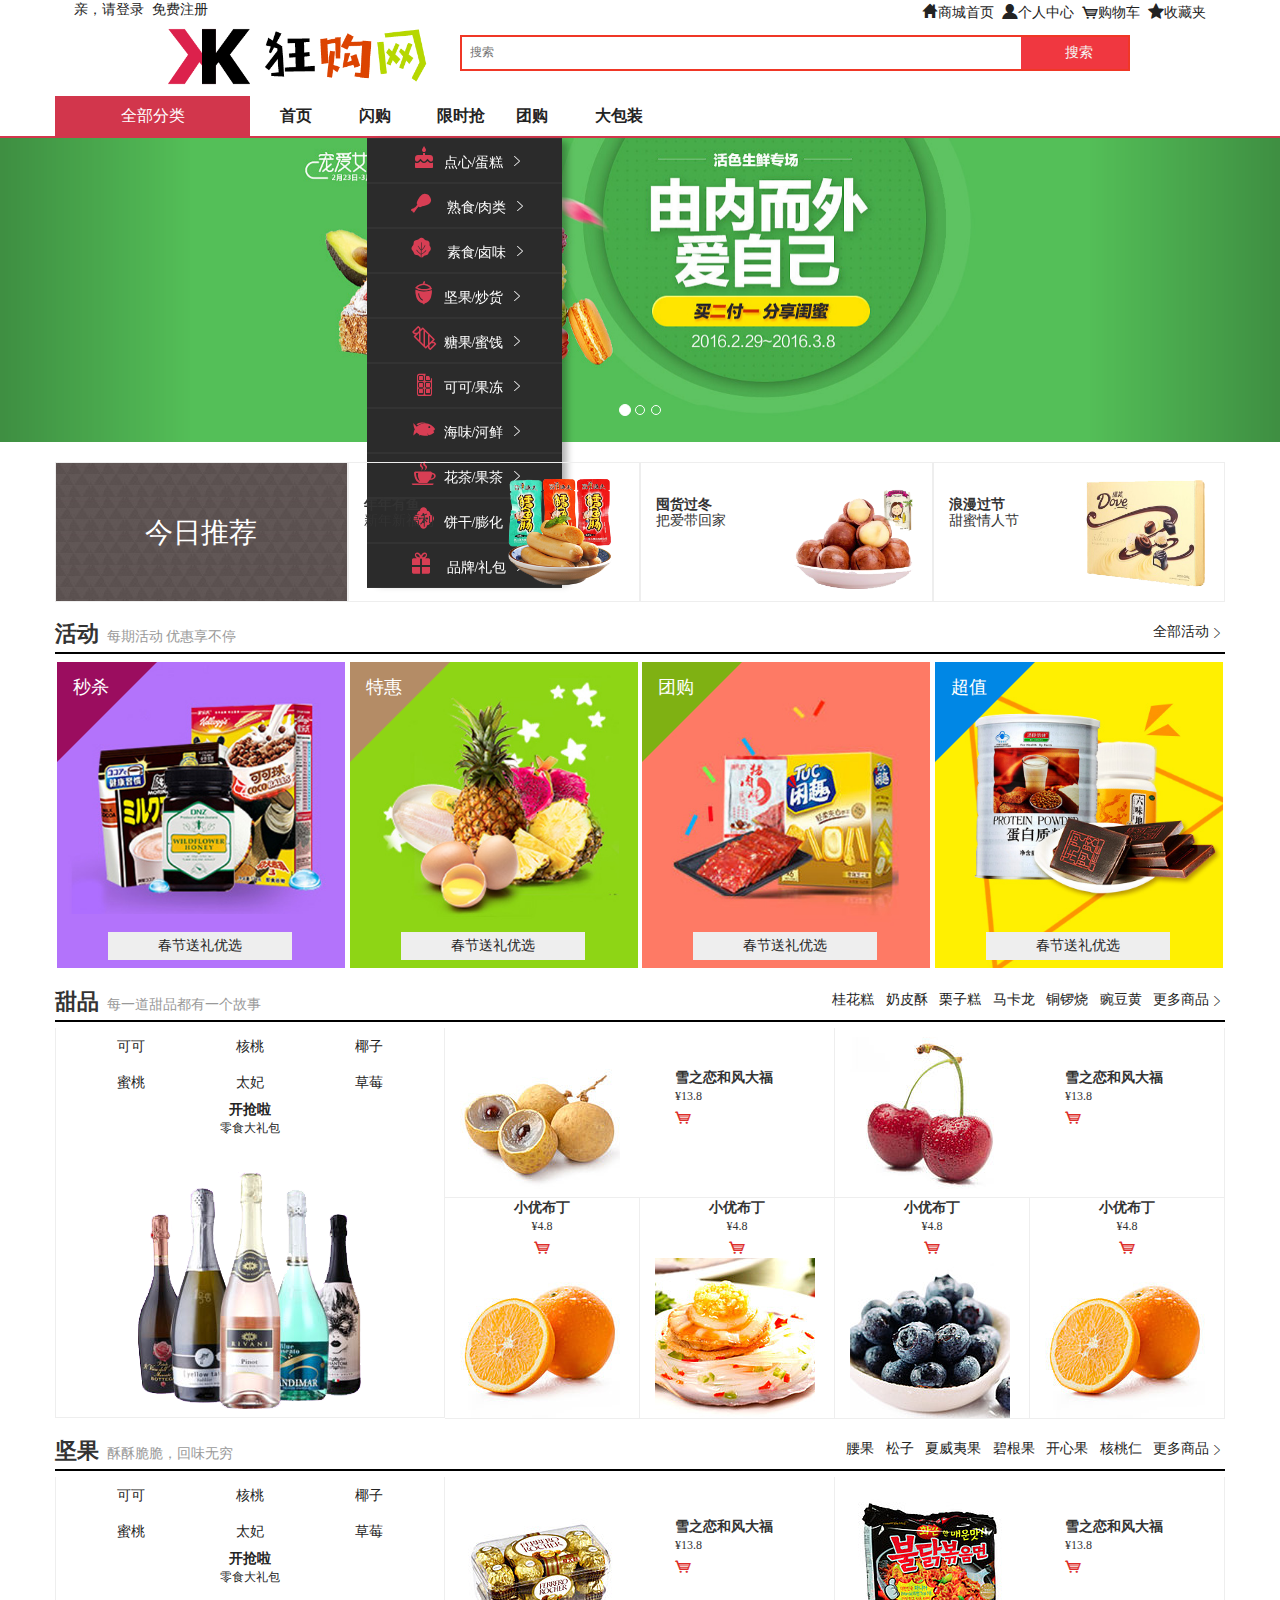
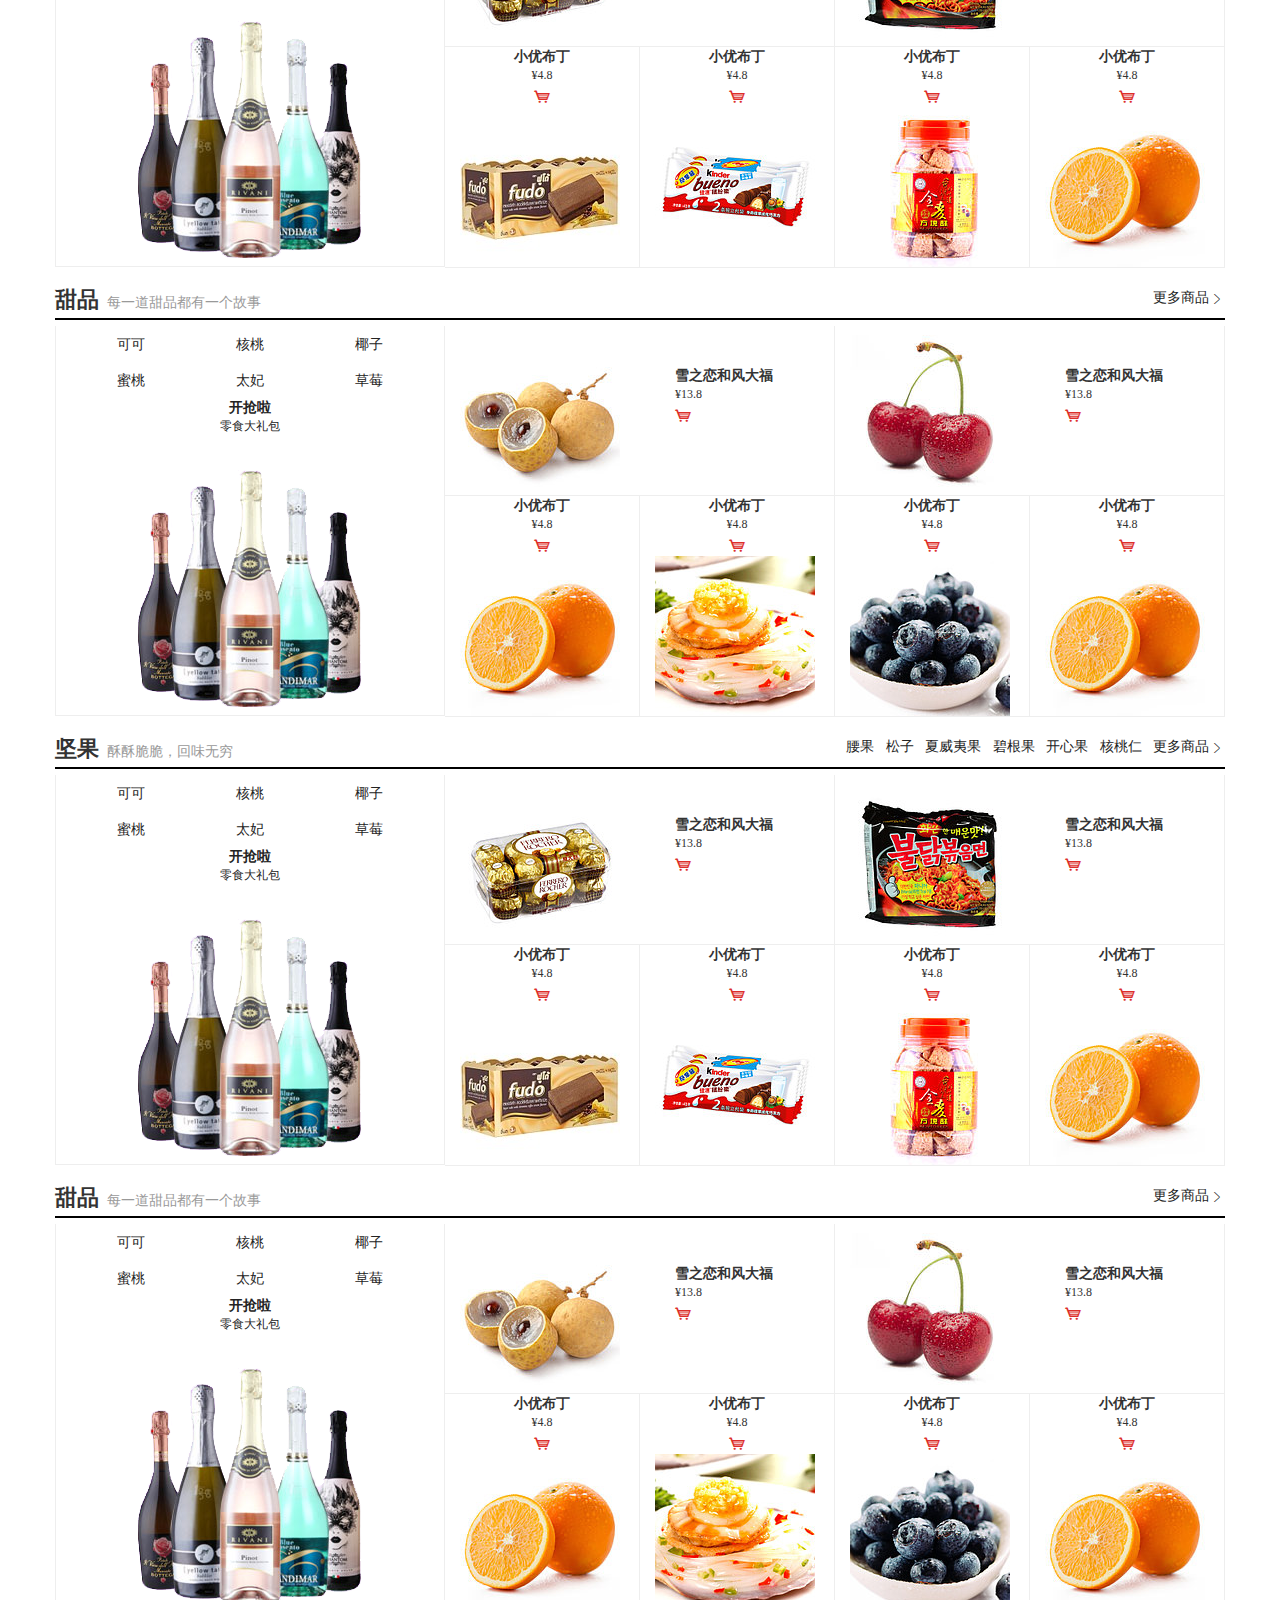
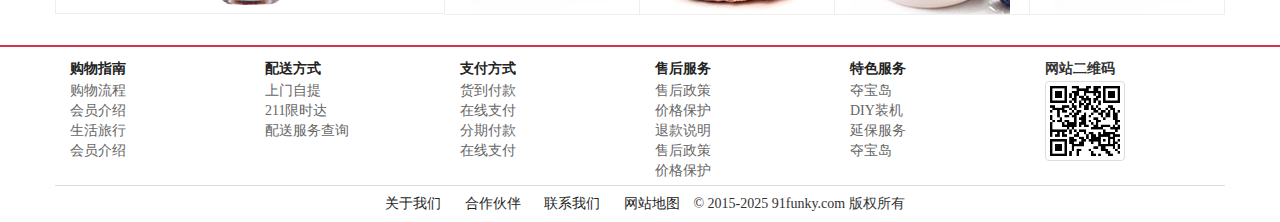
==== commit 1d7a4dd2: "4" ====
--- a/index.html
+++ b/index.html
@@ -31,10 +31,10 @@
 					<div class="col-xs-6 col-sm-6">
 						<ul>
 							<li>
-								<a href="#"><span class="iconfont icon-home1"></span>商城首页</a>
+								<a href="index.html"><span class="iconfont icon-home1"></span>商城首页</a>
 							</li>
 							<li>
-								<a href="#"><span class="iconfont icon-accountfilling"></span>个人中心</a>
+								<a href="center.html"><span class="iconfont icon-accountfilling"></span>个人中心</a>
 							</li>
 							<li>
 								<a href="#"><span class="iconfont icon-cart"></span>购物车</a>
@@ -61,20 +61,20 @@
 				<div class="row">
 					<div class="nav-line">
 						<div class="col-md-2 text-center"><span>全部分类</span></div>
-						<ul>
-							<li>
+						<ul class="col-md-10">
+							<li class="col-md-1">
 								<a href="#">首页</a>
 							</li>
-							<li>
+							<li class="col-md-1">
 								<a href="#">闪购</a>
 							</li>
-							<li>
+							<li class="col-md-1">
 								<a href="#">限时抢</a>
 							</li>
-							<li>
+							<li class="col-md-1">
 								<a href="#">团购</a>
 							</li>
-							<li>
+							<li class="col-md-1">
 								<a href="#">大包装</a>
 							</li>
 						</ul>
@@ -1186,17 +1186,23 @@
 				<div class="col-xs-6 col-md-3">
 					<h3>年年有鱼</h3>
 					<h4>新年新福利</h4>
-					<img src="img/tj.png" class="img-responsive" />
+					<a href="introduction.html">
+						<img src="img/tj.png" class="img-responsive" />
+					</a>					
 				</div>
 				<div class="col-xs-6 col-md-3">
 					<h3>囤货过冬</h3>
 					<h4>把爱带回家</h4>
-					<img src="img/tj1.png" class="img-responsive" />
+					<a href="introduction.html">
+						<img src="img/tj1.png" class="img-responsive" />
+					</a>					
 				</div>
 				<div class="col-xs-6 col-md-3">
 					<h3>浪漫过节</h3>
 					<h4>甜蜜情人节</h4>
-					<img src="img/tj2.png" class="img-responsive" />
+					<a href="introduction.html">
+						<img src="img/tj2.png" class="img-responsive" />
+					</a>
 				</div>
 			</div>
 		</div>
@@ -1848,7 +1854,7 @@
 		<div class="footerline"></div>
 		<footer class="container">
 			<div class="row">
-				<div class="col-md-2">
+				<div class="col-xs-4 col-md-2">
 					<ul>
 						<li><a href="#">购物指南</a></li>
 						<li><a href="#">购物流程</a></li>
@@ -1857,7 +1863,7 @@
 						<li><a href="#">会员介绍</a></li>
 					</ul>
 				</div>
-				<div class="col-md-2">
+				<div class="col-xs-4 col-md-2">
 					<ul>
 						<li><a href="#">配送方式</a></li>
 						<li><a href="#">上门自提</a></li>
@@ -1865,7 +1871,7 @@
 						<li><a href="#">配送服务查询</a></li>
 					</ul>
 				</div>
-				<div class="col-md-2">
+				<div class="col-xs-4 col-md-2">
 					<ul>
 						<li><a href="#">支付方式</a></li>
 						<li><a href="#">货到付款</a></li>
@@ -1874,7 +1880,7 @@
 						<li><a href="#">在线支付</a></li>
 					</ul>
 				</div>
-				<div class="col-md-2">
+				<div class="col-xs-4 col-md-2">
 					<ul>
 						<li><a href="#">售后服务</a></li>
 						<li><a href="#">售后政策</a></li>
@@ -1884,7 +1890,7 @@
 						<li><a href="#">价格保护</a></li>
 					</ul>
 				</div>
-				<div class="col-md-2">
+				<div class="col-xs-4 col-md-2">
 					<ul>
 						<li><a href="#">特色服务</a></li>
 						<li><a href="#">夺宝岛</a></li>
@@ -1893,7 +1899,7 @@
 						<li><a href="#">夺宝岛</a></li>
 					</ul>
 				</div>
-				<div class="col-md-2">
+				<div class="col-xs-4  col-md-2">
 					<ul>
 						<li>网站二维码</li>
 						<li><img class="img-thumbnail" src="img/QR-Code.gif"/></li>
--- a/font/iconfont.css
+++ b/font/iconfont.css
@@ -1,10 +1,10 @@
 
 @font-face {font-family: "iconfont";
-  src: url('iconfont.eot?t=1504773971427'); /* IE9*/
-  src: url('iconfont.eot?t=1504773971427#iefix') format('embedded-opentype'), /* IE6-IE8 */
-  url('[data-uri]') format('woff'),
-  url('iconfont.ttf?t=1504773971427') format('truetype'), /* chrome, firefox, opera, Safari, Android, iOS 4.2+*/
-  url('iconfont.svg?t=1504773971427#iconfont') format('svg'); /* iOS 4.1- */
+  src: url('iconfont.eot?t=1504780772443'); /* IE9*/
+  src: url('iconfont.eot?t=1504780772443#iefix') format('embedded-opentype'), /* IE6-IE8 */
+  url('[data-uri]') format('woff'),
+  url('iconfont.ttf?t=1504780772443') format('truetype'), /* chrome, firefox, opera, Safari, Android, iOS 4.2+*/
+  url('iconfont.svg?t=1504780772443#iconfont') format('svg'); /* iOS 4.1- */
 }
 
 .iconfont {
@@ -83,7 +83,13 @@
 
 .icon-yu:before { content: "\e602"; }
 
+.icon-email1:before { content: "\e655"; }
+
+.icon-phone:before { content: "\e644"; }
+
 .icon-home:before { content: "\e6d7"; }
+
+.icon-card:before { content: "\e614"; }
 
 .icon-filter:before { content: "\e6f1"; }
 
@@ -121,6 +127,8 @@
 
 .icon-meat1:before { content: "\e6bc"; }
 
+.icon-lock:before { content: "\e604"; }
+
 .icon-home1:before { content: "\e671"; }
 
 .icon-hot:before { content: "\e756"; }
@@ -147,7 +155,11 @@
 
 .icon-spa-bamboo:before { content: "\e6b2"; }
 
+.icon-shield:before { content: "\e70d"; }
+
 .icon-gift:before { content: "\e637"; }
+
+.icon-Id:before { content: "\e645"; }
 
 .icon-food_candy:before { content: "\ea27"; }
 
--- a/css/main.css
+++ b/css/main.css
@@ -0,0 +1,109 @@
+.today>div>div{
+	height: 140px;
+	position: relative;
+	border: 1px solid #EEEEEE;
+}
+
+.today>div>div:first-child{	
+	background-image: url(../img/clockbg.png);
+	line-height: 140px;
+	color:#FFFFFF;
+	font-size: 28px;
+	
+}
+.today>div>div>h3{
+	position: absolute;
+	font-size: 14px;
+	font-weight: bold;
+	color: #333333;
+	top: 34px;
+}
+
+.today>div>div>h4{
+	position: absolute;
+	top:50px;
+	font-size: 14px;
+}
+.today>div>div img{
+	position: absolute;
+	top: 6px;
+	right: 18px;
+	width: 120px;
+}
+@keyframes imgMove{
+	from{right:18px;}
+	to{right: 30px;}
+}
+.today>div>div img:hover{
+	animation: imgMove 0.3s forwards;
+	cursor: pointer;
+}
+
+/*标题*/
+.shopTitle{margin-top: 20px;border-bottom: 2px solid #000000;padding-bottom: 5px;}
+.shopTitle h4{font-size: 22px;display: inline-block;font-weight: bold;}
+.shopTitle h3{font-size: 14px;display: inline-block;color:#999;margin-left: 4px;}
+.shopTitle span{display: inline-block;float: right;}
+.shopTitle span :not(:last-child){
+	margin-right: 8px;
+}
+/*活动*/
+.activity {min-height:180px ;}
+.activity>div:last-child{margin-top: 6px;}
+.activity>div:last-child>div.col-md-3{padding: 2px;}
+.activity .info{position: absolute;bottom: 10px;left: 53px;background-color: #EEEEEE;}
+.activity .info:hover{background-color: #BBBBBB;}
+.activity .info>h3{font-size: 14px;padding: 6px 50px;}
+.activity .info>h3>a:hover{color: black;}
+.activity .icon-sale{position: absolute;top: 2px; width: 0;height: 0;border-top: 100px solid #0087e5;border-right: 100px solid transparent;}
+.activity .icon-sale.one{border-top-color: #9b0d5f;}
+.activity .icon-sale.two{border-top-color: #b48c66;}
+.activity .icon-sale.three{border-top-color: #7fb113;}
+.activity .icon-title{position: absolute;top:18px;left: 18px;color: #FFFFFF;}
+
+
+/*floor*/
+.floorMain .word>a{
+	padding-left: 0;
+	padding-right: 0 ;
+	padding-top: 9px;
+	padding-bottom: 7px;
+}
+.floorMain .title{
+	font-weight: bold;
+}
+.floorMain .sub-title{
+	font-size: 12px;
+	font-family: "微软雅黑";
+}
+.floorMain>div:first-child{
+	border-left: 1px solid rgba(200,200,200,0.3);
+}
+.floorMain>div{
+	border-right: 1px solid rgba(200,200,200,0.3);
+	border-bottom: 1px solid rgba(200,200,200,0.3);
+}
+.floorMain>div .price span{
+	color:#DD2E2A;
+}
+.floorMain>div:nth-child(n+2):nth-child(-n+3){
+	padding-top: 9px;
+ 	/*padding-bottom: 5px;*/
+}
+
+.floorMain>div:nth-child(n+2):nth-child(-n+3) .price{
+ 	position: absolute;
+ 	left: 230px;
+ 	top:40px;
+}
+@keyframes floorImg{
+	from{margin-right: 0;}
+	to{margin-right: 20px;}
+}
+@keyframes floorImg{
+	from{transform: scale(1);}
+	to{transform: scale(0.9);}
+}
+.floorMain>div:nth-child(n+2) img:hover{
+	animation: floorImg 0.2s forwards;
+}
--- a/css/footer.css
+++ b/css/footer.css
@@ -0,0 +1,29 @@
+.footerline{
+	border-bottom: 2px solid #D2364C;
+	height: 2px;
+	margin-top: 30px;
+}
+footer{
+	width: 100%;
+}
+footer ul{
+	margin-top: 10px;
+}
+footer ul>li:first-child{
+	font-weight: bold;
+	padding: 2px 0;
+}
+footer ul>li:not(:first-child)>a{
+	color:#666666;
+}
+footer>div img{
+	width: 80px;
+}
+footer>div:last-child>div{
+	margin-top: 4px;
+	padding: 8px 0;
+	border-top: 1px solid #DDDDDD;
+}
+footer>div:last-child>div>a{
+	padding: 0 10px;
+}
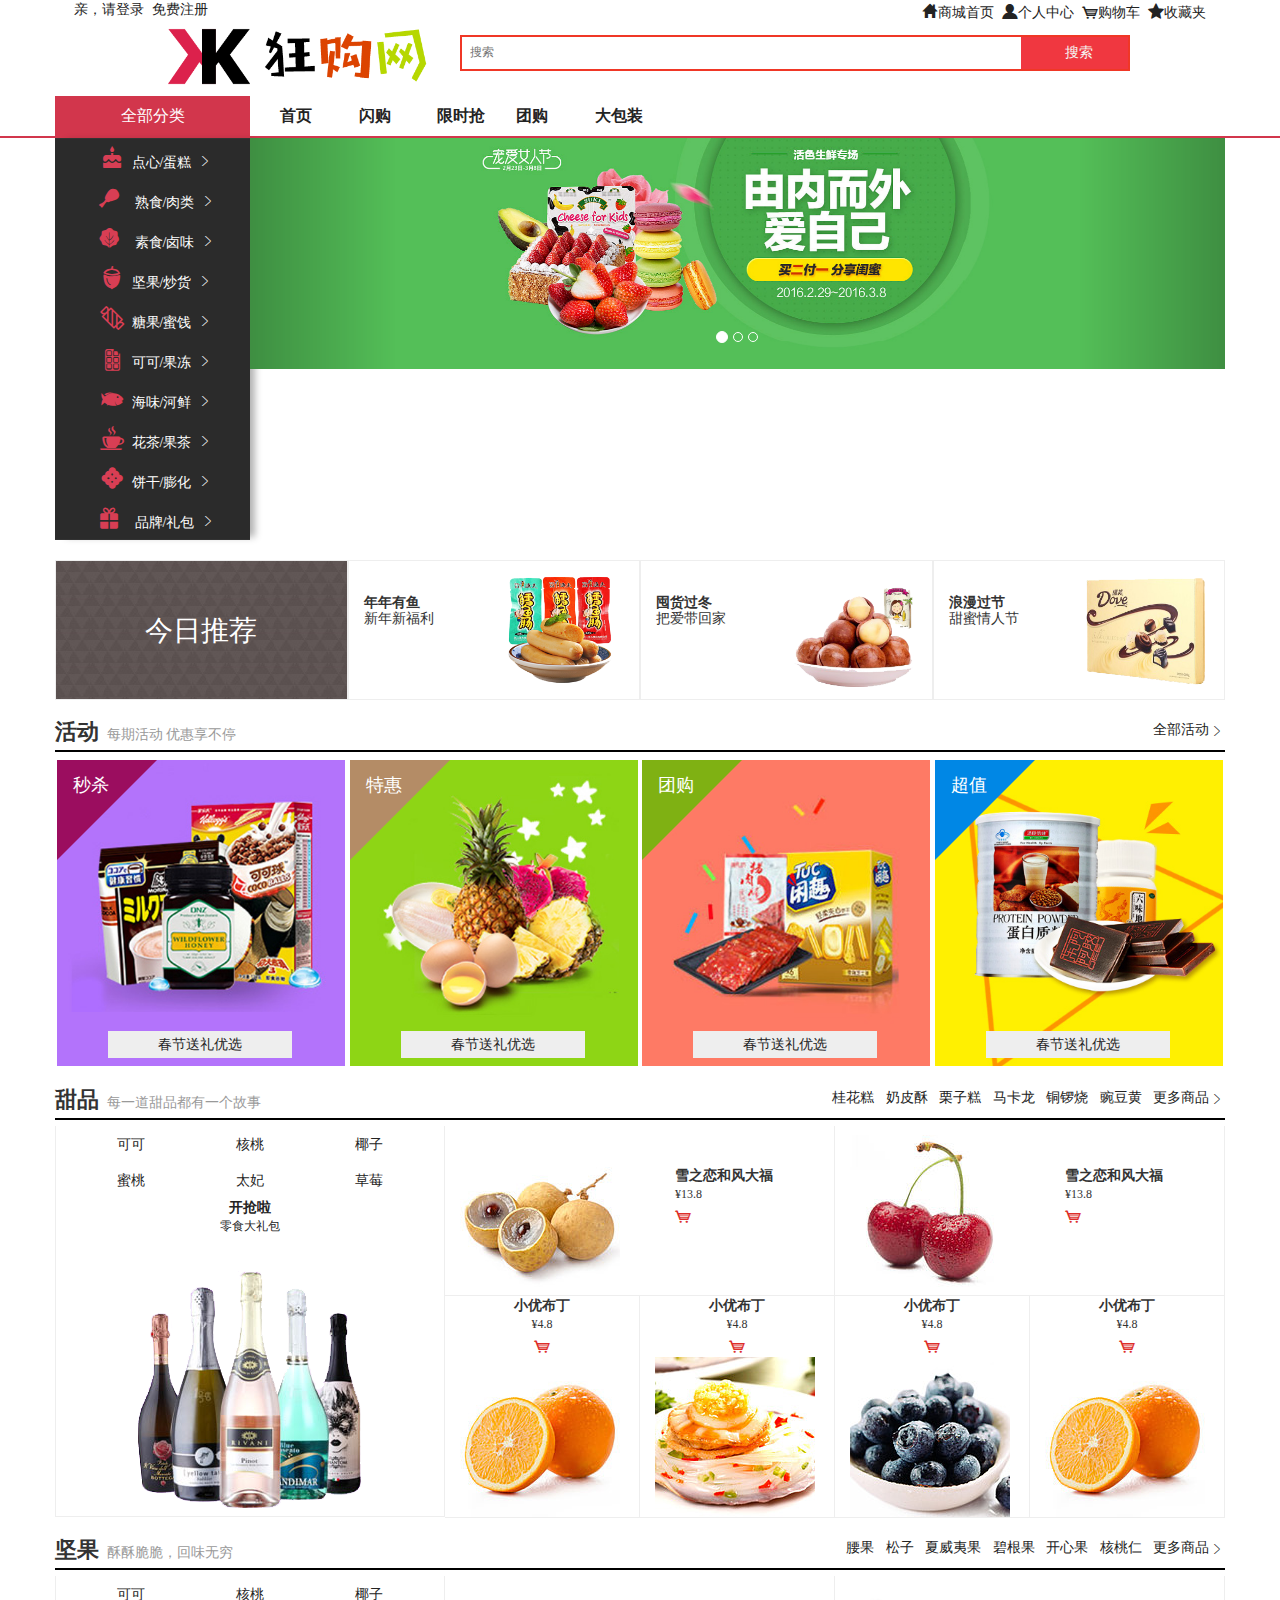
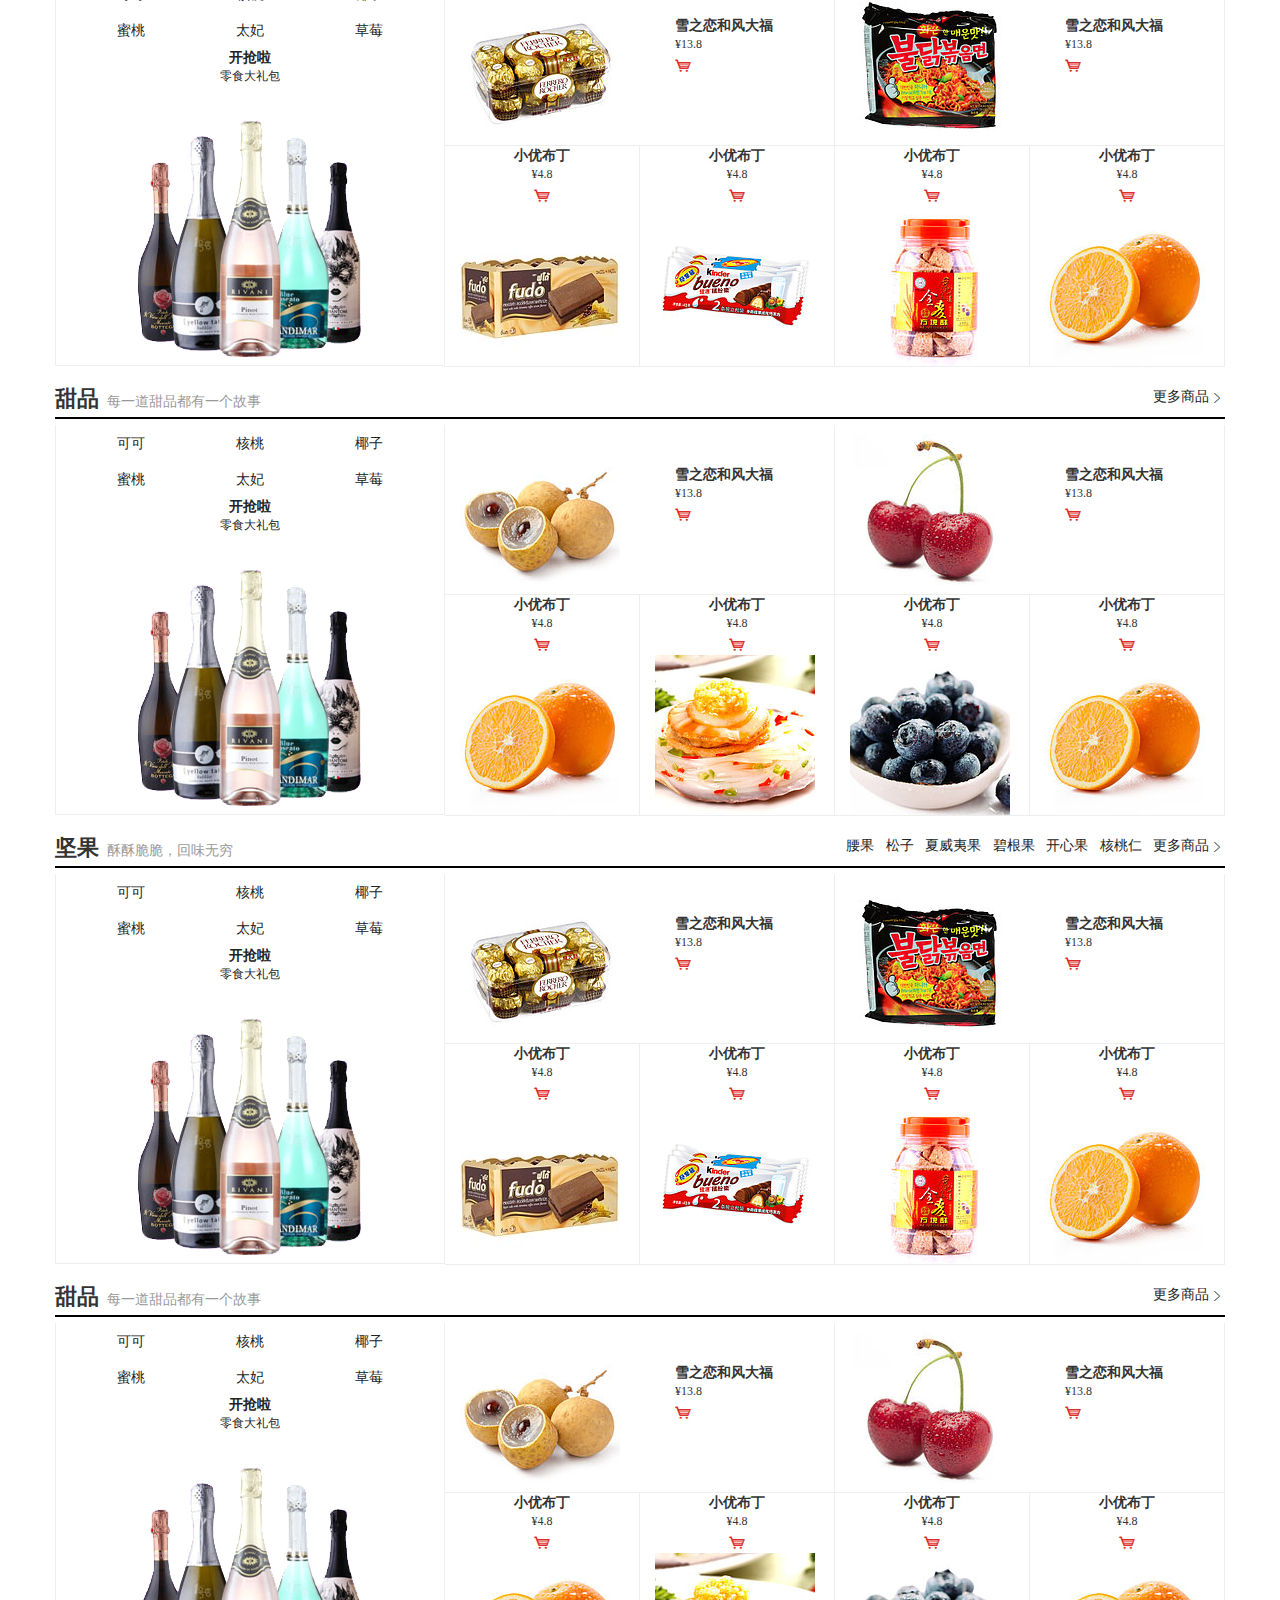
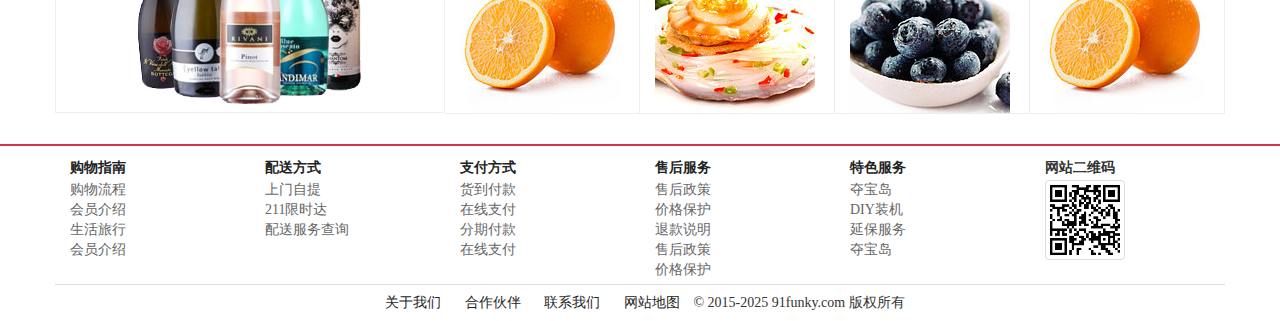
==== commit 19150fab: "banner" ====
--- a/index.html
+++ b/index.html
@@ -10,7 +10,7 @@
 		<link rel="stylesheet" type="text/css" href="css/header.css" />
 		<link rel="stylesheet" type="text/css" href="css/side-navi.css" />
 		<link rel="stylesheet" type="text/css" href="css/main.css" />
-		<link rel="stylesheet" type="text/css" href="css/footer.css"/>
+		<link rel="stylesheet" type="text/css" href="css/footer.css" />
 	</head>
 
 	<body>
@@ -21,10 +21,10 @@
 					<div class="col-xs-6 col-sm-6">
 						<ul>
 							<li>
-								<a href="#">亲，请登录</a>
+								<a href="register-login.html">亲，请登录</a>
 							</li>
 							<li>
-								<a href="#">免费注册</a>
+								<a href="register-login.html">免费注册</a>
 							</li>
 						</ul>
 					</div>
@@ -37,7 +37,7 @@
 								<a href="center.html"><span class="iconfont icon-accountfilling"></span>个人中心</a>
 							</li>
 							<li>
-								<a href="#"><span class="iconfont icon-cart"></span>购物车</a>
+								<a href="cart.html"><span class="iconfont icon-cart"></span>购物车</a>
 							</li>
 							<li>
 								<a href="#"><span class="iconfont icon-favoritesfilling"></span>收藏夹</a>
@@ -83,44 +83,756 @@
 			</div>
 		</header>
 		<div class="headerline"></div>
-		<!--轮播图-->
-		<div class="container-fluid topline">
-			<div id="myCarousel" class="row carousel slide">
-				<!-- 轮播指标 -->
-				<ol class="carousel-indicators">
-					<li data-target="#myCarousel" data-slide-to="0" class="active"></li>
-					<li data-target="#myCarousel" data-slide-to="1"></li>
-					<li data-target="#myCarousel" data-slide-to="2"></li>
-				</ol>
-
-				<!-- 轮播项目 -->
-				<div class="carousel-inner">
-					<div class="item active">
-						<img class="center-block" src="img/ad1.png">
-					</div>
-					<div class="item">
-						<img class="center-block" src="img/ad2.png">
-					</div>
-					<div class="item">
-						<img class="center-block" src="img/ad3.png">
-					</div>
-				</div>
-				<!-- 轮播导航 -->
-				<a class="carousel-control left" href="#myCarousel" data-slide="prev"></a>
-				<a class="carousel-control right" href="#myCarousel" data-slide="next"></a>
-				<!--侧边导航 -->
-				<nav class="row visible-lg">
-					<div class="category-content">
-						<div class="category">
-							<ul class="category-list">
-								<li>
-									<div class="category-info">
-										<h3 class="text-center category-name b-category-name">
+		<!--侧边导航 -->
+		<div class="container">
+			<nav class="row">
+				<div class="col-md-2 category-content">
+					<div class="category">
+						<ul class="category-list">
+							<li>
+								<div class="category-info">
+									<h3 class="text-center category-name b-category-name">
 									<span class="iconfont icon-cake"></span><a class="ml-22" title="点心">点心/蛋糕</a>
 									<span class="iconfont icon-more"></span>
 								</h3>
+								</div>
+								<div class="menu-item menu-in top">
+									<div class="area-bg">
+										<div class="menu-srot">
+											<div class="sort-side">
+												<dl class="dl-sort">
+													<dt><span title="蛋糕">蛋糕</span></dt>
+													<dd>
+														<a title="蒸蛋糕" href="#"><span>蒸蛋糕</span></a>
+													</dd>
+													<dd>
+														<a title="脱水蛋糕" href="#"><span>脱水蛋糕</span></a>
+													</dd>
+													<dd>
+														<a title="瑞士卷" href="#"><span>瑞士卷</span></a>
+													</dd>
+													<dd>
+														<a title="软面包" href="#"><span>软面包</span></a>
+													</dd>
+													<dd>
+														<a title="马卡龙" href="#"><span>马卡龙</span></a>
+													</dd>
+													<dd>
+														<a title="千层饼" href="#"><span>千层饼</span></a>
+													</dd>
+													<dd>
+														<a title="甜甜圈" href="#"><span>甜甜圈</span></a>
+													</dd>
+													<dd>
+														<a title="蒸三明治" href="#"><span>蒸三明治</span></a>
+													</dd>
+													<dd>
+														<a title="铜锣烧" href="#"><span>铜锣烧</span></a>
+													</dd>
+												</dl>
+												<dl class="dl-sort">
+													<dt><span title="蛋糕">点心</span></dt>
+													<dd>
+														<a title="蒸蛋糕" href="#"><span>蒸蛋糕</span></a>
+													</dd>
+													<dd>
+														<a title="脱水蛋糕" href="#"><span>脱水蛋糕</span></a>
+													</dd>
+													<dd>
+														<a title="瑞士卷" href="#"><span>瑞士卷</span></a>
+													</dd>
+													<dd>
+														<a title="软面包" href="#"><span>软面包</span></a>
+													</dd>
+													<dd>
+														<a title="马卡龙" href="#"><span>马卡龙</span></a>
+													</dd>
+													<dd>
+														<a title="千层饼" href="#"><span>千层饼</span></a>
+													</dd>
+													<dd>
+														<a title="甜甜圈" href="#"><span>甜甜圈</span></a>
+													</dd>
+													<dd>
+														<a title="蒸三明治" href="#"><span>蒸三明治</span></a>
+													</dd>
+													<dd>
+														<a title="铜锣烧" href="#"><span>铜锣烧</span></a>
+													</dd>
+												</dl>
+
+											</div>
+											<div class="brand-side">
+												<dl class="dl-sort"><dt><span>实力商家</span></dt>
+													<dd>
+														<a rel="nofollow" title="呵官方旗舰店" target="_blank" href="#" rel="nofollow"><span class="red">呵官方旗舰店</span></a>
+													</dd>
+													<dd>
+														<a rel="nofollow" title="格瑞旗舰店" target="_blank" href="#" rel="nofollow"><span>格瑞旗舰店</span></a>
+													</dd>
+													<dd>
+														<a rel="nofollow" title="飞彦大厂直供" target="_blank" href="#" rel="nofollow"><span class="red">飞彦大厂直供</span></a>
+													</dd>
+													<dd>
+														<a rel="nofollow" title="红e·艾菲妮" target="_blank" href="#" rel="nofollow"><span>红e·艾菲妮</span></a>
+													</dd>
+													<dd>
+														<a rel="nofollow" title="本真旗舰店" target="_blank" href="#" rel="nofollow"><span class="red">本真旗舰店</span></a>
+													</dd>
+													<dd>
+														<a rel="nofollow" title="杭派女装批发网" target="_blank" href="#" rel="nofollow"><span class="red">杭派女装批发网</span></a>
+													</dd>
+												</dl>
+											</div>
+										</div>
 									</div>
-									<div class="menu-item menu-in top">
+
+								</div>
+
+							</li>
+							<li>
+								<div class="category-info">
+									<h3 class="text-center category-name b-category-name">
+									<span class="iconfont icon-meat"></span>
+										<a class="ml-22" title="熟食、肉类">熟食/肉类</a>
+									<span class="iconfont icon-more"></span>
+								</h3>
+								</div>
+								<div class="menu-item menu-in top">
+
+									<div class="area-bg">
+										<div class="menu-srot">
+											<div class="sort-side">
+												<dl class="dl-sort">
+													<dt><span title="猪肉脯">猪肉脯</span></dt>
+													<dd>
+														<a title="蒸蛋糕" href="#"><span>蒸蛋糕</span></a>
+													</dd>
+													<dd>
+														<a title="脱水蛋糕" href="#"><span>脱水蛋糕</span></a>
+													</dd>
+													<dd>
+														<a title="瑞士卷" href="#"><span>瑞士卷</span></a>
+													</dd>
+													<dd>
+														<a title="软面包" href="#"><span>软面包</span></a>
+													</dd>
+													<dd>
+														<a title="马卡龙" href="#"><span>马卡龙</span></a>
+													</dd>
+												</dl>
+												<dl class="dl-sort">
+													<dt><span title="牛肉丝">牛肉丝</span></dt>
+													<dd>
+														<a title="蒸蛋糕" href="#"><span>蒸蛋糕</span></a>
+													</dd>
+													<dd>
+														<a title="脱水蛋糕" href="#"><span>脱水蛋糕</span></a>
+													</dd>
+													<dd>
+														<a title="瑞士卷" href="#"><span>瑞士卷</span></a>
+													</dd>
+													<dd>
+														<a title="软面包" href="#"><span>软面包</span></a>
+													</dd>
+													<dd>
+														<a title="马卡龙" href="#"><span>马卡龙</span></a>
+													</dd>
+												</dl>
+												<dl class="dl-sort">
+													<dt><span title="小香肠">小香肠</span></dt>
+													<dd>
+														<a title="蒸蛋糕" href="#"><span>蒸蛋糕</span></a>
+													</dd>
+													<dd>
+														<a title="脱水蛋糕" href="#"><span>脱水蛋糕</span></a>
+													</dd>
+													<dd>
+														<a title="瑞士卷" href="#"><span>瑞士卷</span></a>
+													</dd>
+													<dd>
+														<a title="软面包" href="#"><span>软面包</span></a>
+													</dd>
+													<dd>
+														<a title="铜锣烧" href="#"><span>铜锣烧</span></a>
+													</dd>
+												</dl>
+											</div>
+											<div class="brand-side">
+												<dl class="dl-sort"><dt><span>实力商家</span></dt>
+													<dd>
+														<a rel="nofollow" title="花颜巧语 " target="_blank" href="#" rel="nofollow"><span class="red">花颜巧语 </span></a>
+													</dd>
+													<dd>
+														<a rel="nofollow" title="糖衣小屋" target="_blank" href="#" rel="nofollow"><span>糖衣小屋</span></a>
+													</dd>
+													<dd>
+														<a rel="nofollow" title="卡拉迪克  " target="_blank" href="#" rel="nofollow"><span class="red">卡拉迪克  </span></a>
+													</dd>
+													<dd>
+														<a rel="nofollow" title="暖春童话 " target="_blank" href="#" rel="nofollow"><span>暖春童话 </span></a>
+													</dd>
+													<dd>
+														<a rel="nofollow" title="华盛童装批发行 " target="_blank" href="#" rel="nofollow"><span>华盛童装批发行 </span></a>
+													</dd>
+													<dd>
+														<a rel="nofollow" title="奈仕华童装旗舰店" target="_blank" href="#" rel="nofollow"><span>奈仕华童装旗舰店</span></a>
+													</dd>
+													<dd>
+														<a rel="nofollow" title="斑蒂尼BONDYNI" target="_blank" href="#" rel="nofollow"><span class="red">斑蒂尼BONDYNI</span></a>
+													</dd>
+													<dd>
+														<a rel="nofollow" title="猫儿朵朵 " target="_blank" href="#" rel="nofollow"><span>猫儿朵朵 </span></a>
+													</dd>
+													<dd>
+														<a rel="nofollow" title="童衣阁" target="_blank" href="#" rel="nofollow"><span class="red">童衣阁</span></a>
+													</dd>
+												</dl>
+											</div>
+										</div>
+									</div>
+
+								</div>
+							</li>
+							<li>
+								<div class="category-info">
+									<h3 class="text-center category-name b-category-name">
+									<span class="iconfont icon-vegetable"></span>
+									<a class="ml-22" title="素食、卤味">素食/卤味</a>
+									<span class="iconfont icon-more"></span>
+								</h3>
+								</div>
+								<div class="menu-item menu-in top">
+
+									<div class="area-bg">
+										<div class="menu-srot">
+											<div class="sort-side">
+												<dl class="dl-sort">
+													<dt><span title="豆干">豆干</span></dt>
+													<dd>
+														<a title="蒸蛋糕" href="#"><span>蒸蛋糕</span></a>
+													</dd>
+													<dd>
+														<a title="脱水蛋糕" href="#"><span>脱水蛋糕</span></a>
+													</dd>
+													<dd>
+														<a title="瑞士卷" href="#"><span>瑞士卷</span></a>
+													</dd>
+													<dd>
+														<a title="铜锣烧" href="#"><span>铜锣烧</span></a>
+													</dd>
+												</dl>
+												<dl class="dl-sort">
+													<dt><span title="干笋">干笋</span></dt>
+													<dd>
+														<a title="蒸蛋糕" href="#"><span>蒸蛋糕</span></a>
+													</dd>
+													<dd>
+														<a title="脱水蛋糕" href="#"><span>脱水蛋糕</span></a>
+													</dd>
+													<dd>
+														<a title="瑞士卷" href="#"><span>瑞士卷</span></a>
+													</dd>
+													<dd>
+														<a title="铜锣烧" href="#"><span>铜锣烧</span></a>
+													</dd>
+												</dl>
+												<dl class="dl-sort">
+													<dt><span title="鸭脖">鸭脖</span></dt>
+													<dd>
+														<a title="蒸蛋糕" href="#"><span>蒸蛋糕</span></a>
+													</dd>
+													<dd>
+														<a title="脱水蛋糕" href="#"><span>脱水蛋糕</span></a>
+													</dd>
+													<dd>
+														<a title="瑞士卷" href="#"><span>瑞士卷</span></a>
+													</dd>
+													<dd>
+														<a title="软面包" href="#"><span>软面包</span></a>
+													</dd>
+													<dd>
+														<a title="马卡龙" href="#"><span>马卡龙</span></a>
+													</dd>
+													<dd>
+														<a title="千层饼" href="#"><span>千层饼</span></a>
+													</dd>
+													<dd>
+														<a title="甜甜圈" href="#"><span>甜甜圈</span></a>
+													</dd>
+													<dd>
+														<a title="蒸三明治" href="#"><span>蒸三明治</span></a>
+													</dd>
+													<dd>
+														<a title="铜锣烧" href="#"><span>铜锣烧</span></a>
+													</dd>
+												</dl>
+											</div>
+											<div class="brand-side">
+												<dl class="dl-sort"><dt><span>实力商家</span></dt>
+													<dd>
+														<a rel="nofollow" title="歌芙品牌旗舰店" target="_blank" href="#" rel="nofollow"><span class="red">歌芙品牌旗舰店</span></a>
+													</dd>
+													<dd>
+														<a rel="nofollow" title="爱丝蓝内衣厂" target="_blank" href="#" rel="nofollow"><span>爱丝蓝内衣厂</span></a>
+													</dd>
+													<dd>
+														<a rel="nofollow" title="香港优蓓尔防辐射" target="_blank" href="#" rel="nofollow"><span>香港优蓓尔防辐射</span></a>
+													</dd>
+													<dd>
+														<a rel="nofollow" title="蓉莉娜内衣批发" target="_blank" href="#" rel="nofollow"><span>蓉莉娜内衣批发</span></a>
+													</dd>
+												</dl>
+											</div>
+										</div>
+									</div>
+
+								</div>
+
+							</li>
+							<li>
+								<div class="category-info">
+									<h3 class="text-center category-name b-category-name">
+									<span class="iconfont icon-nut"></span><a class="ml-22" title="坚果、炒货">坚果/炒货</a>
+									<span class="iconfont icon-more"></span>
+								</h3>
+								</div>
+								<div class="menu-item menu-in top">
+
+									<div class="area-bg">
+										<div class="menu-srot">
+											<div class="sort-side">
+												<dl class="dl-sort">
+													<dt><span title="蛋糕">坚果</span></dt>
+													<dd>
+														<a title="蒸蛋糕" href="#"><span>蒸蛋糕</span></a>
+													</dd>
+													<dd>
+														<a title="脱水蛋糕" href="#"><span>脱水蛋糕</span></a>
+													</dd>
+													<dd>
+														<a title="瑞士卷" href="#"><span>瑞士卷</span></a>
+													</dd>
+													<dd>
+														<a title="软面包" href="#"><span>软面包</span></a>
+													</dd>
+													<dd>
+														<a title="马卡龙" href="#"><span>马卡龙</span></a>
+													</dd>
+													<dd>
+														<a title="千层饼" href="#"><span>千层饼</span></a>
+													</dd>
+													<dd>
+														<a title="甜甜圈" href="#"><span>甜甜圈</span></a>
+													</dd>
+													<dd>
+														<a title="蒸三明治" href="#"><span>蒸三明治</span></a>
+													</dd>
+													<dd>
+														<a title="铜锣烧" href="#"><span>铜锣烧</span></a>
+													</dd>
+												</dl>
+												<dl class="dl-sort">
+													<dt><span title="蛋糕">锅巴</span></dt>
+													<dd>
+														<a title="蒸蛋糕" href="#"><span>蒸蛋糕</span></a>
+													</dd>
+													<dd>
+														<a title="脱水蛋糕" href="#"><span>脱水蛋糕</span></a>
+													</dd>
+													<dd>
+														<a title="瑞士卷" href="#"><span>瑞士卷</span></a>
+													</dd>
+													<dd>
+														<a title="软面包" href="#"><span>软面包</span></a>
+													</dd>
+													<dd>
+														<a title="马卡龙" href="#"><span>马卡龙</span></a>
+													</dd>
+													<dd>
+														<a title="千层饼" href="#"><span>千层饼</span></a>
+													</dd>
+													<dd>
+														<a title="甜甜圈" href="#"><span>甜甜圈</span></a>
+													</dd>
+													<dd>
+														<a title="蒸三明治" href="#"><span>蒸三明治</span></a>
+													</dd>
+													<dd>
+														<a title="铜锣烧" href="#"><span>铜锣烧</span></a>
+													</dd>
+												</dl>
+											</div>
+											<div class="brand-side">
+												<dl class="dl-sort"><dt><span>实力商家</span></dt>
+													<dd>
+														<a rel="nofollow" title="呵呵嘿官方旗舰店" target="_blank" href="#" rel="nofollow"><span class="red">呵呵嘿官方旗舰店</span></a>
+													</dd>
+													<dd>
+														<a rel="nofollow" title="格瑞旗舰店" target="_blank" href="#" rel="nofollow"><span>格瑞旗舰店</span></a>
+													</dd>
+													<dd>
+														<a rel="nofollow" title="飞彦大厂直供" target="_blank" href="#" rel="nofollow"><span class="red">飞彦大厂直供</span></a>
+													</dd>
+													<dd>
+														<a rel="nofollow" title="红e·艾菲妮" target="_blank" href="#" rel="nofollow"><span>红e·艾菲妮</span></a>
+													</dd>
+													<dd>
+														<a rel="nofollow" title="本真旗舰店" target="_blank" href="#" rel="nofollow"><span class="red">本真旗舰店</span></a>
+													</dd>
+													<dd>
+														<a rel="nofollow" title="杭派女装批发网" target="_blank" href="#" rel="nofollow"><span class="red">杭派女装批发网</span></a>
+													</dd>
+													<dd>
+														<a rel="nofollow" title="华伊阁旗舰店" target="_blank" href="#" rel="nofollow"><span>华伊阁旗舰店</span></a>
+													</dd>
+													<dd>
+														<a rel="nofollow" title="独家折扣旗舰店" target="_blank" href="#" rel="nofollow"><span>独家折扣旗舰店</span></a>
+													</dd>
+												</dl>
+											</div>
+										</div>
+									</div>
+
+								</div>
+
+							</li>
+							<li>
+								<div class="category-info">
+									<h3 class="text-center category-name b-category-name">
+									<span class="iconfont icon-food_candy"></span><a class="ml-22" title="糖果、蜜饯">糖果/蜜饯</a>
+									<span class="iconfont icon-more"></span>
+								</h3>
+								</div>
+								<div class="menu-item menu-in top">
+
+									<div class="area-bg">
+										<div class="menu-srot">
+											<div class="sort-side">
+												<dl class="dl-sort">
+													<dt><span title="糖果">糖果</span></dt>
+													<dd>
+														<a title="蒸蛋糕" href="#"><span>蒸蛋糕</span></a>
+													</dd>
+													<dd>
+														<a title="脱水蛋糕" href="#"><span>脱水蛋糕</span></a>
+													</dd>
+													<dd>
+														<a title="瑞士卷" href="#"><span>瑞士卷</span></a>
+													</dd>
+													<dd>
+														<a title="软面包" href="#"><span>软面包</span></a>
+													</dd>
+													<dd>
+														<a title="马卡龙" href="#"><span>马卡龙</span></a>
+													</dd>
+													<dd>
+														<a title="千层饼" href="#"><span>千层饼</span></a>
+													</dd>
+													<dd>
+														<a title="甜甜圈" href="#"><span>甜甜圈</span></a>
+													</dd>
+													<dd>
+														<a title="蒸三明治" href="#"><span>蒸三明治</span></a>
+													</dd>
+													<dd>
+														<a title="铜锣烧" href="#"><span>铜锣烧</span></a>
+													</dd>
+												</dl>
+												<dl class="dl-sort">
+													<dt><span title="蜜饯">蜜饯</span></dt>
+													<dd>
+														<a title="猕猴桃干" href="#"><span>猕猴桃干</span></a>
+													</dd>
+													<dd>
+														<a title="糖樱桃" href="#"><span>糖樱桃</span></a>
+													</dd>
+													<dd>
+														<a title="瑞士卷" href="#"><span>瑞士卷</span></a>
+													</dd>
+													<dd>
+														<a title="软面包" href="#"><span>软面包</span></a>
+													</dd>
+													<dd>
+														<a title="马卡龙" href="#"><span>马卡龙</span></a>
+													</dd>
+													<dd>
+														<a title="千层饼" href="#"><span>千层饼</span></a>
+													</dd>
+													<dd>
+														<a title="甜甜圈" href="#"><span>甜甜圈</span></a>
+													</dd>
+													<dd>
+														<a title="蒸三明治" href="#"><span>蒸三明治</span></a>
+													</dd>
+													<dd>
+														<a title="铜锣烧" href="#"><span>铜锣烧</span></a>
+													</dd>
+												</dl>
+											</div>
+											<div class="brand-side">
+												<dl class="dl-sort"><dt><span>实力商家</span></dt>
+													<dd>
+														<a rel="nofollow" title="YYKCLOT" target="_blank" href="#" rel="nofollow"><span class="red">YYKCLOT</span></a>
+													</dd>
+													<dd>
+														<a rel="nofollow" title="池氏品牌男装" target="_blank" href="#" rel="nofollow"><span class="red">池氏品牌男装</span></a>
+													</dd>
+													<dd>
+														<a rel="nofollow" title="男装日志" target="_blank" href="#" rel="nofollow"><span>男装日志</span></a>
+													</dd>
+													<dd>
+														<a rel="nofollow" title="索比诺官方旗舰店" target="_blank" href="#" rel="nofollow"><span>索比诺官方旗舰店</span></a>
+													</dd>
+													<dd>
+														<a rel="nofollow" title="onTTno傲徒" target="_blank" href="#" rel="nofollow"><span class="red">onTTno傲徒</span></a>
+													</dd>
+													<dd>
+														<a rel="nofollow" title="卡斯郎世家批发城" target="_blank" href="#" rel="nofollow"><span class="red">卡斯郎世家批发城</span></a>
+													</dd>
+												</dl>
+											</div>
+										</div>
+									</div>
+
+								</div>
+
+							</li>
+							<li>
+								<div class="category-info">
+									<h3 class="text-center category-name b-category-name">
+									<span class="iconfont icon-chocolate1"></span><a class="ml-22" title="可可、果冻">可可/果冻</a>
+									<span class="iconfont icon-more"></span>
+								</h3>
+								</div>
+								<div class="menu-item menu-in top">
+
+									<div class="area-bg">
+										<div class="menu-srot">
+											<div class="sort-side">
+												<dl class="dl-sort">
+													<dt><span title="蛋糕">可可</span></dt>
+													<dd>
+														<a title="蒸蛋糕" href="#"><span>蒸蛋糕</span></a>
+													</dd>
+													<dd>
+														<a title="脱水蛋糕" href="#"><span>脱水蛋糕</span></a>
+													</dd>
+													<dd>
+														<a title="瑞士卷" href="#"><span>瑞士卷</span></a>
+													</dd>
+													<dd>
+														<a title="软面包" href="#"><span>软面包</span></a>
+													</dd>
+													<dd>
+														<a title="马卡龙" href="#"><span>马卡龙</span></a>
+													</dd>
+													<dd>
+														<a title="千层饼" href="#"><span>千层饼</span></a>
+													</dd>
+													<dd>
+														<a title="甜甜圈" href="#"><span>甜甜圈</span></a>
+													</dd>
+													<dd>
+														<a title="蒸三明治" href="#"><span>蒸三明治</span></a>
+													</dd>
+													<dd>
+														<a title="铜锣烧" href="#"><span>铜锣烧</span></a>
+													</dd>
+												</dl>
+												<dl class="dl-sort">
+													<dt><span title="蛋糕">果冻</span></dt>
+													<dd>
+														<a title="蒸蛋糕" href="#"><span>蒸蛋糕</span></a>
+													</dd>
+													<dd>
+														<a title="脱水蛋糕" href="#"><span>脱水蛋糕</span></a>
+													</dd>
+													<dd>
+														<a title="瑞士卷" href="#"><span>瑞士卷</span></a>
+													</dd>
+													<dd>
+														<a title="软面包" href="#"><span>软面包</span></a>
+													</dd>
+													<dd>
+														<a title="马卡龙" href="#"><span>马卡龙</span></a>
+													</dd>
+													<dd>
+														<a title="千层饼" href="#"><span>千层饼</span></a>
+													</dd>
+													<dd>
+														<a title="甜甜圈" href="#"><span>甜甜圈</span></a>
+													</dd>
+													<dd>
+														<a title="蒸三明治" href="#"><span>蒸三明治</span></a>
+													</dd>
+													<dd>
+														<a title="铜锣烧" href="#"><span>铜锣烧</span></a>
+													</dd>
+												</dl>
+											</div>
+											<div class="brand-side">
+												<dl class="dl-sort"><dt><span>实力商家</span></dt>
+													<dd>
+														<a rel="nofollow" title="花颜巧语 " target="_blank" href="#" rel="nofollow"><span class="red">花颜巧语 </span></a>
+													</dd>
+													<dd>
+														<a rel="nofollow" title="糖衣小屋" target="_blank" href="#" rel="nofollow"><span>糖衣小屋</span></a>
+													</dd>
+													<dd>
+														<a rel="nofollow" title="卡拉迪克  " target="_blank" href="#" rel="nofollow"><span class="red">卡拉迪克  </span></a>
+													</dd>
+													<dd>
+														<a rel="nofollow" title="暖春童话 " target="_blank" href="#" rel="nofollow"><span>暖春童话 </span></a>
+													</dd>
+													<dd>
+														<a rel="nofollow" title="华盛童装批发行 " target="_blank" href="#" rel="nofollow"><span>华盛童装批发行 </span></a>
+													</dd>
+													<dd>
+														<a rel="nofollow" title="奈仕华童装旗舰店" target="_blank" href="#" rel="nofollow"><span>奈仕华童装旗舰店</span></a>
+													</dd>
+													<dd>
+														<a rel="nofollow" title="斑蒂尼BONDYNI" target="_blank" href="#" rel="nofollow"><span class="red">斑蒂尼BONDYNI</span></a>
+													</dd>
+													<dd>
+														<a rel="nofollow" title="童衣阁" target="_blank" href="#" rel="nofollow"><span class="red">童衣阁</span></a>
+													</dd>
+												</dl>
+											</div>
+										</div>
+									</div>
+
+								</div>
+
+							</li>
+							<li>
+								<div class="category-info">
+									<h3 class="text-center category-name b-category-name">
+									<span class="iconfont icon-yu"></span><a class="ml-22" title="海味、河鲜">海味/河鲜</a>
+									<span class="iconfont icon-more"></span>
+								</h3>
+								</div>
+								<div class="menu-item menu-in top">
+
+									<div class="area-bg">
+										<div class="menu-srot">
+											<div class="sort-side">
+												<dl class="dl-sort">
+													<dt><span title="海带丝">海带丝</span></dt>
+													<dd>
+														<a title="蒸蛋糕" href="#"><span>蒸蛋糕</span></a>
+													</dd>
+													<dd>
+														<a title="脱水蛋糕" href="#"><span>脱水蛋糕</span></a>
+													</dd>
+													<dd>
+														<a title="瑞士卷" href="#"><span>瑞士卷</span></a>
+													</dd>
+													<dd>
+														<a title="软面包" href="#"><span>软面包</span></a>
+													</dd>
+													<dd>
+														<a title="马卡龙" href="#"><span>马卡龙</span></a>
+													</dd>
+													<dd>
+														<a title="千层饼" href="#"><span>千层饼</span></a>
+													</dd>
+													<dd>
+														<a title="甜甜圈" href="#"><span>甜甜圈</span></a>
+													</dd>
+													<dd>
+														<a title="蒸三明治" href="#"><span>蒸三明治</span></a>
+													</dd>
+													<dd>
+														<a title="铜锣烧" href="#"><span>铜锣烧</span></a>
+													</dd>
+												</dl>
+												<dl class="dl-sort">
+													<dt><span title="小鱼干">小鱼干</span></dt>
+													<dd>
+														<a title="蒸蛋糕" href="#"><span>蒸蛋糕</span></a>
+													</dd>
+													<dd>
+														<a title="脱水蛋糕" href="#"><span>脱水蛋糕</span></a>
+													</dd>
+													<dd>
+														<a title="瑞士卷" href="#"><span>瑞士卷</span></a>
+													</dd>
+													<dd>
+														<a title="软面包" href="#"><span>软面包</span></a>
+													</dd>
+												</dl>
+												<dl class="dl-sort">
+													<dt><span title="鱿鱼丝">鱿鱼丝</span></dt>
+													<dd>
+														<a title="蒸蛋糕" href="#"><span>蒸蛋糕</span></a>
+													</dd>
+													<dd>
+														<a title="脱水蛋糕" href="#"><span>脱水蛋糕</span></a>
+													</dd>
+													<dd>
+														<a title="瑞士卷" href="#"><span>瑞士卷</span></a>
+													</dd>
+													<dd>
+														<a title="软面包" href="#"><span>软面包</span></a>
+													</dd>
+												</dl>
+											</div>
+											<div class="brand-side">
+												<dl class="dl-sort"><dt><span>实力商家</span></dt>
+													<dd>
+														<a rel="nofollow" title="歌芙品牌旗舰店" target="_blank" href="#" rel="nofollow"><span class="red">歌芙品牌旗舰店</span></a>
+													</dd>
+													<dd>
+														<a rel="nofollow" title="爱丝蓝内衣厂" target="_blank" href="#" rel="nofollow"><span>爱丝蓝内衣厂</span></a>
+													</dd>
+													<dd>
+														<a rel="nofollow" title="炫点服饰" target="_blank" href="#" rel="nofollow"><span>炫点服饰</span></a>
+													</dd>
+													<dd>
+														<a rel="nofollow" title="雪茵美内衣厂批发" target="_blank" href="#" rel="nofollow"><span>雪茵美内衣厂批发</span></a>
+													</dd>
+													<dd>
+														<a rel="nofollow" title="金钻夫人" target="_blank" href="#" rel="nofollow"><span>金钻夫人</span></a>
+													</dd>
+													<dd>
+														<a rel="nofollow" title="伊美莎内衣" target="_blank" href="#" rel="nofollow"><span class="red">伊美莎内衣</span></a>
+													</dd>
+													<dd>
+														<a rel="nofollow" title="粉客内衣旗舰店" target="_blank" href="#" rel="nofollow"><span>粉客内衣旗舰店</span></a>
+													</dd>
+													<dd>
+														<a rel="nofollow" title="泽芳行旗舰店" target="_blank" href="#" rel="nofollow"><span>泽芳行旗舰店</span></a>
+													</dd>
+													<dd>
+														<a rel="nofollow" title="彩婷" target="_blank" href="#" rel="nofollow"><span class="red">彩婷</span></a>
+													</dd>
+													<dd>
+														<a rel="nofollow" title="黛兰希" target="_blank" href="#" rel="nofollow"><span>黛兰希</span></a>
+													</dd>
+													<dd>
+														<a rel="nofollow" title="香港优蓓尔防辐射" target="_blank" href="#" rel="nofollow"><span>香港优蓓尔防辐射</span></a>
+													</dd>
+													<dd>
+														<a rel="nofollow" title="蓉莉娜内衣批发" target="_blank" href="#" rel="nofollow"><span>蓉莉娜内衣批发</span></a>
+													</dd>
+												</dl>
+											</div>
+										</div>
+									</div>
+
+								</div>
+
+							</li>
+							<li>
+								<div class="category-info">
+									<h3 class="text-center category-name b-category-name">
+									<span class="iconfont icon-tea"></span><a class="ml-22" title="花茶、果茶">花茶/果茶</a>
+									<span class="iconfont icon-more"></span>
+								</h3>
+								</div>
+								<div class="menu-item menu-in top">
+									<div class="area-in">
 										<div class="area-bg">
 											<div class="menu-srot">
 												<div class="sort-side">
@@ -184,996 +896,288 @@
 															<a title="铜锣烧" href="#"><span>铜锣烧</span></a>
 														</dd>
 													</dl>
-
 												</div>
 												<div class="brand-side">
 													<dl class="dl-sort"><dt><span>实力商家</span></dt>
 														<dd>
-															<a rel="nofollow" title="呵官方旗舰店" target="_blank" href="#" rel="nofollow"><span class="red">呵官方旗舰店</span></a>
-														</dd>
-														<dd>
-															<a rel="nofollow" title="格瑞旗舰店" target="_blank" href="#" rel="nofollow"><span>格瑞旗舰店</span></a>
-														</dd>
-														<dd>
-															<a rel="nofollow" title="飞彦大厂直供" target="_blank" href="#" rel="nofollow"><span class="red">飞彦大厂直供</span></a>
-														</dd>
-														<dd>
-															<a rel="nofollow" title="红e·艾菲妮" target="_blank" href="#" rel="nofollow"><span>红e·艾菲妮</span></a>
-														</dd>
-														<dd>
-															<a rel="nofollow" title="本真旗舰店" target="_blank" href="#" rel="nofollow"><span class="red">本真旗舰店</span></a>
-														</dd>
-														<dd>
-															<a rel="nofollow" title="杭派女装批发网" target="_blank" href="#" rel="nofollow"><span class="red">杭派女装批发网</span></a>
+															<a title="今生只围你" target="_blank" href="#" rel="nofollow"><span>今生只围你</span></a>
+														</dd>
+														<dd>
+															<a title="忆佳人" target="_blank" href="#" rel="nofollow"><span class="red">忆佳人</span></a>
+														</dd>
+														<dd>
+															<a title="斐洱普斯" target="_blank" href="#" rel="nofollow"><span class="red">斐洱普斯</span></a>
+														</dd>
+														<dd>
+															<a title="聚百坊" target="_blank" href="#" rel="nofollow"><span class="red">聚百坊</span></a>
+														</dd>
+														<dd>
+															<a title="朵朵棉织直营店" target="_blank" href="#" rel="nofollow"><span>朵朵棉织直营店</span></a>
 														</dd>
 													</dl>
 												</div>
 											</div>
 										</div>
-
 									</div>
-
-								</li>
-								<li>
-									<div class="category-info">
-										<h3 class="text-center category-name b-category-name">
-									<span class="iconfont icon-meat"></span>
-										<a class="ml-22" title="熟食、肉类">熟食/肉类</a>
+								</div>
+
+							</li>
+							<li>
+								<div class="category-info">
+									<h3 class="text-center category-name b-category-name">
+									<span class="iconfont icon-biscuit"></span><a class="ml-22" title="饼干、膨化">饼干/膨化</a>
 									<span class="iconfont icon-more"></span>
 								</h3>
-									</div>
-									<div class="menu-item menu-in top">
-
-										<div class="area-bg">
-											<div class="menu-srot">
-												<div class="sort-side">
-													<dl class="dl-sort">
-														<dt><span title="猪肉脯">猪肉脯</span></dt>
-														<dd>
-															<a title="蒸蛋糕" href="#"><span>蒸蛋糕</span></a>
-														</dd>
-														<dd>
-															<a title="脱水蛋糕" href="#"><span>脱水蛋糕</span></a>
-														</dd>
-														<dd>
-															<a title="瑞士卷" href="#"><span>瑞士卷</span></a>
-														</dd>
-														<dd>
-															<a title="软面包" href="#"><span>软面包</span></a>
-														</dd>
-														<dd>
-															<a title="马卡龙" href="#"><span>马卡龙</span></a>
-														</dd>
-													</dl>
-													<dl class="dl-sort">
-														<dt><span title="牛肉丝">牛肉丝</span></dt>
-														<dd>
-															<a title="蒸蛋糕" href="#"><span>蒸蛋糕</span></a>
-														</dd>
-														<dd>
-															<a title="脱水蛋糕" href="#"><span>脱水蛋糕</span></a>
-														</dd>
-														<dd>
-															<a title="瑞士卷" href="#"><span>瑞士卷</span></a>
-														</dd>
-														<dd>
-															<a title="软面包" href="#"><span>软面包</span></a>
-														</dd>
-														<dd>
-															<a title="马卡龙" href="#"><span>马卡龙</span></a>
-														</dd>
-													</dl>
-													<dl class="dl-sort">
-														<dt><span title="小香肠">小香肠</span></dt>
-														<dd>
-															<a title="蒸蛋糕" href="#"><span>蒸蛋糕</span></a>
-														</dd>
-														<dd>
-															<a title="脱水蛋糕" href="#"><span>脱水蛋糕</span></a>
-														</dd>
-														<dd>
-															<a title="瑞士卷" href="#"><span>瑞士卷</span></a>
-														</dd>
-														<dd>
-															<a title="软面包" href="#"><span>软面包</span></a>
-														</dd>
-														<dd>
-															<a title="铜锣烧" href="#"><span>铜锣烧</span></a>
-														</dd>
-													</dl>
-												</div>
-												<div class="brand-side">
-													<dl class="dl-sort"><dt><span>实力商家</span></dt>
-														<dd>
-															<a rel="nofollow" title="花颜巧语 " target="_blank" href="#" rel="nofollow"><span class="red">花颜巧语 </span></a>
-														</dd>
-														<dd>
-															<a rel="nofollow" title="糖衣小屋" target="_blank" href="#" rel="nofollow"><span>糖衣小屋</span></a>
-														</dd>
-														<dd>
-															<a rel="nofollow" title="卡拉迪克  " target="_blank" href="#" rel="nofollow"><span class="red">卡拉迪克  </span></a>
-														</dd>
-														<dd>
-															<a rel="nofollow" title="暖春童话 " target="_blank" href="#" rel="nofollow"><span>暖春童话 </span></a>
-														</dd>
-														<dd>
-															<a rel="nofollow" title="华盛童装批发行 " target="_blank" href="#" rel="nofollow"><span>华盛童装批发行 </span></a>
-														</dd>
-														<dd>
-															<a rel="nofollow" title="奈仕华童装旗舰店" target="_blank" href="#" rel="nofollow"><span>奈仕华童装旗舰店</span></a>
-														</dd>
-														<dd>
-															<a rel="nofollow" title="斑蒂尼BONDYNI" target="_blank" href="#" rel="nofollow"><span class="red">斑蒂尼BONDYNI</span></a>
-														</dd>
-														<dd>
-															<a rel="nofollow" title="猫儿朵朵 " target="_blank" href="#" rel="nofollow"><span>猫儿朵朵 </span></a>
-														</dd>
-														<dd>
-															<a rel="nofollow" title="童衣阁" target="_blank" href="#" rel="nofollow"><span class="red">童衣阁</span></a>
-														</dd>
-													</dl>
-												</div>
+								</div>
+								<div class="menu-item menu-in top">
+
+									<div class="area-bg">
+										<div class="menu-srot">
+											<div class="sort-side">
+												<dl class="dl-sort">
+													<dt><span title="饼干">饼干</span></dt>
+													<dd>
+														<a title="蒸蛋糕" href="#"><span>蒸蛋糕</span></a>
+													</dd>
+													<dd>
+														<a title="脱水蛋糕" href="#"><span>脱水蛋糕</span></a>
+													</dd>
+													<dd>
+														<a title="瑞士卷" href="#"><span>瑞士卷</span></a>
+													</dd>
+													<dd>
+														<a title="软面包" href="#"><span>软面包</span></a>
+													</dd>
+													<dd>
+														<a title="马卡龙" href="#"><span>马卡龙</span></a>
+													</dd>
+												</dl>
+												<dl class="dl-sort">
+													<dt><span title="薯片">薯片</span></dt>
+													<dd>
+														<a title="蒸蛋糕" href="#"><span>蒸蛋糕</span></a>
+													</dd>
+													<dd>
+														<a title="脱水蛋糕" href="#"><span>脱水蛋糕</span></a>
+													</dd>
+													<dd>
+														<a title="瑞士卷" href="#"><span>瑞士卷</span></a>
+													</dd>
+													<dd>
+														<a title="软面包" href="#"><span>软面包</span></a>
+													</dd>
+													<dd>
+														<a title="马卡龙" href="#"><span>马卡龙</span></a>
+													</dd>
+													<dd>
+														<a title="千层饼" href="#"><span>千层饼</span></a>
+													</dd>
+													<dd>
+														<a title="甜甜圈" href="#"><span>甜甜圈</span></a>
+													</dd>
+													<dd>
+														<a title="蒸三明治" href="#"><span>蒸三明治</span></a>
+													</dd>
+													<dd>
+														<a title="铜锣烧" href="#"><span>铜锣烧</span></a>
+													</dd>
+												</dl>
+												<dl class="dl-sort">
+													<dt><span title="蛋糕">虾条</span></dt>
+													<dd>
+														<a title="蒸蛋糕" href="#"><span>蒸蛋糕</span></a>
+													</dd>
+													<dd>
+														<a title="脱水蛋糕" href="#"><span>脱水蛋糕</span></a>
+													</dd>
+													<dd>
+														<a title="瑞士卷" href="#"><span>瑞士卷</span></a>
+													</dd>
+													<dd>
+														<a title="软面包" href="#"><span>软面包</span></a>
+													</dd>
+													<dd>
+														<a title="马卡龙" href="#"><span>马卡龙</span></a>
+													</dd>
+													<dd>
+														<a title="千层饼" href="#"><span>千层饼</span></a>
+													</dd>
+													<dd>
+														<a title="甜甜圈" href="#"><span>甜甜圈</span></a>
+													</dd>
+													<dd>
+														<a title="蒸三明治" href="#"><span>蒸三明治</span></a>
+													</dd>
+													<dd>
+														<a title="铜锣烧" href="#"><span>铜锣烧</span></a>
+													</dd>
+												</dl>
 											</div>
-										</div>
-
-									</div>
-								</li>
-								<li>
-									<div class="category-info">
-										<h3 class="text-center category-name b-category-name">
-									<span class="iconfont icon-vegetable"></span>
-									<a class="ml-22" title="素食、卤味">素食/卤味</a>
-									<span class="iconfont icon-more"></span>
-								</h3>
-									</div>
-									<div class="menu-item menu-in top">
-
-										<div class="area-bg">
-											<div class="menu-srot">
-												<div class="sort-side">
-													<dl class="dl-sort">
-														<dt><span title="豆干">豆干</span></dt>
-														<dd>
-															<a title="蒸蛋糕" href="#"><span>蒸蛋糕</span></a>
-														</dd>
-														<dd>
-															<a title="脱水蛋糕" href="#"><span>脱水蛋糕</span></a>
-														</dd>
-														<dd>
-															<a title="瑞士卷" href="#"><span>瑞士卷</span></a>
-														</dd>
-														<dd>
-															<a title="铜锣烧" href="#"><span>铜锣烧</span></a>
-														</dd>
-													</dl>
-													<dl class="dl-sort">
-														<dt><span title="干笋">干笋</span></dt>
-														<dd>
-															<a title="蒸蛋糕" href="#"><span>蒸蛋糕</span></a>
-														</dd>
-														<dd>
-															<a title="脱水蛋糕" href="#"><span>脱水蛋糕</span></a>
-														</dd>
-														<dd>
-															<a title="瑞士卷" href="#"><span>瑞士卷</span></a>
-														</dd>
-														<dd>
-															<a title="铜锣烧" href="#"><span>铜锣烧</span></a>
-														</dd>
-													</dl>
-													<dl class="dl-sort">
-														<dt><span title="鸭脖">鸭脖</span></dt>
-														<dd>
-															<a title="蒸蛋糕" href="#"><span>蒸蛋糕</span></a>
-														</dd>
-														<dd>
-															<a title="脱水蛋糕" href="#"><span>脱水蛋糕</span></a>
-														</dd>
-														<dd>
-															<a title="瑞士卷" href="#"><span>瑞士卷</span></a>
-														</dd>
-														<dd>
-															<a title="软面包" href="#"><span>软面包</span></a>
-														</dd>
-														<dd>
-															<a title="马卡龙" href="#"><span>马卡龙</span></a>
-														</dd>
-														<dd>
-															<a title="千层饼" href="#"><span>千层饼</span></a>
-														</dd>
-														<dd>
-															<a title="甜甜圈" href="#"><span>甜甜圈</span></a>
-														</dd>
-														<dd>
-															<a title="蒸三明治" href="#"><span>蒸三明治</span></a>
-														</dd>
-														<dd>
-															<a title="铜锣烧" href="#"><span>铜锣烧</span></a>
-														</dd>
-													</dl>
-												</div>
-												<div class="brand-side">
-													<dl class="dl-sort"><dt><span>实力商家</span></dt>
-														<dd>
-															<a rel="nofollow" title="歌芙品牌旗舰店" target="_blank" href="#" rel="nofollow"><span class="red">歌芙品牌旗舰店</span></a>
-														</dd>
-														<dd>
-															<a rel="nofollow" title="爱丝蓝内衣厂" target="_blank" href="#" rel="nofollow"><span>爱丝蓝内衣厂</span></a>
-														</dd>
-														<dd>
-															<a rel="nofollow" title="香港优蓓尔防辐射" target="_blank" href="#" rel="nofollow"><span>香港优蓓尔防辐射</span></a>
-														</dd>
-														<dd>
-															<a rel="nofollow" title="蓉莉娜内衣批发" target="_blank" href="#" rel="nofollow"><span>蓉莉娜内衣批发</span></a>
-														</dd>
-													</dl>
-												</div>
-											</div>
-										</div>
-
-									</div>
-
-								</li>
-								<li>
-									<div class="category-info">
-										<h3 class="text-center category-name b-category-name">
-									<span class="iconfont icon-nut"></span><a class="ml-22" title="坚果、炒货">坚果/炒货</a>
-									<span class="iconfont icon-more"></span>
-								</h3>
-									</div>
-									<div class="menu-item menu-in top">
-
-										<div class="area-bg">
-											<div class="menu-srot">
-												<div class="sort-side">
-													<dl class="dl-sort">
-														<dt><span title="蛋糕">坚果</span></dt>
-														<dd>
-															<a title="蒸蛋糕" href="#"><span>蒸蛋糕</span></a>
-														</dd>
-														<dd>
-															<a title="脱水蛋糕" href="#"><span>脱水蛋糕</span></a>
-														</dd>
-														<dd>
-															<a title="瑞士卷" href="#"><span>瑞士卷</span></a>
-														</dd>
-														<dd>
-															<a title="软面包" href="#"><span>软面包</span></a>
-														</dd>
-														<dd>
-															<a title="马卡龙" href="#"><span>马卡龙</span></a>
-														</dd>
-														<dd>
-															<a title="千层饼" href="#"><span>千层饼</span></a>
-														</dd>
-														<dd>
-															<a title="甜甜圈" href="#"><span>甜甜圈</span></a>
-														</dd>
-														<dd>
-															<a title="蒸三明治" href="#"><span>蒸三明治</span></a>
-														</dd>
-														<dd>
-															<a title="铜锣烧" href="#"><span>铜锣烧</span></a>
-														</dd>
-													</dl>
-													<dl class="dl-sort">
-														<dt><span title="蛋糕">锅巴</span></dt>
-														<dd>
-															<a title="蒸蛋糕" href="#"><span>蒸蛋糕</span></a>
-														</dd>
-														<dd>
-															<a title="脱水蛋糕" href="#"><span>脱水蛋糕</span></a>
-														</dd>
-														<dd>
-															<a title="瑞士卷" href="#"><span>瑞士卷</span></a>
-														</dd>
-														<dd>
-															<a title="软面包" href="#"><span>软面包</span></a>
-														</dd>
-														<dd>
-															<a title="马卡龙" href="#"><span>马卡龙</span></a>
-														</dd>
-														<dd>
-															<a title="千层饼" href="#"><span>千层饼</span></a>
-														</dd>
-														<dd>
-															<a title="甜甜圈" href="#"><span>甜甜圈</span></a>
-														</dd>
-														<dd>
-															<a title="蒸三明治" href="#"><span>蒸三明治</span></a>
-														</dd>
-														<dd>
-															<a title="铜锣烧" href="#"><span>铜锣烧</span></a>
-														</dd>
-													</dl>
-												</div>
-												<div class="brand-side">
-													<dl class="dl-sort"><dt><span>实力商家</span></dt>
-														<dd>
-															<a rel="nofollow" title="呵呵嘿官方旗舰店" target="_blank" href="#" rel="nofollow"><span class="red">呵呵嘿官方旗舰店</span></a>
-														</dd>
-														<dd>
-															<a rel="nofollow" title="格瑞旗舰店" target="_blank" href="#" rel="nofollow"><span>格瑞旗舰店</span></a>
-														</dd>
-														<dd>
-															<a rel="nofollow" title="飞彦大厂直供" target="_blank" href="#" rel="nofollow"><span class="red">飞彦大厂直供</span></a>
-														</dd>
-														<dd>
-															<a rel="nofollow" title="红e·艾菲妮" target="_blank" href="#" rel="nofollow"><span>红e·艾菲妮</span></a>
-														</dd>
-														<dd>
-															<a rel="nofollow" title="本真旗舰店" target="_blank" href="#" rel="nofollow"><span class="red">本真旗舰店</span></a>
-														</dd>
-														<dd>
-															<a rel="nofollow" title="杭派女装批发网" target="_blank" href="#" rel="nofollow"><span class="red">杭派女装批发网</span></a>
-														</dd>
-														<dd>
-															<a rel="nofollow" title="华伊阁旗舰店" target="_blank" href="#" rel="nofollow"><span>华伊阁旗舰店</span></a>
-														</dd>
-														<dd>
-															<a rel="nofollow" title="独家折扣旗舰店" target="_blank" href="#" rel="nofollow"><span>独家折扣旗舰店</span></a>
-														</dd>
-													</dl>
-												</div>
-											</div>
-										</div>
-
-									</div>
-
-								</li>
-								<li>
-									<div class="category-info">
-										<h3 class="text-center category-name b-category-name">
-									<span class="iconfont icon-food_candy"></span><a class="ml-22" title="糖果、蜜饯">糖果/蜜饯</a>
-									<span class="iconfont icon-more"></span>
-								</h3>
-									</div>
-									<div class="menu-item menu-in top">
-
-										<div class="area-bg">
-											<div class="menu-srot">
-												<div class="sort-side">
-													<dl class="dl-sort">
-														<dt><span title="糖果">糖果</span></dt>
-														<dd>
-															<a title="蒸蛋糕" href="#"><span>蒸蛋糕</span></a>
-														</dd>
-														<dd>
-															<a title="脱水蛋糕" href="#"><span>脱水蛋糕</span></a>
-														</dd>
-														<dd>
-															<a title="瑞士卷" href="#"><span>瑞士卷</span></a>
-														</dd>
-														<dd>
-															<a title="软面包" href="#"><span>软面包</span></a>
-														</dd>
-														<dd>
-															<a title="马卡龙" href="#"><span>马卡龙</span></a>
-														</dd>
-														<dd>
-															<a title="千层饼" href="#"><span>千层饼</span></a>
-														</dd>
-														<dd>
-															<a title="甜甜圈" href="#"><span>甜甜圈</span></a>
-														</dd>
-														<dd>
-															<a title="蒸三明治" href="#"><span>蒸三明治</span></a>
-														</dd>
-														<dd>
-															<a title="铜锣烧" href="#"><span>铜锣烧</span></a>
-														</dd>
-													</dl>
-													<dl class="dl-sort">
-														<dt><span title="蜜饯">蜜饯</span></dt>
-														<dd>
-															<a title="猕猴桃干" href="#"><span>猕猴桃干</span></a>
-														</dd>
-														<dd>
-															<a title="糖樱桃" href="#"><span>糖樱桃</span></a>
-														</dd>
-														<dd>
-															<a title="瑞士卷" href="#"><span>瑞士卷</span></a>
-														</dd>
-														<dd>
-															<a title="软面包" href="#"><span>软面包</span></a>
-														</dd>
-														<dd>
-															<a title="马卡龙" href="#"><span>马卡龙</span></a>
-														</dd>
-														<dd>
-															<a title="千层饼" href="#"><span>千层饼</span></a>
-														</dd>
-														<dd>
-															<a title="甜甜圈" href="#"><span>甜甜圈</span></a>
-														</dd>
-														<dd>
-															<a title="蒸三明治" href="#"><span>蒸三明治</span></a>
-														</dd>
-														<dd>
-															<a title="铜锣烧" href="#"><span>铜锣烧</span></a>
-														</dd>
-													</dl>
-												</div>
-												<div class="brand-side">
-													<dl class="dl-sort"><dt><span>实力商家</span></dt>
-														<dd>
-															<a rel="nofollow" title="YYKCLOT" target="_blank" href="#" rel="nofollow"><span class="red">YYKCLOT</span></a>
-														</dd>
-														<dd>
-															<a rel="nofollow" title="池氏品牌男装" target="_blank" href="#" rel="nofollow"><span class="red">池氏品牌男装</span></a>
-														</dd>
-														<dd>
-															<a rel="nofollow" title="男装日志" target="_blank" href="#" rel="nofollow"><span>男装日志</span></a>
-														</dd>
-														<dd>
-															<a rel="nofollow" title="索比诺官方旗舰店" target="_blank" href="#" rel="nofollow"><span>索比诺官方旗舰店</span></a>
-														</dd>
-														<dd>
-															<a rel="nofollow" title="onTTno傲徒" target="_blank" href="#" rel="nofollow"><span class="red">onTTno傲徒</span></a>
-														</dd>
-														<dd>
-															<a rel="nofollow" title="卡斯郎世家批发城" target="_blank" href="#" rel="nofollow"><span class="red">卡斯郎世家批发城</span></a>
-														</dd>
-													</dl>
-												</div>
-											</div>
-										</div>
-
-									</div>
-
-								</li>
-								<li>
-									<div class="category-info">
-										<h3 class="text-center category-name b-category-name">
-									<span class="iconfont icon-chocolate1"></span><a class="ml-22" title="可可、果冻">可可/果冻</a>
-									<span class="iconfont icon-more"></span>
-								</h3>
-									</div>
-									<div class="menu-item menu-in top">
-
-										<div class="area-bg">
-											<div class="menu-srot">
-												<div class="sort-side">
-													<dl class="dl-sort">
-														<dt><span title="蛋糕">可可</span></dt>
-														<dd>
-															<a title="蒸蛋糕" href="#"><span>蒸蛋糕</span></a>
-														</dd>
-														<dd>
-															<a title="脱水蛋糕" href="#"><span>脱水蛋糕</span></a>
-														</dd>
-														<dd>
-															<a title="瑞士卷" href="#"><span>瑞士卷</span></a>
-														</dd>
-														<dd>
-															<a title="软面包" href="#"><span>软面包</span></a>
-														</dd>
-														<dd>
-															<a title="马卡龙" href="#"><span>马卡龙</span></a>
-														</dd>
-														<dd>
-															<a title="千层饼" href="#"><span>千层饼</span></a>
-														</dd>
-														<dd>
-															<a title="甜甜圈" href="#"><span>甜甜圈</span></a>
-														</dd>
-														<dd>
-															<a title="蒸三明治" href="#"><span>蒸三明治</span></a>
-														</dd>
-														<dd>
-															<a title="铜锣烧" href="#"><span>铜锣烧</span></a>
-														</dd>
-													</dl>
-													<dl class="dl-sort">
-														<dt><span title="蛋糕">果冻</span></dt>
-														<dd>
-															<a title="蒸蛋糕" href="#"><span>蒸蛋糕</span></a>
-														</dd>
-														<dd>
-															<a title="脱水蛋糕" href="#"><span>脱水蛋糕</span></a>
-														</dd>
-														<dd>
-															<a title="瑞士卷" href="#"><span>瑞士卷</span></a>
-														</dd>
-														<dd>
-															<a title="软面包" href="#"><span>软面包</span></a>
-														</dd>
-														<dd>
-															<a title="马卡龙" href="#"><span>马卡龙</span></a>
-														</dd>
-														<dd>
-															<a title="千层饼" href="#"><span>千层饼</span></a>
-														</dd>
-														<dd>
-															<a title="甜甜圈" href="#"><span>甜甜圈</span></a>
-														</dd>
-														<dd>
-															<a title="蒸三明治" href="#"><span>蒸三明治</span></a>
-														</dd>
-														<dd>
-															<a title="铜锣烧" href="#"><span>铜锣烧</span></a>
-														</dd>
-													</dl>
-												</div>
-												<div class="brand-side">
-													<dl class="dl-sort"><dt><span>实力商家</span></dt>
-														<dd>
-															<a rel="nofollow" title="花颜巧语 " target="_blank" href="#" rel="nofollow"><span class="red">花颜巧语 </span></a>
-														</dd>
-														<dd>
-															<a rel="nofollow" title="糖衣小屋" target="_blank" href="#" rel="nofollow"><span>糖衣小屋</span></a>
-														</dd>
-														<dd>
-															<a rel="nofollow" title="卡拉迪克  " target="_blank" href="#" rel="nofollow"><span class="red">卡拉迪克  </span></a>
-														</dd>
-														<dd>
-															<a rel="nofollow" title="暖春童话 " target="_blank" href="#" rel="nofollow"><span>暖春童话 </span></a>
-														</dd>
-														<dd>
-															<a rel="nofollow" title="华盛童装批发行 " target="_blank" href="#" rel="nofollow"><span>华盛童装批发行 </span></a>
-														</dd>
-														<dd>
-															<a rel="nofollow" title="奈仕华童装旗舰店" target="_blank" href="#" rel="nofollow"><span>奈仕华童装旗舰店</span></a>
-														</dd>
-														<dd>
-															<a rel="nofollow" title="斑蒂尼BONDYNI" target="_blank" href="#" rel="nofollow"><span class="red">斑蒂尼BONDYNI</span></a>
-														</dd>
-														<dd>
-															<a rel="nofollow" title="童衣阁" target="_blank" href="#" rel="nofollow"><span class="red">童衣阁</span></a>
-														</dd>
-													</dl>
-												</div>
-											</div>
-										</div>
-
-									</div>
-
-								</li>
-								<li>
-									<div class="category-info">
-										<h3 class="text-center category-name b-category-name">
-									<span class="iconfont icon-yu"></span><a class="ml-22" title="海味、河鲜">海味/河鲜</a>
-									<span class="iconfont icon-more"></span>
-								</h3>
-									</div>
-									<div class="menu-item menu-in top">
-
-										<div class="area-bg">
-											<div class="menu-srot">
-												<div class="sort-side">
-													<dl class="dl-sort">
-														<dt><span title="海带丝">海带丝</span></dt>
-														<dd>
-															<a title="蒸蛋糕" href="#"><span>蒸蛋糕</span></a>
-														</dd>
-														<dd>
-															<a title="脱水蛋糕" href="#"><span>脱水蛋糕</span></a>
-														</dd>
-														<dd>
-															<a title="瑞士卷" href="#"><span>瑞士卷</span></a>
-														</dd>
-														<dd>
-															<a title="软面包" href="#"><span>软面包</span></a>
-														</dd>
-														<dd>
-															<a title="马卡龙" href="#"><span>马卡龙</span></a>
-														</dd>
-														<dd>
-															<a title="千层饼" href="#"><span>千层饼</span></a>
-														</dd>
-														<dd>
-															<a title="甜甜圈" href="#"><span>甜甜圈</span></a>
-														</dd>
-														<dd>
-															<a title="蒸三明治" href="#"><span>蒸三明治</span></a>
-														</dd>
-														<dd>
-															<a title="铜锣烧" href="#"><span>铜锣烧</span></a>
-														</dd>
-													</dl>
-													<dl class="dl-sort">
-														<dt><span title="小鱼干">小鱼干</span></dt>
-														<dd>
-															<a title="蒸蛋糕" href="#"><span>蒸蛋糕</span></a>
-														</dd>
-														<dd>
-															<a title="脱水蛋糕" href="#"><span>脱水蛋糕</span></a>
-														</dd>
-														<dd>
-															<a title="瑞士卷" href="#"><span>瑞士卷</span></a>
-														</dd>
-														<dd>
-															<a title="软面包" href="#"><span>软面包</span></a>
-														</dd>
-													</dl>
-													<dl class="dl-sort">
-														<dt><span title="鱿鱼丝">鱿鱼丝</span></dt>
-														<dd>
-															<a title="蒸蛋糕" href="#"><span>蒸蛋糕</span></a>
-														</dd>
-														<dd>
-															<a title="脱水蛋糕" href="#"><span>脱水蛋糕</span></a>
-														</dd>
-														<dd>
-															<a title="瑞士卷" href="#"><span>瑞士卷</span></a>
-														</dd>
-														<dd>
-															<a title="软面包" href="#"><span>软面包</span></a>
-														</dd>
-													</dl>
-												</div>
-												<div class="brand-side">
-													<dl class="dl-sort"><dt><span>实力商家</span></dt>
-														<dd>
-															<a rel="nofollow" title="歌芙品牌旗舰店" target="_blank" href="#" rel="nofollow"><span class="red">歌芙品牌旗舰店</span></a>
-														</dd>
-														<dd>
-															<a rel="nofollow" title="爱丝蓝内衣厂" target="_blank" href="#" rel="nofollow"><span>爱丝蓝内衣厂</span></a>
-														</dd>
-														<dd>
-															<a rel="nofollow" title="炫点服饰" target="_blank" href="#" rel="nofollow"><span>炫点服饰</span></a>
-														</dd>
-														<dd>
-															<a rel="nofollow" title="雪茵美内衣厂批发" target="_blank" href="#" rel="nofollow"><span>雪茵美内衣厂批发</span></a>
-														</dd>
-														<dd>
-															<a rel="nofollow" title="金钻夫人" target="_blank" href="#" rel="nofollow"><span>金钻夫人</span></a>
-														</dd>
-														<dd>
-															<a rel="nofollow" title="伊美莎内衣" target="_blank" href="#" rel="nofollow"><span class="red">伊美莎内衣</span></a>
-														</dd>
-														<dd>
-															<a rel="nofollow" title="粉客内衣旗舰店" target="_blank" href="#" rel="nofollow"><span>粉客内衣旗舰店</span></a>
-														</dd>
-														<dd>
-															<a rel="nofollow" title="泽芳行旗舰店" target="_blank" href="#" rel="nofollow"><span>泽芳行旗舰店</span></a>
-														</dd>
-														<dd>
-															<a rel="nofollow" title="彩婷" target="_blank" href="#" rel="nofollow"><span class="red">彩婷</span></a>
-														</dd>
-														<dd>
-															<a rel="nofollow" title="黛兰希" target="_blank" href="#" rel="nofollow"><span>黛兰希</span></a>
-														</dd>
-														<dd>
-															<a rel="nofollow" title="香港优蓓尔防辐射" target="_blank" href="#" rel="nofollow"><span>香港优蓓尔防辐射</span></a>
-														</dd>
-														<dd>
-															<a rel="nofollow" title="蓉莉娜内衣批发" target="_blank" href="#" rel="nofollow"><span>蓉莉娜内衣批发</span></a>
-														</dd>
-													</dl>
-												</div>
-											</div>
-										</div>
-
-									</div>
-
-								</li>
-								<li>
-									<div class="category-info">
-										<h3 class="text-center category-name b-category-name">
-									<span class="iconfont icon-tea"></span><a class="ml-22" title="花茶、果茶">花茶/果茶</a>
-									<span class="iconfont icon-more"></span>
-								</h3>
-									</div>
-									<div class="menu-item menu-in top">
-										<div class="area-in">
-											<div class="area-bg">
-												<div class="menu-srot">
-													<div class="sort-side">
-														<dl class="dl-sort">
-															<dt><span title="蛋糕">蛋糕</span></dt>
-															<dd>
-																<a title="蒸蛋糕" href="#"><span>蒸蛋糕</span></a>
-															</dd>
-															<dd>
-																<a title="脱水蛋糕" href="#"><span>脱水蛋糕</span></a>
-															</dd>
-															<dd>
-																<a title="瑞士卷" href="#"><span>瑞士卷</span></a>
-															</dd>
-															<dd>
-																<a title="软面包" href="#"><span>软面包</span></a>
-															</dd>
-															<dd>
-																<a title="马卡龙" href="#"><span>马卡龙</span></a>
-															</dd>
-															<dd>
-																<a title="千层饼" href="#"><span>千层饼</span></a>
-															</dd>
-															<dd>
-																<a title="甜甜圈" href="#"><span>甜甜圈</span></a>
-															</dd>
-															<dd>
-																<a title="蒸三明治" href="#"><span>蒸三明治</span></a>
-															</dd>
-															<dd>
-																<a title="铜锣烧" href="#"><span>铜锣烧</span></a>
-															</dd>
-														</dl>
-														<dl class="dl-sort">
-															<dt><span title="蛋糕">点心</span></dt>
-															<dd>
-																<a title="蒸蛋糕" href="#"><span>蒸蛋糕</span></a>
-															</dd>
-															<dd>
-																<a title="脱水蛋糕" href="#"><span>脱水蛋糕</span></a>
-															</dd>
-															<dd>
-																<a title="瑞士卷" href="#"><span>瑞士卷</span></a>
-															</dd>
-															<dd>
-																<a title="软面包" href="#"><span>软面包</span></a>
-															</dd>
-															<dd>
-																<a title="马卡龙" href="#"><span>马卡龙</span></a>
-															</dd>
-															<dd>
-																<a title="千层饼" href="#"><span>千层饼</span></a>
-															</dd>
-															<dd>
-																<a title="甜甜圈" href="#"><span>甜甜圈</span></a>
-															</dd>
-															<dd>
-																<a title="蒸三明治" href="#"><span>蒸三明治</span></a>
-															</dd>
-															<dd>
-																<a title="铜锣烧" href="#"><span>铜锣烧</span></a>
-															</dd>
-														</dl>
-													</div>
-													<div class="brand-side">
-														<dl class="dl-sort"><dt><span>实力商家</span></dt>
-															<dd>
-																<a title="今生只围你" target="_blank" href="#" rel="nofollow"><span>今生只围你</span></a>
-															</dd>
-															<dd>
-																<a title="忆佳人" target="_blank" href="#" rel="nofollow"><span class="red">忆佳人</span></a>
-															</dd>
-															<dd>
-																<a title="斐洱普斯" target="_blank" href="#" rel="nofollow"><span class="red">斐洱普斯</span></a>
-															</dd>
-															<dd>
-																<a title="聚百坊" target="_blank" href="#" rel="nofollow"><span class="red">聚百坊</span></a>
-															</dd>
-															<dd>
-																<a title="朵朵棉织直营店" target="_blank" href="#" rel="nofollow"><span>朵朵棉织直营店</span></a>
-															</dd>
-														</dl>
-													</div>
-												</div>
+											<div class="brand-side">
+												<dl class="dl-sort"><dt><span>实力商家</span></dt>
+													<dd>
+														<a rel="nofollow" title="YYKCLOT" target="_blank" href="#" rel="nofollow"><span class="red">YYKCLOT</span></a>
+													</dd>
+													<dd>
+														<a rel="nofollow" title="池氏品牌男装" target="_blank" href="#" rel="nofollow"><span class="red">池氏品牌男装</span></a>
+													</dd>
+													<dd>
+														<a rel="nofollow" title="男装日志" target="_blank" href="#" rel="nofollow"><span>男装日志</span></a>
+													</dd>
+													<dd>
+														<a rel="nofollow" title="索比诺官方旗舰店" target="_blank" href="#" rel="nofollow"><span>索比诺官方旗舰店</span></a>
+													</dd>
+													<dd>
+														<a rel="nofollow" title="onTTno傲徒" target="_blank" href="#" rel="nofollow"><span class="red">onTTno傲徒</span></a>
+													</dd>
+													<dd>
+														<a rel="nofollow" title="玛狮路男装旗舰店" target="_blank" href="#" rel="nofollow"><span>玛狮路男装旗舰店</span></a>
+													</dd>
+													<dd>
+														<a rel="nofollow" title="劳威特品牌男装" target="_blank" href="#" rel="nofollow"><span>劳威特品牌男装</span></a>
+													</dd>
+													<dd>
+														<a rel="nofollow" title="卡斯郎世家批发城" target="_blank" href="#" rel="nofollow"><span class="red">卡斯郎世家批发城</span></a>
+													</dd>
+												</dl>
 											</div>
 										</div>
 									</div>
 
-								</li>
-								<li>
-									<div class="category-info">
-										<h3 class="text-center category-name b-category-name">
-									<span class="iconfont icon-biscuit"></span><a class="ml-22" title="饼干、膨化">饼干/膨化</a>
-									<span class="iconfont icon-more"></span>
-								</h3>
-									</div>
-									<div class="menu-item menu-in top">
-
-										<div class="area-bg">
-											<div class="menu-srot">
-												<div class="sort-side">
-													<dl class="dl-sort">
-														<dt><span title="饼干">饼干</span></dt>
-														<dd>
-															<a title="蒸蛋糕" href="#"><span>蒸蛋糕</span></a>
-														</dd>
-														<dd>
-															<a title="脱水蛋糕" href="#"><span>脱水蛋糕</span></a>
-														</dd>
-														<dd>
-															<a title="瑞士卷" href="#"><span>瑞士卷</span></a>
-														</dd>
-														<dd>
-															<a title="软面包" href="#"><span>软面包</span></a>
-														</dd>
-														<dd>
-															<a title="马卡龙" href="#"><span>马卡龙</span></a>
-														</dd>
-													</dl>
-													<dl class="dl-sort">
-														<dt><span title="薯片">薯片</span></dt>
-														<dd>
-															<a title="蒸蛋糕" href="#"><span>蒸蛋糕</span></a>
-														</dd>
-														<dd>
-															<a title="脱水蛋糕" href="#"><span>脱水蛋糕</span></a>
-														</dd>
-														<dd>
-															<a title="瑞士卷" href="#"><span>瑞士卷</span></a>
-														</dd>
-														<dd>
-															<a title="软面包" href="#"><span>软面包</span></a>
-														</dd>
-														<dd>
-															<a title="马卡龙" href="#"><span>马卡龙</span></a>
-														</dd>
-														<dd>
-															<a title="千层饼" href="#"><span>千层饼</span></a>
-														</dd>
-														<dd>
-															<a title="甜甜圈" href="#"><span>甜甜圈</span></a>
-														</dd>
-														<dd>
-															<a title="蒸三明治" href="#"><span>蒸三明治</span></a>
-														</dd>
-														<dd>
-															<a title="铜锣烧" href="#"><span>铜锣烧</span></a>
-														</dd>
-													</dl>
-													<dl class="dl-sort">
-														<dt><span title="蛋糕">虾条</span></dt>
-														<dd>
-															<a title="蒸蛋糕" href="#"><span>蒸蛋糕</span></a>
-														</dd>
-														<dd>
-															<a title="脱水蛋糕" href="#"><span>脱水蛋糕</span></a>
-														</dd>
-														<dd>
-															<a title="瑞士卷" href="#"><span>瑞士卷</span></a>
-														</dd>
-														<dd>
-															<a title="软面包" href="#"><span>软面包</span></a>
-														</dd>
-														<dd>
-															<a title="马卡龙" href="#"><span>马卡龙</span></a>
-														</dd>
-														<dd>
-															<a title="千层饼" href="#"><span>千层饼</span></a>
-														</dd>
-														<dd>
-															<a title="甜甜圈" href="#"><span>甜甜圈</span></a>
-														</dd>
-														<dd>
-															<a title="蒸三明治" href="#"><span>蒸三明治</span></a>
-														</dd>
-														<dd>
-															<a title="铜锣烧" href="#"><span>铜锣烧</span></a>
-														</dd>
-													</dl>
-												</div>
-												<div class="brand-side">
-													<dl class="dl-sort"><dt><span>实力商家</span></dt>
-														<dd>
-															<a rel="nofollow" title="YYKCLOT" target="_blank" href="#" rel="nofollow"><span class="red">YYKCLOT</span></a>
-														</dd>
-														<dd>
-															<a rel="nofollow" title="池氏品牌男装" target="_blank" href="#" rel="nofollow"><span class="red">池氏品牌男装</span></a>
-														</dd>
-														<dd>
-															<a rel="nofollow" title="男装日志" target="_blank" href="#" rel="nofollow"><span>男装日志</span></a>
-														</dd>
-														<dd>
-															<a rel="nofollow" title="索比诺官方旗舰店" target="_blank" href="#" rel="nofollow"><span>索比诺官方旗舰店</span></a>
-														</dd>
-														<dd>
-															<a rel="nofollow" title="onTTno傲徒" target="_blank" href="#" rel="nofollow"><span class="red">onTTno傲徒</span></a>
-														</dd>
-														<dd>
-															<a rel="nofollow" title="玛狮路男装旗舰店" target="_blank" href="#" rel="nofollow"><span>玛狮路男装旗舰店</span></a>
-														</dd>
-														<dd>
-															<a rel="nofollow" title="劳威特品牌男装" target="_blank" href="#" rel="nofollow"><span>劳威特品牌男装</span></a>
-														</dd>
-														<dd>
-															<a rel="nofollow" title="卡斯郎世家批发城" target="_blank" href="#" rel="nofollow"><span class="red">卡斯郎世家批发城</span></a>
-														</dd>
-													</dl>
-												</div>
-											</div>
-										</div>
-
-									</div>
-
-								</li>
-								<li>
-									<div class="category-info">
-										<h3 class="text-center category-name b-category-name">
+								</div>
+
+							</li>
+							<li>
+								<div class="category-info">
+									<h3 class="text-center category-name b-category-name">
 									<span class="iconfont icon-gift"></span>
 									<a class="ml-22" title="品牌、礼包">品牌/礼包</a>
 									<span class="iconfont icon-more"></span>
 								</h3>
 
-									</div>
-									<div class="menu-item menu-in top">
-
-										<div class="area-bg">
-											<div class="menu-srot">
-												<div class="sort-side">
-													<dl class="dl-sort">
-														<dt><span title="大包装">大包装</span></dt>
-														<dd>
-															<a title="蒸蛋糕" href="#"><span>蒸蛋糕</span></a>
-														</dd>
-														<dd>
-															<a title="脱水蛋糕" href="#"><span>脱水蛋糕</span></a>
-														</dd>
-														<dd>
-															<a title="瑞士卷" href="#"><span>瑞士卷</span></a>
-														</dd>
-														<dd>
-															<a title="软面包" href="#"><span>软面包</span></a>
-														</dd>
-														<dd>
-															<a title="马卡龙" href="#"><span>马卡龙</span></a>
-														</dd>
-														<dd>
-															<a title="千层饼" href="#"><span>千层饼</span></a>
-														</dd>
-														<dd>
-															<a title="甜甜圈" href="#"><span>甜甜圈</span></a>
-														</dd>
-														<dd>
-															<a title="蒸三明治" href="#"><span>蒸三明治</span></a>
-														</dd>
-														<dd>
-															<a title="铜锣烧" href="#"><span>铜锣烧</span></a>
-														</dd>
-													</dl>
-													<dl class="dl-sort">
-														<dt><span title="两件套">两件套</span></dt>
-														<dd>
-															<a title="蒸蛋糕" href="#"><span>蒸蛋糕</span></a>
-														</dd>
-														<dd>
-															<a title="脱水蛋糕" href="#"><span>脱水蛋糕</span></a>
-														</dd>
-														<dd>
-															<a title="瑞士卷" href="#"><span>瑞士卷</span></a>
-														</dd>
-														<dd>
-															<a title="软面包" href="#"><span>软面包</span></a>
-														</dd>
-														<dd>
-															<a title="马卡龙" href="#"><span>马卡龙</span></a>
-														</dd>
-														<dd>
-															<a title="千层饼" href="#"><span>千层饼</span></a>
-														</dd>
-														<dd>
-															<a title="甜甜圈" href="#"><span>甜甜圈</span></a>
-														</dd>
-														<dd>
-															<a title="蒸三明治" href="#"><span>蒸三明治</span></a>
-														</dd>
-														<dd>
-															<a title="铜锣烧" href="#"><span>铜锣烧</span></a>
-														</dd>
-													</dl>
-												</div>
-												<div class="brand-side">
-													<dl class="dl-sort"><dt><span>实力商家</span></dt>
-														<dd>
-															<a title="琳琅鞋业" target="_blank" href="#" rel="nofollow"><span>琳琅鞋业</span></a>
-														</dd>
-														<dd>
-															<a title="宏利鞋业" target="_blank" href="#" rel="nofollow"><span>宏利鞋业</span></a>
-														</dd>
-														<dd>
-															<a title="比爱靓点鞋业" target="_blank" href="#" rel="nofollow"><span>比爱靓点鞋业</span></a>
-														</dd>
-														<dd>
-															<a title="浪人怪怪" target="_blank" href="#" rel="nofollow"><span>浪人怪怪</span></a>
-														</dd>
-													</dl>
-												</div>
+								</div>
+								<div class="menu-item menu-in top">
+
+									<div class="area-bg">
+										<div class="menu-srot">
+											<div class="sort-side">
+												<dl class="dl-sort">
+													<dt><span title="大包装">大包装</span></dt>
+													<dd>
+														<a title="蒸蛋糕" href="#"><span>蒸蛋糕</span></a>
+													</dd>
+													<dd>
+														<a title="脱水蛋糕" href="#"><span>脱水蛋糕</span></a>
+													</dd>
+													<dd>
+														<a title="瑞士卷" href="#"><span>瑞士卷</span></a>
+													</dd>
+													<dd>
+														<a title="软面包" href="#"><span>软面包</span></a>
+													</dd>
+													<dd>
+														<a title="马卡龙" href="#"><span>马卡龙</span></a>
+													</dd>
+													<dd>
+														<a title="千层饼" href="#"><span>千层饼</span></a>
+													</dd>
+													<dd>
+														<a title="甜甜圈" href="#"><span>甜甜圈</span></a>
+													</dd>
+													<dd>
+														<a title="蒸三明治" href="#"><span>蒸三明治</span></a>
+													</dd>
+													<dd>
+														<a title="铜锣烧" href="#"><span>铜锣烧</span></a>
+													</dd>
+												</dl>
+												<dl class="dl-sort">
+													<dt><span title="两件套">两件套</span></dt>
+													<dd>
+														<a title="蒸蛋糕" href="#"><span>蒸蛋糕</span></a>
+													</dd>
+													<dd>
+														<a title="脱水蛋糕" href="#"><span>脱水蛋糕</span></a>
+													</dd>
+													<dd>
+														<a title="瑞士卷" href="#"><span>瑞士卷</span></a>
+													</dd>
+													<dd>
+														<a title="软面包" href="#"><span>软面包</span></a>
+													</dd>
+													<dd>
+														<a title="马卡龙" href="#"><span>马卡龙</span></a>
+													</dd>
+													<dd>
+														<a title="千层饼" href="#"><span>千层饼</span></a>
+													</dd>
+													<dd>
+														<a title="甜甜圈" href="#"><span>甜甜圈</span></a>
+													</dd>
+													<dd>
+														<a title="蒸三明治" href="#"><span>蒸三明治</span></a>
+													</dd>
+													<dd>
+														<a title="铜锣烧" href="#"><span>铜锣烧</span></a>
+													</dd>
+												</dl>
+											</div>
+											<div class="brand-side">
+												<dl class="dl-sort"><dt><span>实力商家</span></dt>
+													<dd>
+														<a title="琳琅鞋业" target="_blank" href="#" rel="nofollow"><span>琳琅鞋业</span></a>
+													</dd>
+													<dd>
+														<a title="宏利鞋业" target="_blank" href="#" rel="nofollow"><span>宏利鞋业</span></a>
+													</dd>
+													<dd>
+														<a title="比爱靓点鞋业" target="_blank" href="#" rel="nofollow"><span>比爱靓点鞋业</span></a>
+													</dd>
+													<dd>
+														<a title="浪人怪怪" target="_blank" href="#" rel="nofollow"><span>浪人怪怪</span></a>
+													</dd>
+												</dl>
 											</div>
 										</div>
-
 									</div>
-								</li>
-							</ul>
-						</div>
-					</div>
-				</nav>
-			</div>
-
+
+								</div>
+							</li>
+						</ul>
+					</div>
+				</div>
+				<!--轮播图-->
+				<div class="col-md-10">
+					<div id="myCarousel" class="row carousel slide">
+						<!-- 轮播指标 -->
+						<ol class="carousel-indicators">
+							<li data-target="#myCarousel" data-slide-to="0" class="active"></li>
+							<li data-target="#myCarousel" data-slide-to="1"></li>
+							<li data-target="#myCarousel" data-slide-to="2"></li>
+						</ol>
+
+						<!-- 轮播项目 -->
+						<div class="carousel-inner">
+							<div class="item active">
+								<img class="img-responsive" src="img/ad1.png">
+							</div>
+							<div class="item">
+								<img class="img-responsive" src="img/ad2.png">
+							</div>
+							<div class="item">
+								<img class="img-responsive" src="img/ad3.png">
+							</div>
+						</div>
+						<!-- 轮播导航 -->
+						<a class="carousel-control left" href="#myCarousel" data-slide="prev"></a>
+						<a class="carousel-control right" href="#myCarousel" data-slide="next"></a>
+
+					</div>
+
+				</div>
+			</nav>
 		</div>
+
 		<div class="myclear">
 
 		</div>
@@ -1188,14 +1192,14 @@
 					<h4>新年新福利</h4>
 					<a href="introduction.html">
 						<img src="img/tj.png" class="img-responsive" />
-					</a>					
+					</a>
 				</div>
 				<div class="col-xs-6 col-md-3">
 					<h3>囤货过冬</h3>
 					<h4>把爱带回家</h4>
 					<a href="introduction.html">
 						<img src="img/tj1.png" class="img-responsive" />
-					</a>					
+					</a>
 				</div>
 				<div class="col-xs-6 col-md-3">
 					<h3>浪漫过节</h3>
@@ -1856,61 +1860,114 @@
 			<div class="row">
 				<div class="col-xs-4 col-md-2">
 					<ul>
-						<li><a href="#">购物指南</a></li>
-						<li><a href="#">购物流程</a></li>
-						<li><a href="#">会员介绍</a></li>
-						<li><a href="#">生活旅行</a></li>
-						<li><a href="#">会员介绍</a></li>
+						<li>
+							<a href="#">购物指南</a>
+						</li>
+						<li>
+							<a href="#">购物流程</a>
+						</li>
+						<li>
+							<a href="#">会员介绍</a>
+						</li>
+						<li>
+							<a href="#">生活旅行</a>
+						</li>
+						<li>
+							<a href="#">会员介绍</a>
+						</li>
 					</ul>
 				</div>
 				<div class="col-xs-4 col-md-2">
 					<ul>
-						<li><a href="#">配送方式</a></li>
-						<li><a href="#">上门自提</a></li>
-						<li><a href="#">211限时达</a></li>
-						<li><a href="#">配送服务查询</a></li>
+						<li>
+							<a href="#">配送方式</a>
+						</li>
+						<li>
+							<a href="#">上门自提</a>
+						</li>
+						<li>
+							<a href="#">211限时达</a>
+						</li>
+						<li>
+							<a href="#">配送服务查询</a>
+						</li>
 					</ul>
 				</div>
 				<div class="col-xs-4 col-md-2">
 					<ul>
-						<li><a href="#">支付方式</a></li>
-						<li><a href="#">货到付款</a></li>
-						<li><a href="#">在线支付</a></li>
-						<li><a href="#">分期付款</a></li>
-						<li><a href="#">在线支付</a></li>
+						<li>
+							<a href="#">支付方式</a>
+						</li>
+						<li>
+							<a href="#">货到付款</a>
+						</li>
+						<li>
+							<a href="#">在线支付</a>
+						</li>
+						<li>
+							<a href="#">分期付款</a>
+						</li>
+						<li>
+							<a href="#">在线支付</a>
+						</li>
 					</ul>
 				</div>
 				<div class="col-xs-4 col-md-2">
 					<ul>
-						<li><a href="#">售后服务</a></li>
-						<li><a href="#">售后政策</a></li>
-						<li><a href="#">价格保护</a></li>
-						<li><a href="#">退款说明</a></li>
-						<li><a href="#">售后政策</a></li>
-						<li><a href="#">价格保护</a></li>
+						<li>
+							<a href="#">售后服务</a>
+						</li>
+						<li>
+							<a href="#">售后政策</a>
+						</li>
+						<li>
+							<a href="#">价格保护</a>
+						</li>
+						<li>
+							<a href="#">退款说明</a>
+						</li>
+						<li>
+							<a href="#">售后政策</a>
+						</li>
+						<li>
+							<a href="#">价格保护</a>
+						</li>
 					</ul>
 				</div>
 				<div class="col-xs-4 col-md-2">
 					<ul>
-						<li><a href="#">特色服务</a></li>
-						<li><a href="#">夺宝岛</a></li>
-						<li><a href="#">DIY装机</a></li>
-						<li><a href="#">延保服务</a></li>
-						<li><a href="#">夺宝岛</a></li>
+						<li>
+							<a href="#">特色服务</a>
+						</li>
+						<li>
+							<a href="#">夺宝岛</a>
+						</li>
+						<li>
+							<a href="#">DIY装机</a>
+						</li>
+						<li>
+							<a href="#">延保服务</a>
+						</li>
+						<li>
+							<a href="#">夺宝岛</a>
+						</li>
 					</ul>
 				</div>
 				<div class="col-xs-4  col-md-2">
 					<ul>
 						<li>网站二维码</li>
-						<li><img class="img-thumbnail" src="img/QR-Code.gif"/></li>
-					</ul>					
+						<li><img class="img-thumbnail" src="img/QR-Code.gif" /></li>
+					</ul>
 				</div>
 			</div>
 			<div class="row">
 				<div class="text-center">
-					<a href="#">关于我们</a> <a href="#">合作伙伴</a> <a href="#">联系我们</a> <a href="#">网站地图</a> 
-				 © 2015-2025 91funky.com 版权所有
-				</div>				
+					<a href="#">关于我们</a>
+					<a href="#">合作伙伴</a>
+					<a href="#">联系我们</a>
+					<a href="#">网站地图</a>
+					© 2015-2025 91funky.com 版权所有
+				</div>
 			</div>
 		</footer>
 		<script src="js/jquery-3.2.1.min.js" type="text/javascript" charset="utf-8"></script>
--- a/css/side-navi.css
+++ b/css/side-navi.css
@@ -1,18 +1,22 @@
 #myCarousel{
-	position: relative;
+	/*position: absolute;
+	top: 137px;*/
+	float: left;
 }
 /*导航*/
 nav{
-	position: absolute;
-	top: 0px;
-	left: 382px;
+	position: relative;
+	z-index: 9;
+	/*top: 0px;
+	left: 382px;*/
 }
-/*.category-content{position: relative;}*/
-.category-content .category{background-color: #2B2B2B;box-shadow: 8px 0 7px -3px rgba(0,0,0,0.3) }
-.category-content .category-list li {width: 195px; height:45px;border-top: 1px solid #333;border-bottom: 1px solid #333;}
+.category-content{padding-left: 0;padding-right: 0;}
+.category-content .category{ background-color: #2B2B2B;box-shadow: 8px 0 7px -3px rgba(0,0,0,0.3) }
+.category-content .category-list li:first-child{border-top: 1px solid #333;}
+.category-content .category-list li:last-child{border-bottom: 1px solid #333;}
 .category-content .category-list a:hover{ text-decoration: none; color: #D2364C; }
 .category-content .category-name .ml-22{font-size:14px;}
-.category-content .category-list .bd-b{ height: 1px;  margin: -1px 10px 0 10px;}
+.category-content .category-list .bd-b{ height: 1px;/*  margin: -1px 10px 0 10px;*/}
 
 
 .category-content .b-category-name {line-height:32px;padding-top:3px ;padding-left:8px ;}
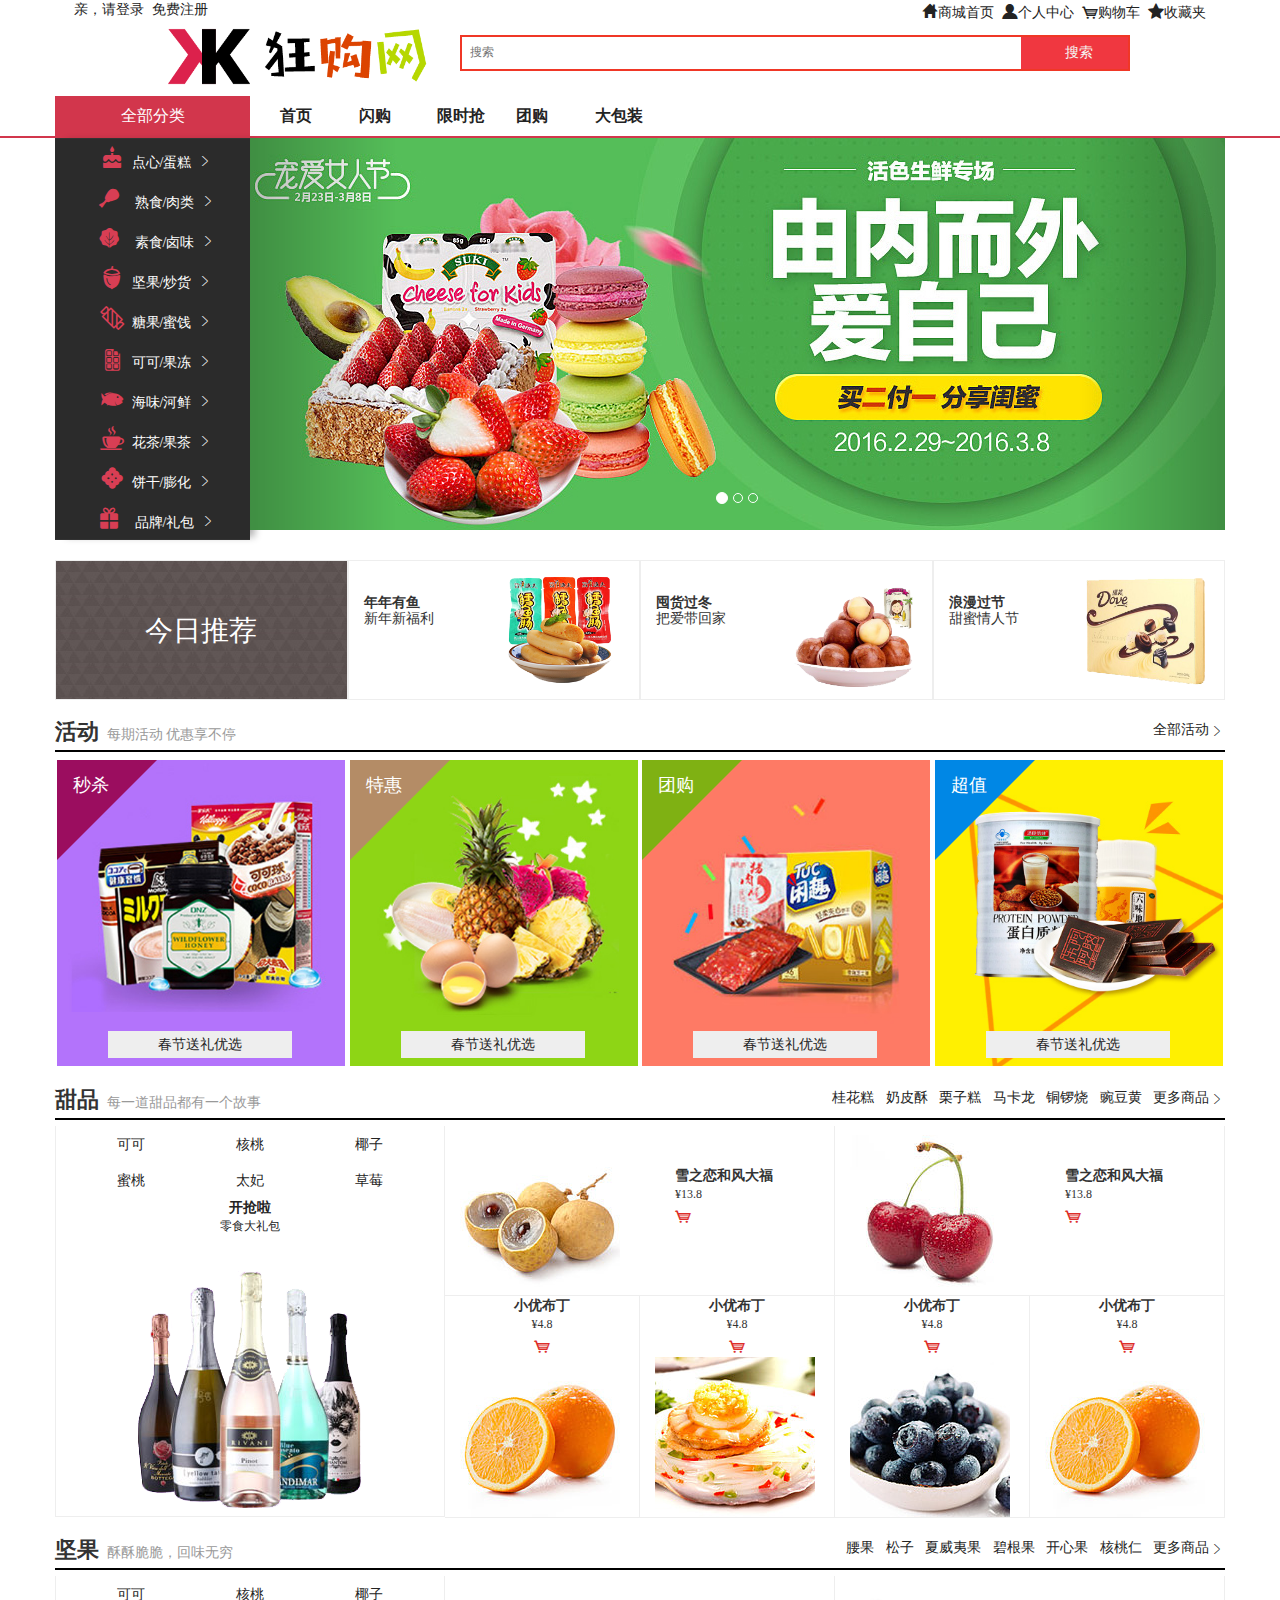
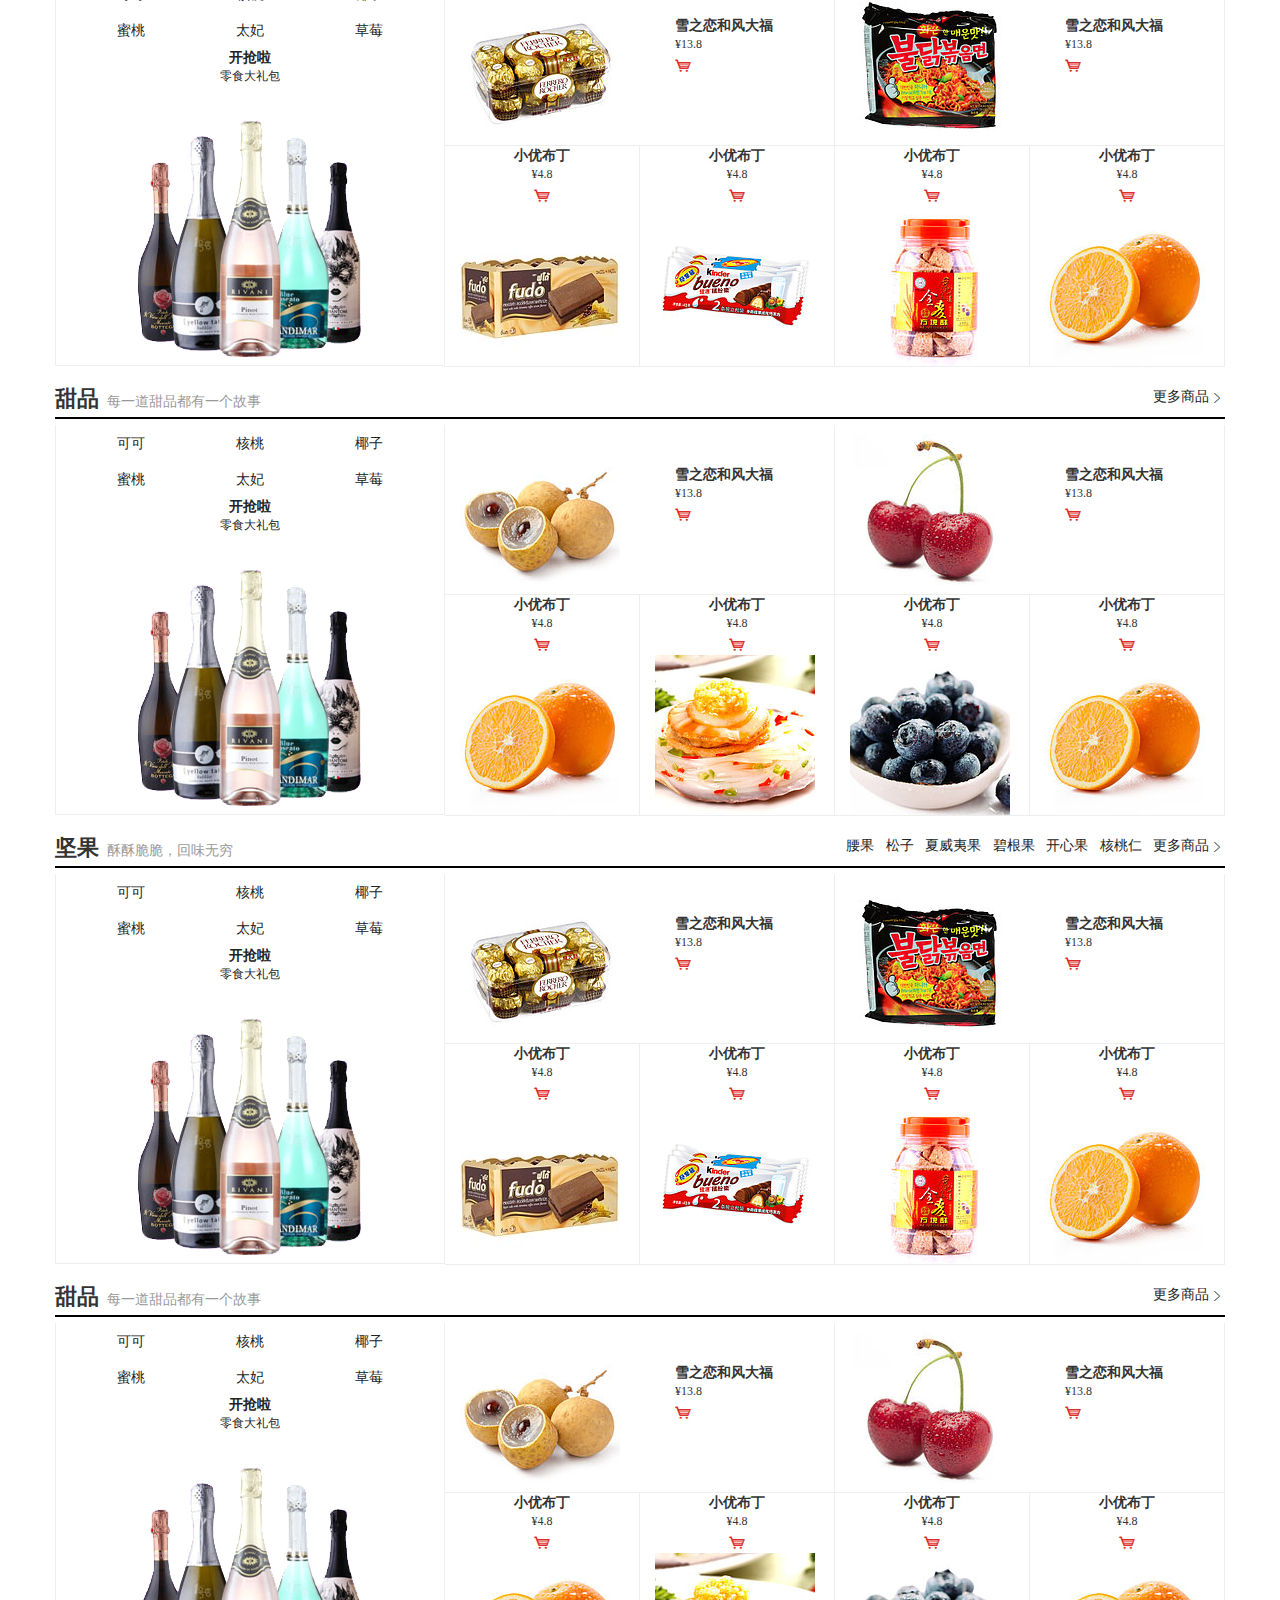
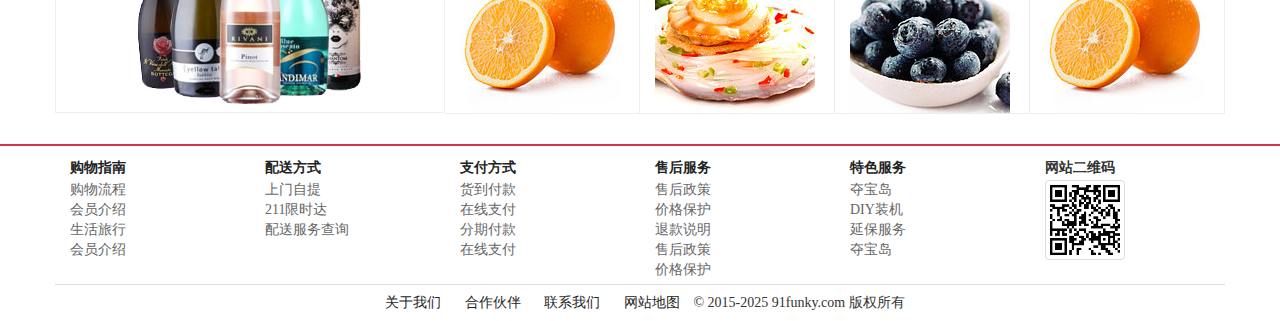
==== commit 32630ca1: "banner2" ====
--- a/index.html
+++ b/index.html
@@ -1159,13 +1159,13 @@
 						<!-- 轮播项目 -->
 						<div class="carousel-inner">
 							<div class="item active">
-								<img class="img-responsive" src="img/ad1.png">
+								<img class="img-responsive" src="img/ad1.jpg">
 							</div>
 							<div class="item">
-								<img class="img-responsive" src="img/ad2.png">
+								<img class="img-responsive" src="img/ad2.jpg">
 							</div>
 							<div class="item">
-								<img class="img-responsive" src="img/ad3.png">
+								<img class="img-responsive" src="img/ad3.jpg">
 							</div>
 						</div>
 						<!-- 轮播导航 -->
